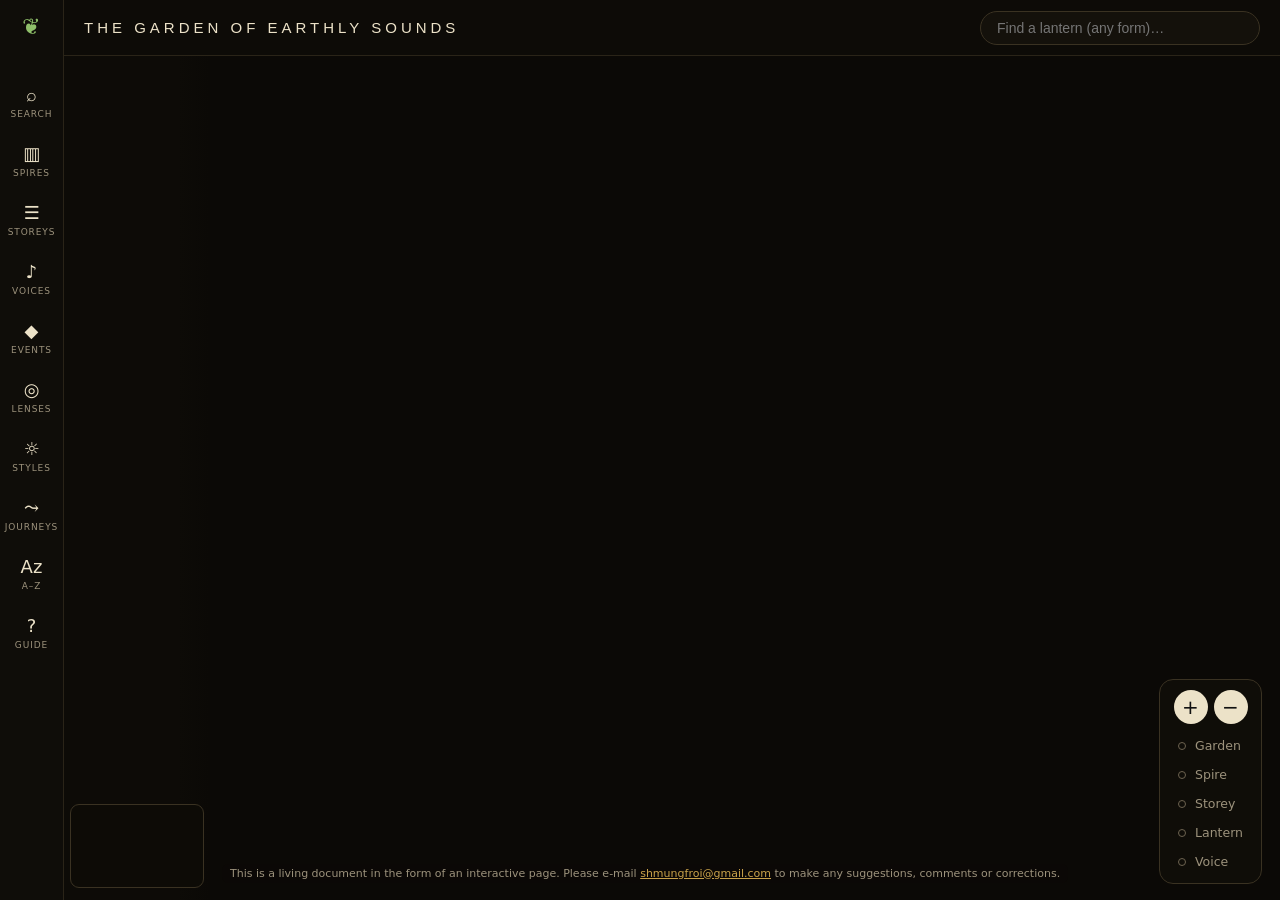
==== src/template.html @ 0bce6219 "Repo renamed to thegardenofearthlysounds: share links, README and LOCK point to the new names Share " ====
<!DOCTYPE html>
<html lang="en"><head><meta charset="utf-8"><link rel="icon" href="data:,"><meta name="viewport" content="width=device-width,initial-scale=1">
<title>The Garden of Earthly Sounds · 2D map</title>
<style>
@font-face{font-family:Outfit;src:url(fonts/Outfit-Regular.ttf)}
@font-face{font-family:Outfit;font-weight:700;src:url(fonts/Outfit-Bold.ttf)}
@font-face{font-family:"Poiret One";src:url(fonts/PoiretOne-Regular.ttf)}
:root{--ink:#0b0906;--panel:#12100b;--line:#2a2418;--gold:#c9a24a;--goldhi:#f0d48a;--ivory:#ece2c8;--muted:#9c927c;--red:#c8473b;--green:#8fbf6a;--rail:64px;--gut:146px;--top:56px}
*{box-sizing:border-box}
html,body{margin:0;height:100%;overflow:hidden;background:var(--ink);color:var(--ivory);font-family:Outfit,system-ui,sans-serif}
button{font:inherit;color:inherit}
.disp{font-family:"Poiret One",Outfit,sans-serif}

/* the map */
#map{position:absolute;left:calc(var(--rail) + var(--gut));top:var(--top);width:calc(100vw - var(--rail) - var(--gut));height:calc(100vh - var(--top));touch-action:none;cursor:grab;display:block}
body.pan #map{width:calc(100vw - var(--rail) - var(--gut) - 420px)}
#map.drag{cursor:grabbing}
#map #chrome,#map #gut text{display:none}
#map .fm{cursor:pointer} #map .crown{transition:opacity .25s} #map .lk,#map #evlayer path,#map #lens path{pointer-events:none}
#map .fm text{transition:opacity .25s}
#map.far .fm:not(.soil) text{opacity:0}
#map.far .fm.on:not(.soil) text,#map.far .fm.me:not(.soil) text,#map.far .fm.rtn:not(.soil) text{opacity:1}
#map.far .fm.on.fade:not(.soil) text{opacity:var(--fo,1)}      /* in a big web seen from afar, names fade with distance from the source */
#map .fm.rtn text{fill:var(--ivory);fill-opacity:1}
#map.near .famname{opacity:0;transition:opacity .3s}
#map.near .fm .moundname,#map.near .fm.on .moundname{opacity:0}
#map .famname{transition:opacity .3s}
/* focus: everything falls quiet, the chosen web lights in gold */
#map.focus .fm:not(.on):not(.me){opacity:.2}
#map.focus .lk{stroke-opacity:.035}
#map .lk.on{stroke:var(--goldhi);stroke-opacity:.95;stroke-width:.75}
#map .lk.on.i{stroke-width:.55;stroke-dasharray:.6 2.4}
#map .lk.on.r{stroke:var(--red)}
#map .lk.on.c{stroke:var(--green)}
#map .fm.on text{fill:var(--ivory);fill-opacity:1;opacity:1}
#map .fm.on circle{fill:var(--goldhi);fill-opacity:1}
#map .fm.me text{fill:var(--goldhi);fill-opacity:1;font-weight:700;opacity:1}
#map .fm.me circle{fill:var(--goldhi);fill-opacity:1;r:1.4px}
#map .fm:not(.soil):hover text{fill:var(--goldhi)}
#map .fm.hid text{opacity:0!important}

/* the frame: fixed on every side */
.rail{position:absolute;left:0;top:0;bottom:0;width:var(--rail);background:#0f0d09;border-right:1px solid var(--line);padding-top:72px;z-index:5}
.rail .logo{position:absolute;top:14px;left:0;width:100%;text-align:center;font-size:22px;color:var(--green)}
.rail button{all:unset;display:flex;flex-direction:column;align-items:center;gap:4px;width:100%;padding:12px 0;cursor:pointer;color:var(--ivory);font-size:18px}
.rail button small{font-size:9px;letter-spacing:.9px;color:var(--muted);text-transform:uppercase}
.rail button:hover,.rail button.on{color:var(--goldhi)} .rail button:focus-visible{outline:1px solid var(--gold)}
.top{position:absolute;left:var(--rail);right:0;top:0;height:var(--top);display:flex;align-items:center;gap:24px;padding:0 20px;background:#0d0b07;border-bottom:1px solid var(--line);z-index:8}
.top .t{letter-spacing:4px;font-size:15px;white-space:nowrap;color:var(--ivory)}
.crumbs{display:flex;align-items:center;gap:2px;font-size:13px;color:var(--muted);white-space:nowrap;overflow:hidden}
.crumbs button{all:unset;cursor:pointer;padding:3px 5px;border-radius:5px} .crumbs button:hover{color:var(--ivory);background:#1d1910}
.crumbs button.last{color:var(--goldhi)} .crumbs em{font-style:normal;color:#5d5546}
.search{margin-left:auto;position:relative}
.search input{width:280px;height:34px;border-radius:17px;border:1px solid #3a3222;background:#14110b;color:var(--ivory);padding:0 16px;font:14px Outfit,sans-serif;outline:none}
.search input:focus{border-color:var(--gold)}
#res{display:none;flex-direction:column;position:absolute;right:0;top:40px;width:340px;max-height:60vh;overflow:auto;background:var(--panel);border:1px solid #3a3222;border-radius:12px;display:none;z-index:9;padding:6px}
#res button{all:unset;display:block;width:100%;padding:7px 10px;border-radius:7px;cursor:pointer;font-size:14px}
#res button small{display:block;color:var(--muted);font-size:11.5px}
#res button:hover,#res button:focus{background:#221d13;outline:none}
.gut{position:absolute;left:var(--rail);top:var(--top);bottom:0;width:var(--gut);background:linear-gradient(90deg,#0d0b07 78%,#0d0b0700);z-index:3;pointer-events:none}
.era{position:absolute;left:var(--rail);width:calc(var(--gut) - 44px);text-align:right;z-index:4;cursor:pointer;line-height:1.15;padding:2px 0}
.era b{display:block;font-weight:400;font-size:12px;letter-spacing:1.8px;color:var(--gold)}
.era span{font-size:10px;color:var(--muted)}
.era:hover b,.era.cur b{color:var(--goldhi)} .era.cur b{text-decoration:underline;text-underline-offset:4px;text-decoration-color:#5d5546}
.tick{position:absolute;left:calc(var(--rail) + var(--gut) - 10px);width:10px;border-top:1px solid #4a4030;z-index:4}
.fam{position:absolute;top:var(--top);height:26px;display:flex;align-items:center;justify-content:center;font-size:11px;letter-spacing:2.4px;border-bottom:2px solid;background:#0d0b07e8;z-index:4;white-space:nowrap;cursor:pointer;overflow:visible}
.fam.n{font-size:9.5px;letter-spacing:.8px} .fam:hover,.fam.cur{background:#1a160e}
.mm{position:absolute;left:calc(var(--rail) + 6px);bottom:12px;width:calc(var(--gut) - 12px);height:84px;border:1px solid #3a3222;border-radius:9px;background:#0d0b07ee;z-index:5;overflow:hidden;cursor:pointer}
.mm svg{width:100%;height:100%;display:block}
.ladder{position:absolute;right:18px;bottom:16px;display:flex;flex-direction:column;gap:2px;background:#0f0d09ee;border:1px solid #3a3222;border-radius:14px;padding:8px;z-index:5}
body.pan .ladder{right:438px}
.ladder .pm{display:flex;gap:6px;justify-content:center;margin:2px 0 6px}
.ladder .pm button{all:unset;width:34px;height:34px;border-radius:50%;background:var(--ivory);color:#111;display:flex;align-items:center;justify-content:center;font-size:20px;cursor:pointer}
.ladder .pm button:hover{background:var(--goldhi)}
.ladder .rung{all:unset;display:flex;align-items:center;gap:9px;font-size:12.5px;color:var(--muted);padding:6px 10px;border-radius:8px;cursor:pointer}
.ladder .rung i{width:8px;height:8px;border-radius:50%;border:1.5px solid #6d6350}
.ladder .rung:hover{color:var(--ivory)} .ladder .rung.cur{color:#111;background:var(--goldhi)} .ladder .rung.cur i{border-color:#111;background:#111}
#hint{position:absolute;left:50%;bottom:30px;transform:translateX(-50%);background:#15120b;border:1px solid var(--gold);border-radius:18px;padding:7px 16px;font-size:14px;display:none;z-index:6;cursor:pointer;white-space:nowrap}
#hint .open{color:var(--goldhi);margin-left:4px} #hint .esc{color:var(--muted);font-size:11.5px;margin-left:12px;padding-left:12px;border-left:1px solid #3a3222} #hint:hover .open{text-decoration:underline}
#hint b{color:var(--goldhi);font-weight:500} #hint:hover{background:#221d13}
aside{position:absolute;right:0;top:var(--top);bottom:0;width:420px;background:var(--panel);border-left:1px solid var(--line);padding:22px 26px 40px;overflow:auto;z-index:6;display:none;font-size:14.5px;line-height:1.58}
body.pan aside{display:block}
aside .x{position:absolute;right:14px;top:14px;all:unset;position:absolute;right:16px;top:14px;width:30px;height:30px;border-radius:50%;border:1px solid #3a3222;display:flex;align-items:center;justify-content:center;cursor:pointer}
aside .k{padding-right:40px;font-size:10.5px;letter-spacing:2px;color:var(--muted);text-transform:uppercase}
aside h1{font:400 30px "Poiret One",Outfit,sans-serif;letter-spacing:1px;margin:8px 0 2px;color:var(--goldhi);line-height:1.15}
aside .d{color:var(--muted);margin:0 0 10px}
aside .tags span{font-size:11px;color:#111;border-radius:10px;padding:2px 9px;margin:0 6px 6px 0;display:inline-block}
aside h4{font-size:10.5px;letter-spacing:2px;color:var(--gold);font-weight:500;margin:18px 0 7px;text-transform:uppercase}
aside .chips button{all:unset;display:inline-block;border:1px solid #3a3222;border-radius:13px;padding:2px 11px;margin:0 6px 7px 0;font-size:13px;cursor:pointer}
aside .chips button:hover{border-color:var(--gold);color:var(--goldhi)}
aside ol{padding-left:18px;margin:0} aside li{margin-bottom:6px} aside li small{color:var(--muted)}
aside b{color:var(--goldhi);font-weight:500}
.sheet{position:absolute;left:var(--rail);top:var(--top);width:300px;max-height:calc(100% - var(--top) - 20px);overflow:auto;background:var(--panel);border:1px solid #3a3222;border-left:0;border-radius:0 12px 12px 0;z-index:7;display:none;padding:12px}
.sheet.open{display:block}
.sheet h3{font:400 15px "Poiret One",sans-serif;letter-spacing:2px;color:var(--gold);margin:4px 6px 10px}
.sheet button{all:unset;display:block;width:100%;padding:6px 8px;border-radius:7px;cursor:pointer;font-size:14px}
.sheet button:hover{background:#221d13;color:var(--goldhi)} .sheet button small{color:var(--muted);margin-left:6px}
.sheet p{font-size:13.5px;line-height:1.55;margin:6px}
.sheet .sw{display:inline-block;width:22px;border-top:2px solid var(--gold);vertical-align:middle;margin-right:8px}
aside .x{z-index:2}
aside a{color:var(--goldhi)} aside a:hover{color:var(--ivory)}
aside .lin{font-size:12px;color:var(--muted);margin:4px 0 12px}
aside .alias{font-style:italic;color:var(--muted);margin:-6px 0 8px}
aside .tags{display:flex;flex-wrap:wrap;align-items:center;gap:6px;margin:4px 0 6px}
aside .tags span{color:#fff;margin:0}
aside .tags .mn{background:none;color:var(--ivory);border:1px solid #3a3222;border-radius:10px}
aside .kind-b{all:unset;cursor:pointer;font-size:11px;border:1px solid var(--gold);color:var(--gold);border-radius:10px;padding:1px 9px}
aside .kdef{font-size:13px;background:#1a160e;border-left:2px solid var(--gold);padding:8px 10px;margin:6px 0}
aside .kdef cite{display:block;font-size:11px;color:var(--muted);margin-top:4px}
aside .cnotice,aside .pnotice{font-size:13px;background:#24120f;border:1px solid #6b2a22;border-radius:8px;padding:9px 11px;margin:10px 0}
aside .voice{margin:12px 0;padding:6px 14px;border-left:2px solid var(--green);font-style:italic}
aside .voice cite{display:block;font-style:normal;font-size:12px;color:var(--muted)}
aside .brief{margin-top:10px}
aside h3{font:400 17px "Poiret One",Outfit,sans-serif;letter-spacing:2.4px;color:var(--gold);text-transform:uppercase;margin:24px 0 10px;padding-top:12px;border-top:1px solid var(--line)}
aside .plist{padding-left:20px} aside .plist li{margin-bottom:12px}
aside .plist b{font-weight:500;color:var(--ivory)} aside .plist .core{color:var(--goldhi);font-style:normal}
aside .plist .by{display:block;font-size:12.5px;color:var(--muted)} aside .plist .wn{font-size:12.5px;margin:2px 0}
aside .acts{display:flex;flex-wrap:wrap;gap:6px;margin-top:4px}
aside .acts a,aside .acts .pending{font-size:12px;border:1px solid #3a3222;border-radius:12px;padding:1px 10px;color:var(--goldhi);text-decoration:none}
aside .acts a:hover{border-color:var(--gold)} aside .acts .pending{color:var(--muted)} aside .acts .sp{color:var(--green)}
aside .pnote,aside .status,aside .nsw-note{font-size:12px;color:var(--muted)}
aside .hear{padding-left:18px} aside .hear li{margin-bottom:4px}
aside .els{display:flex;flex-wrap:wrap;gap:6px;margin:10px 0}
aside .els>button{all:unset;cursor:pointer;font-size:12.5px;border:1px solid var(--gold);color:var(--goldhi);border-radius:13px;padding:2px 11px}
aside .els>button.more{border-style:dashed;color:var(--ivory)} aside .els>button[aria-expanded=true]{background:var(--gold);color:#111}
aside .ecard-slot{flex:1 1 100%}
aside .ecard,aside .gdef{position:relative;background:#1a160e;border:1px solid #3a3222;border-radius:10px;padding:10px 32px 10px 12px;margin:6px 0;font-size:13.5px}
aside .edef{color:var(--muted);font-size:13px} aside .gex{font-style:italic;color:var(--muted)}
aside .gx{all:unset;cursor:pointer;position:absolute;right:10px;top:6px;color:var(--muted)}
aside .ecard .tags span,aside .ecard .tags .kw{font-size:12px;border:1px solid #3a3222;border-radius:10px;padding:1px 8px;color:var(--ivory);background:none}
aside button.kw{all:unset;cursor:pointer;color:var(--goldhi);border-bottom:1px dotted var(--gold)}
aside .gel{display:inline-flex;gap:4px;margin-left:6px} aside .gel i{font-style:normal;font-size:10.5px;color:var(--green);border:1px solid #3d5a2c;border-radius:8px;padding:0 6px}
aside .box{background:#15120b;border:1px solid #3a3222;border-radius:10px;padding:10px 12px;margin:10px 0}
aside .box small{display:block;font-size:10.5px;letter-spacing:1.6px;text-transform:uppercase;color:var(--gold);margin-bottom:4px}
aside .box.q{border-color:#6b2a22} aside .box.q small{color:#e3796d}
aside .qs{padding-left:20px} aside .qs li{margin-bottom:16px}
aside .qm{display:flex;flex-wrap:wrap;align-items:center;gap:6px;font-size:11px}
aside .qm .st{background:var(--gold);color:#111;border-radius:8px;padding:0 7px}
aside .qm .crs{border:1px solid #6b2a22;color:#e3796d;border-radius:8px;padding:0 7px}
aside .qm .verb{color:var(--goldhi);text-transform:uppercase;letter-spacing:1.2px}
aside .qt{margin:4px 0} aside .m1y11{font-size:13px;color:var(--muted)} aside .lw{font-size:12.5px;color:var(--muted)}
aside .lw a{color:var(--goldhi)}
aside details summary{cursor:pointer;color:var(--goldhi);font-size:13px;margin:6px 0}
aside .research{margin:8px 0 2px;padding:6px 12px;border-left:2px solid var(--green);background:#11140c;border-radius:0 8px 8px 0} aside .research small{display:block;font-size:10.5px;letter-spacing:1.6px;text-transform:uppercase;color:var(--green)} aside .research p{margin:3px 0 0;font-size:13.5px;line-height:1.5}
aside details.sec{border-top:1px solid var(--line);margin-top:20px;padding-top:10px}
aside details.sec>summary{font:400 17px "Poiret One",Outfit,sans-serif;letter-spacing:2.4px;color:var(--gold);text-transform:uppercase}
aside details.nsw{background:#14120c;border:1px solid #3a3222;border-radius:10px;padding:6px 12px;margin:20px 0 6px}
aside .nsw-in{font-size:13px} aside .nsw-in ul{padding-left:18px;margin:2px 0 8px} aside .nsw-in code{font-size:11px;color:var(--green)}
aside .nsw-x table{border-collapse:collapse;font-size:12px;width:100%} aside .nsw-x th,aside .nsw-x td{border:1px solid #2a2418;padding:3px 5px;text-align:left;vertical-align:top} aside .nsw-x th{color:var(--gold);font-weight:500}
aside .tnote{font-size:13.5px;background:#14120c;border-left:2px solid var(--gold);padding:8px 10px}
aside .people,aside .about{margin:10px 0} aside .people small,aside .about small,aside .conn-g small,aside .thread small{display:block;font-size:10.5px;letter-spacing:1.6px;text-transform:uppercase;color:var(--gold);margin-bottom:2px}
aside .conn-g{margin:10px 0} aside .conn-g ul{list-style:none;padding:0;margin:0}
aside .conn-g li{margin:0 0 8px} aside .conn-g .why{display:block;font-size:12.5px;color:var(--muted);margin-top:2px}
aside .lk-b{all:unset;cursor:pointer;color:var(--goldhi);border-bottom:1px solid #5d5546} aside .lk-b:hover{border-color:var(--gold)}
aside .conn-g .ev{font-weight:500;color:var(--ivory)}
aside .thread{background:#14120c;border:1px solid #3a3222;border-radius:10px;padding:8px 12px;margin:10px 0;font-size:13.5px}
aside .thread-nav{display:flex;justify-content:space-between;gap:10px;font-size:13px}
aside .adapt{font-size:13.5px} aside .adapt em{display:block;color:var(--muted)}
aside .src{font-size:12px;color:var(--muted);padding-left:18px}
aside .respect{font-size:12px;color:var(--muted);border-top:1px solid var(--line);margin-top:24px;padding-top:12px}
#map #thread .thr-glow{fill:none;stroke:var(--goldhi);stroke-opacity:.18;stroke-width:3.2;stroke-linecap:round}
#map #thread .thr-line{fill:none;stroke:var(--goldhi);stroke-opacity:.95;stroke-width:.9;stroke-linecap:round}
#map #thread .thr-ring{fill:none;stroke:var(--goldhi);stroke-width:.6} #map #thread .thr-ring.first{stroke-width:1.1}
aside .voice-b{all:unset;cursor:pointer;color:var(--ivory);border-bottom:1px dotted var(--gold)} aside .voice-b:hover{color:var(--goldhi)}
aside .wins{display:flex;flex-wrap:wrap;gap:6px}
aside .win-b{all:unset;cursor:pointer;font-size:12.5px;border:1px solid #3a3222;border-radius:13px;padding:2px 10px} aside .win-b small{color:var(--muted)}
aside .win-b.core{border-color:var(--gold);color:var(--goldhi)} aside .win-b.wm{box-shadow:inset 3px 0 0 #e46d9c} aside .win-b:hover{background:#221d13}
aside .vt{font-size:11px;border-radius:10px;padding:1px 9px;border:1px solid} aside .vt.w{border-color:#e46d9c;color:#f2a3c2} aside .vt.r{border-color:var(--green);color:var(--green)}
aside .thr{padding-left:20px} aside .thr>li{margin-bottom:14px} aside .thr-h small{color:var(--muted);font-size:12px}
aside .thr-w{margin:6px 0 0 2px;font-size:13.5px} aside .thr-w b{font-weight:500} aside .thr-w .by{display:inline;color:var(--muted);margin-left:6px;font-size:12.5px}
.sheet .vf{width:100%;height:32px;border-radius:16px;border:1px solid #3a3222;background:#14110b;color:var(--ivory);padding:0 12px;font:13.5px Outfit,sans-serif;margin-bottom:8px;outline:none}
.sheet .vopts{display:flex;flex-wrap:wrap;gap:10px;font-size:12.5px;color:var(--muted);margin:0 4px 8px} .sheet .vopts input{accent-color:#c9a24a}
#res .vres{color:var(--goldhi);order:2} #res .eres{order:3} #res .eres{color:#e8c46a}
#evs .evd{all:unset;position:absolute;width:7px;height:7px;transform:rotate(45deg);background:var(--gold);border:1px solid #0b0906;cursor:pointer;z-index:4;opacity:.8}
#evs .evd:hover,#evs .evd.on{background:var(--goldhi);opacity:1;box-shadow:0 0 0 2px #f0d48a55}
#tmark{position:absolute;left:calc(var(--rail) + var(--gut) + 6px);max-width:300px;text-align:left;font-size:11px;color:var(--goldhi);background:#0d0b07;padding:1px 4px;border-radius:4px;display:none;z-index:5;pointer-events:none;white-space:nowrap;overflow:hidden;text-overflow:ellipsis}
#map #timeline{stroke:var(--goldhi);stroke-opacity:.35;stroke-width:.35;stroke-dasharray:2 2;display:none;pointer-events:none}
#map #evlayer .ev-line{stroke:var(--goldhi);stroke-opacity:.55;stroke-width:.5;stroke-dasharray:3 2}
#map #evlayer .ev-link{fill:none;stroke:var(--goldhi);stroke-opacity:.5;stroke-width:.45;stroke-dasharray:1 1.6}
#map #evlayer .ev-ring{fill:none;stroke:var(--goldhi);stroke-width:.6}
aside .ev-b{color:#e8c46a} aside .evto{list-style:none;padding:0} aside .evto li{margin-bottom:8px} aside .evto small{color:var(--muted)}
/* F5 lenses: matching lanterns keep their light and wear a ring; the rest fall quiet */
#map.lensed:not(.focus) .fm:not(.ln):not(.soil){opacity:.22}
#map #lens circle{fill:none;stroke-width:.55;pointer-events:none} #map.focus #lens{opacity:.4}
#map #lens .rt-line{fill:none;stroke:var(--goldhi);stroke-width:.6;stroke-dasharray:2.2 1.6;stroke-opacity:.85}
#map #lens .rt-dot{fill:#0b0906;stroke:var(--goldhi);stroke-width:.5} #map #lens .rt-n{font:700 2.1px Outfit,sans-serif;fill:var(--goldhi);text-anchor:middle;dominant-baseline:central;pointer-events:none}
#lensbar{position:absolute;right:18px;top:calc(var(--top) + 34px);display:none;flex-wrap:wrap;justify-content:flex-end;gap:6px;max-width:calc(100vw - var(--rail) - var(--gut) - 360px);z-index:5}
body.pan #lensbar{right:438px;max-width:calc(100vw - var(--rail) - var(--gut) - 780px)}
#lensbar span{display:inline-flex;align-items:center;gap:6px;font-size:12px;background:#0f0d09ee;border:1px solid #3a3222;border-radius:13px;padding:2px 4px 2px 10px}
#lensbar span i{width:9px;height:9px;border-radius:50%;border:1.6px solid var(--lc)} #lensbar small{color:var(--muted)}
#lensbar button{all:unset;cursor:pointer;width:18px;height:18px;border-radius:50%;text-align:center;line-height:17px;color:var(--muted)} #lensbar button:hover{color:var(--goldhi);background:#221d13}
.sheet .lz{display:flex;align-items:center;gap:10px;padding:7px 8px;border-radius:7px;cursor:pointer;font-size:14px}
.sheet .lz:hover{background:#221d13} .sheet .lz input{accent-color:#c9a24a;margin:0} .sheet .lz i{width:11px;height:11px;border-radius:50%;border:2px solid var(--lc);flex:none}
.sheet .lz small{margin-left:auto;color:var(--muted);font-size:12px;white-space:nowrap}
.sheet h4{font-size:10.5px;letter-spacing:2px;color:var(--gold);font-weight:500;margin:16px 6px 6px;text-transform:uppercase}
.sheet select{width:100%;height:34px;border-radius:8px;border:1px solid #3a3222;background:#14110b;color:var(--ivory);font:13px Outfit,sans-serif;padding:0 8px;outline:none} .sheet select:focus{border-color:var(--gold)}
.sheet select option,.sheet select optgroup{background:#14110b;color:var(--ivory)}
.sheet .nres{font-size:12.5px;color:var(--muted);margin:8px 6px} .sheet .nres b{color:var(--goldhi);font-weight:500}
.sheet .stops button{font-size:13px;padding:5px 8px} .sheet .stops button em{font-style:normal;color:var(--gold);margin-right:8px;font-size:11.5px}
.sheet .lnote{font-size:12px;color:var(--muted);margin:12px 6px 0;line-height:1.5}
#map #hit path{fill:none;stroke:#000;stroke-opacity:0;stroke-width:14px;vector-effect:non-scaling-stroke;pointer-events:stroke;cursor:pointer}
#map .lk.hov{stroke-width:1.5!important;stroke-opacity:1!important} #map #lens .rt-line.hov{stroke-width:1.3;stroke-opacity:1;stroke-dasharray:none}
#tip{position:fixed;display:none;z-index:20;pointer-events:none;background:#15120b;border:1px solid var(--gold);border-radius:9px;padding:5px 10px;font-size:12.5px;max-width:300px;line-height:1.35}
#tip b{color:var(--goldhi);font-weight:500} #tip small{display:block;color:var(--muted);font-size:11px}
aside .routes{margin:10px 0 4px} aside .routes small{display:block;font-size:10.5px;letter-spacing:1.6px;text-transform:uppercase;color:var(--gold);margin-bottom:4px}
aside .rt-b{all:unset;cursor:pointer;display:block;border:1px solid #3a3222;border-radius:9px;padding:5px 10px;margin:0 0 6px;font-size:13px} aside .rt-b:hover{border-color:var(--gold)}
aside .rt-b em{display:block;font-style:normal;font-size:11.5px;color:var(--goldhi)}
aside .rt-leave{all:unset;cursor:pointer;font-size:11.5px;color:var(--muted);margin-top:4px} aside .rt-leave:hover{color:var(--ivory)}
#res .rres{order:4;color:var(--ivory)} #res .rres small{color:var(--gold)} #res .wres{order:5;color:var(--ivory)} #res .none{padding:8px 10px;font-size:13px;color:var(--muted)}
aside .route{border-color:var(--gold)} aside .route .rname{font-size:12.5px;color:var(--muted);margin:2px 0 6px}
/* F3 styles and form bands */
#map #reach .rl-glow{pointer-events:none} #map #reach .rl-edge{fill:none;stroke:var(--goldhi);stroke-opacity:.35;stroke-width:.3;stroke-dasharray:1.2 1.4;pointer-events:none}
#map #reach .rb-rib{fill:none;stroke:var(--goldhi);stroke-width:.5;stroke-opacity:.85;stroke-dasharray:2 1.4;pointer-events:none} #map #reach .rb-ribu{fill:none;stroke:#0b0906;stroke-width:1.4;stroke-opacity:.5;pointer-events:none}
#map #reachspots .rb-knot{fill:none;stroke:var(--goldhi);stroke-width:.9} #map #reachspots .rb-knotu{fill:none;stroke:#0b0906;stroke-width:1.6;stroke-opacity:.7}
#map #reachspots .spot{cursor:pointer} #map #reachspots .spot:hover .sun,#map #reachspots .spot:hover .rb-knot{stroke:#fff;fill:#fff} #map #reachspots .sun{fill:var(--goldhi);stroke:#0b0906;stroke-width:.25}
#map #reachspots .spot .hitc{fill:#000;fill-opacity:0}
aside .reach-note{font-size:12.5px;color:var(--muted)} aside .reach{list-style:none;padding:0;margin:0} aside .reach li{margin:0 0 10px;font-size:13.5px} aside .reach .rx{color:var(--ivory)} aside .reach .why{display:block;font-size:12.5px;color:var(--muted);margin-top:2px}
.sheet .sg{font-size:10.5px;letter-spacing:2px;color:var(--gold);text-transform:uppercase;margin:12px 6px 4px}
/* makers of the Now storey: a star for every composer of today's music */
#map #stars .st{cursor:pointer} #map #stars .st path{fill:var(--ivory);fill-opacity:.85} #map #stars .st .hitc{fill:#000;fill-opacity:0}
#map #stars .st:hover path,#map #stars .st.me path{fill:var(--goldhi);fill-opacity:1}
#map #stars .stn{font:500 1.55px Outfit,sans-serif;fill:var(--ivory);fill-opacity:.75;display:none;pointer-events:none;dominant-baseline:central}
#map.closer #stars .stn{display:block} #map.closer #stars .stn.hid{display:none} #map #stars .st.me .stn{fill:var(--goldhi);fill-opacity:1;display:block}
#map.focus #stars .st:not(.me){opacity:.35}
#foot{position:absolute;left:calc(var(--rail) + var(--gut) + 12px);bottom:6px;font-size:11px;color:var(--muted);z-index:4;background:#0b0906d9;border-radius:6px;padding:2px 8px;max-width:calc(100vw - var(--rail) - var(--gut) - 220px);line-height:1.4}
#foot a{color:var(--gold)} #foot a:hover{color:var(--goldhi)} body.pan #foot{max-width:calc(100vw - var(--rail) - var(--gut) - 640px)}
aside .living{font-size:12px;color:var(--muted);margin-top:6px} aside .living a{color:var(--goldhi)}
/* the commons: the seed answers the pointer, and a short note explains what lights up */
#map .seedring{stroke:#8fd06a;stroke-width:1.2;stroke-opacity:0;transition:stroke-opacity .25s,r .25s} #map .fm.soil:hover .seedring,#map .fm.soil.me .seedring{stroke-opacity:.9}
#cpop{position:absolute;z-index:9;width:340px;padding:14px 18px 12px;background:#0f0d09f2;border:1px solid #6fbf5a;border-radius:12px;pointer-events:none;opacity:0;transform:translateY(6px);transition:opacity .25s,transform .25s}
#cpop.show{opacity:1;transform:none} #cpop h4{margin:0 0 2px;font:400 19px 'Poiret One',serif;letter-spacing:3px;color:#a9dc8c;text-transform:uppercase}
#cpop .k{font-size:10.5px;letter-spacing:2px;text-transform:uppercase;color:var(--gold);margin-bottom:8px} #cpop p{margin:0 0 7px;font-size:13px;line-height:1.5;color:var(--ivory)}
#cpop .ends{font-size:12px;color:var(--muted)} #cpop .ends b{color:var(--goldhi);font-weight:500} #cpop .go{font-size:11.5px;color:#a9dc8c;margin-top:4px}
/* pin, trace and the trail */
#map .lk.trace{stroke-width:1.6!important;stroke-opacity:1!important;stroke:var(--goldhi)!important}
#map .fm.traced text{opacity:1!important;fill:var(--goldhi)} #map.far .fm.on.fade:hover text{opacity:1}
#map #trailg .tr-line{fill:none;stroke:#ece2c8;stroke-width:.55;stroke-dasharray:.8 1.4;stroke-linecap:round;stroke-opacity:.9;pointer-events:none}
#map #trailg .tr-dot{fill:#0b0906;stroke:#ece2c8;stroke-width:.45} #map #trailg .tr-n{font:700 2px Outfit,sans-serif;fill:#ece2c8;text-anchor:middle;dominant-baseline:central;pointer-events:none}
#trail{position:absolute;left:calc(var(--rail) + var(--gut) + 12px);bottom:6px;display:none;align-items:center;gap:6px;z-index:5;max-width:calc(100vw - var(--rail) - var(--gut) - 220px);overflow-x:auto;scrollbar-width:thin;background:#0b0906d9;border:1px solid #3a3222;border-radius:16px;padding:3px 6px 3px 12px}
body.pan #trail{max-width:calc(100vw - var(--rail) - var(--gut) - 640px)} body.trailing #trail{display:flex} body.trailing #foot{bottom:44px} #foot{transition:opacity .25s} body.pinned #foot{opacity:0;pointer-events:none}
#trail .tl{font-size:10.5px;letter-spacing:2px;text-transform:uppercase;color:var(--gold);white-space:nowrap;margin-right:4px}
#trail .tc{all:unset;cursor:pointer;display:inline-flex;align-items:center;gap:5px;white-space:nowrap;font-size:12.5px;color:var(--ivory);border:1px solid #3a3222;border-radius:12px;padding:2px 4px 2px 8px}
#trail .tc:hover{border-color:var(--gold)} #trail .tc em{font-style:normal;color:var(--gold);font-size:11px} #trail .tc.new{border-color:var(--goldhi);box-shadow:0 0 0 2px #f0d48a44}
#trail .tc i{font-style:normal;color:var(--muted);padding:0 3px;border-radius:50%} #trail .tc i:hover{color:var(--goldhi)} #trail .tsep{color:#5a4f38}
#trail .tclr{all:unset;cursor:pointer;font-size:11.5px;color:var(--muted);white-space:nowrap;padding:2px 6px} #trail .tclr:hover{color:var(--ivory)}
/* journeys */
aside .cact{position:absolute;right:56px;top:14px;display:flex;gap:6px;z-index:2} aside .cact .share{position:static} aside > .k{padding-right:230px}
#trail .ttask{font-size:11px;color:var(--ivory);border:1px dashed var(--gold);border-radius:10px;padding:1px 8px;white-space:nowrap} #trail .ttask.done{background:var(--gold);color:#111;border-style:solid}
#map #trailg .tr-b.cur .tr-dot{fill:var(--goldhi);stroke:var(--goldhi)} #map #trailg .tr-b.cur .tr-n{fill:#111}
body.walking #trail,body.jmode #trail{display:none!important}
aside .jr-title,aside .jr-by,aside .jr-num{width:100%;height:36px;border-radius:8px;border:1px solid #3a3222;background:#14110b;color:var(--ivory);font:15px Outfit,sans-serif;padding:0 10px;margin:4px 0 6px;outline:none} aside .jr-title{font:22px "Poiret One",sans-serif;height:42px}
aside .jr-title:focus,aside .jr-by:focus,aside .jr-note:focus,aside .jr-w:focus,aside .jr-num:focus{border-color:var(--gold)}
aside .jr-task{background:#1a160e;border-left:2px solid var(--gold);padding:8px 12px;margin:10px 0;border-radius:0 8px 8px 0;font-size:13.5px} aside .jr-tk{font-size:10.5px;letter-spacing:2px;text-transform:uppercase;color:var(--gold)} aside .jr-task p{margin:4px 0}
aside .jr-task ul{list-style:none;padding:0;margin:6px 0 0;color:var(--muted)} aside .jr-task li.ok{color:var(--green)}
aside .jr-stops{list-style:none;padding:0;margin:10px 0} aside .jr-stop{border-top:1px solid #2a2418;padding:12px 0}
aside .jr-hd{display:flex;align-items:baseline;gap:8px} aside .jr-hd em{font-style:normal;font-size:11px;font-weight:700;background:var(--gold);color:#111;border-radius:50%;min-width:20px;height:20px;display:inline-flex;align-items:center;justify-content:center;transform:translateY(-1px)}
aside .jr-nm{all:unset;cursor:pointer;font-size:16px;color:var(--ivory)} aside .jr-nm:hover{color:var(--goldhi)} aside .jr-hd small{color:var(--muted);font-size:12px}
aside .jr-ctl{margin-left:auto;display:flex;gap:2px} aside .jr-ctl button{all:unset;cursor:pointer;width:24px;height:24px;text-align:center;border-radius:6px;color:var(--muted)} aside .jr-ctl button:hover:not(:disabled){color:var(--goldhi);background:#221d13} aside .jr-ctl button:disabled{opacity:.25;cursor:default}
aside .jr-line{font-style:italic;color:var(--muted);font-size:13px;margin:3px 0 6px 28px} aside .jr-line.big{font-size:14.5px;margin:12px 0 2px;color:var(--gold)}
aside .jr-w,aside .jr-add{width:calc(100% - 28px);margin-left:28px;height:32px;border-radius:8px;border:1px solid #3a3222;background:#14110b;color:var(--ivory);font:13px Outfit,sans-serif;padding:0 6px;outline:none} aside .jr-add{width:100%;margin:12px 0 0;border-style:dashed}
aside .jr-note{width:calc(100% - 28px);margin:6px 0 0 28px;border-radius:8px;border:1px solid #3a3222;background:#14110b;color:var(--ivory);font:14px/1.45 Outfit,sans-serif;padding:7px 9px;resize:vertical;outline:none}
aside label.jr-f .jr-note,aside label.jr-f .jr-w{width:100%;margin-left:0} aside label.jr-f{display:block;margin:10px 0 4px} aside label.jr-f>span{display:block;font-size:11px;letter-spacing:1.5px;text-transform:uppercase;color:var(--gold)} aside .jr-num{width:90px}
aside .jr-chk{display:flex;gap:8px;align-items:center;font-size:14px;margin:12px 0} aside .jr-chk input{accent-color:#c9a24a}
aside .jr-cnt{font-size:11px;color:var(--muted);text-align:right}
aside .jr-act{display:flex;flex-wrap:wrap;gap:8px;margin:16px 0 8px} aside .jr-b{all:unset;cursor:pointer;font-size:13px;border:1px solid #3a3222;border-radius:16px;padding:6px 14px} aside .jr-b:hover:not(:disabled){border-color:var(--gold);color:var(--goldhi)} aside .jr-b.gold{background:var(--gold);color:#111;border-color:var(--gold)} aside .jr-b.gold:hover:not(:disabled){background:var(--goldhi);color:#111} aside .jr-b:disabled{opacity:.4;cursor:default}
aside .jr-del{all:unset;cursor:pointer;font-size:12.5px;color:#d07a6e;padding:6px 6px;margin-left:auto} aside .jr-del:hover{text-decoration:underline}
aside .jr-small,aside .jr-empty{font-size:12px;color:var(--muted)}
aside .jr-jt{font:400 30px/1.15 "Poiret One",sans-serif;margin:6px 0 2px} aside .jr-stopname{font:400 26px "Poiret One",sans-serif;margin:4px 0 0;color:var(--goldhi)}
aside .jr-dots{display:flex;flex-wrap:wrap;gap:5px;margin:12px 0 4px} aside .jr-dots button{all:unset;cursor:pointer;width:24px;height:24px;border-radius:50%;border:1px solid #3a3222;font-size:11px;display:flex;align-items:center;justify-content:center;color:var(--muted)} aside .jr-dots button:hover{border-color:var(--gold);color:var(--ivory)} aside .jr-dots button.cur{background:var(--goldhi);color:#111;border-color:var(--goldhi)}
aside .jr-work{margin:12px 0 4px;font-size:15px} aside .jr-work .ic{color:var(--gold);margin-right:8px}
aside .jr-q{margin:12px 0;padding:6px 14px;border-left:2px solid var(--green);font-size:16px;line-height:1.5} aside .jr-q cite{display:block;font-style:normal;font-size:12px;color:var(--muted);margin-top:4px}
aside .jr-brief{font-size:13.5px;color:var(--muted)} aside .jr-nav{display:flex;justify-content:space-between;margin:18px 0 4px}
aside .jr-prompt{font-size:16px;line-height:1.55} aside .jr-rules{padding-left:18px;color:var(--ivory);font-size:14px} aside .jr-rules li{margin:5px 0}
#toast .undo{all:unset;cursor:pointer;margin-left:10px;color:#111;background:var(--goldhi);border-radius:10px;padding:1px 10px;font-size:12.5px} #toast .undo:hover{background:var(--ivory)}
.sheet .jreset{border:1px solid var(--gold);background:#1a160e;margin:4px 0 8px;color:var(--goldhi)} .sheet .jreset small{display:block;margin:2px 0 0!important;color:var(--muted)} .sheet .jreset:disabled{opacity:.45;cursor:default}
.sheet .jbig{border:1px dashed var(--gold);margin:8px 0;color:var(--ivory)} .sheet .jbig:disabled{opacity:.45;cursor:default}
.sheet .jrow{display:flex;align-items:center;gap:4px} .sheet .jrow>button:first-child{flex:1;min-width:0} .sheet .jrow small{display:block;margin:0!important;font-size:11.5px}
.sheet .jrow .jx{all:unset;cursor:pointer;flex:none;font-size:11.5px;color:var(--gold);padding:4px 6px;border-radius:6px} .sheet .jrow .jx:hover{background:#221d13;color:var(--goldhi)}
@media (max-width:760px){aside .cact{position:static;justify-content:flex-end;margin:-4px 40px 6px 0} aside > .k{padding-right:0}}
/* F6: sharing, access, touch, phone */
.vh{position:absolute!important;width:1px;height:1px;overflow:hidden;clip:rect(0 0 0 0);white-space:nowrap}
.skip{position:absolute;left:8px;top:-60px;z-index:30;background:var(--goldhi);color:#111;padding:8px 14px;border-radius:8px;text-decoration:none;font-size:14px} .skip:focus{top:8px}
button:focus-visible,a:focus-visible,.sheet .lz:focus-within{outline:2px solid var(--goldhi);outline-offset:2px} #map:focus-visible{outline:2px solid var(--gold);outline-offset:-3px}
aside .share{all:unset;position:absolute;right:56px;top:14px;height:30px;padding:0 12px;border-radius:15px;border:1px solid #3a3222;font-size:12px;color:var(--muted);cursor:pointer;display:flex;align-items:center;gap:6px;z-index:2} aside .share:hover{color:var(--goldhi);border-color:var(--gold)}
#trail .tsh{all:unset;cursor:pointer;font-size:11.5px;color:var(--gold);white-space:nowrap;padding:2px 6px} #trail .tsh:hover{color:var(--goldhi)}
#trail.shared{border-color:var(--gold)} #trail.shared .tl{color:var(--goldhi)}
#toast{position:fixed;left:50%;top:calc(var(--top) + 14px);transform:translateX(-50%);background:#15120b;border:1px solid var(--gold);border-radius:14px;padding:6px 14px;font-size:13px;z-index:30;display:none;max-width:92vw}
#toast input{width:min(520px,80vw);background:#0b0906;border:1px solid #3a3222;border-radius:6px;color:var(--ivory);font:12px Outfit,sans-serif;padding:4px 6px;margin-top:6px;display:block}
.sheet .gfoot{font-size:12px;color:var(--muted);border-top:1px solid #2a2418;padding-top:10px;margin-top:14px} .sheet .gfoot a{color:var(--gold)}
@media (max-width:760px){
  :root{--rail:0px;--gut:0px;--top:50px;--bar:58px}
  .rail{top:auto;bottom:0;right:0;width:auto;height:var(--bar);padding:0 2px;display:flex;overflow-x:auto;border-right:0;border-top:1px solid var(--line);z-index:9;scrollbar-width:none}
  .rail .logo{display:none} .rail button{width:auto;min-width:0;padding:8px 0 6px;font-size:15px;flex:1 1 0} .rail button small{font-size:7px;letter-spacing:.1px}
  body.trailing .ladder{bottom:calc(var(--bar) + 52px)}
  .top{gap:8px;padding:0 8px} .top .t{font-size:10.5px;letter-spacing:1.6px;white-space:normal;width:84px;line-height:1.2} .crumbs{display:none}
  .search{flex:1;min-width:0} .search input{width:100%;font-size:16px}
  #res{position:fixed;left:6px;right:6px;top:calc(var(--top) + 2px);width:auto;max-height:calc(100dvh - var(--top) - var(--bar) - 12px)}
  #map{left:0;width:100vw;height:calc(100dvh - var(--top) - var(--bar))}
  body.pan #map{width:100vw;height:calc(40dvh - var(--top))}
  aside{top:40dvh;bottom:var(--bar);width:100%;border-left:0;border-top:1px solid var(--gold);border-radius:16px 16px 0 0;padding:18px 18px 30px}
  .gut,#eras,#evs,#tmark,.mm,.tick{display:none!important}
  .ladder{right:8px;bottom:calc(var(--bar) + 10px);padding:5px;border-radius:12px} .ladder .rung{display:none} .ladder .pm{margin:0} body.pan .ladder{display:none}
  .sheet{left:0;right:0;top:auto;bottom:var(--bar);width:auto;max-height:72dvh;border-radius:16px 16px 0 0;border:1px solid #3a3222;border-bottom:0}
  #hint{bottom:calc(var(--bar) + 12px);left:calc(50% - 26px);white-space:normal;text-align:center;max-width:calc(100vw - 80px);font-size:13px;padding:7px 12px}
  #hint .esc{display:block;border:0;margin:3px 0 0;padding:0}
  #trail{left:6px;bottom:calc(var(--bar) + 8px);max-width:calc(100vw - 70px)} body.pan #trail{display:none} body.pinned.trailing #hint{bottom:calc(var(--bar) + 50px)}
  #foot{display:none}
  #lensbar{left:8px;right:8px;max-width:none;justify-content:flex-start;top:calc(var(--top) + 30px)}
  #cpop{width:min(340px,calc(100vw - 20px))} #tip{max-width:78vw}
  aside .share{right:52px}
}
/* stars explained: the key under the top storey, hover previews */
.era .starkey{all:unset;display:block;cursor:pointer;margin-top:5px;font-size:10.5px;line-height:1.25;color:var(--ivory);opacity:0;visibility:hidden;white-space:normal;transition:opacity .35s,visibility .35s} body.starnear .era .starkey{opacity:.8;visibility:visible} .era .starkey i{font-style:normal;color:var(--goldhi);margin-right:3px}
.era .starkey:hover{opacity:1;color:var(--goldhi)} .era .starkey:focus-visible{outline:2px solid var(--goldhi);outline-offset:2px}
body.starshow #map #stars .st path{fill:var(--goldhi)!important;fill-opacity:1!important;transform-box:fill-box;transform-origin:center;animation:stpulse 1.2s ease-in-out infinite} @keyframes stpulse{0%,100%{transform:scale(1.6)}50%{transform:scale(1.15)}}
#map .fm.stpre text{opacity:1!important;fill:var(--goldhi)} #map .fm.stpre circle{stroke:var(--goldhi);stroke-width:.6} #tip .kick{color:var(--gold);letter-spacing:1.5px;text-transform:uppercase;font-size:10px;margin:0 0 2px}
@media (prefers-reduced-motion:reduce){*{transition:none!important}}
</style></head>
<body>
<a class="skip" href="#q">Skip to search</a>
<svg id="map" tabindex="0" role="application" aria-roledescription="map" aria-describedby="mapkeys" aria-label="The Garden of Earthly Sounds: eight spires growing from the commons, storeys rising from 800 at the ground to today at the top, lanterns for the forms"><g id="cam">%%MAP%%</g></svg>

<nav class="rail" aria-label="Tools">
  <div class="logo" aria-hidden="true">❦</div>
  <button data-sheet="search" title="Search (/)">⌕<small>Search</small></button>
  <button data-sheet="families">▥<small>Spires</small></button>
  <button data-sheet="eras">☰<small>Storeys</small></button>
  <button data-sheet="voices">♪<small>Voices</small></button>
  <button data-sheet="events">◆<small>Events</small></button>
  <button data-sheet="lenses">◎<small>Lenses</small></button>
  <button data-sheet="styles">☼<small>Styles</small></button>
  <button data-sheet="journeys" title="Journeys and listening tasks">⤳<small>Journeys</small></button>
  <button data-sheet="az">Az<small>A–Z</small></button>
  <button data-sheet="guide">?<small>Guide</small></button>
</nav>
<div class="sheet" id="sheet" role="dialog" aria-label="Tools"></div>
<header class="top">
  <span class="t disp">THE GARDEN OF EARTHLY SOUNDS</span>
  <nav class="crumbs" id="crumbs" aria-label="Where you are"></nav>
  <div class="search"><input id="q" type="search" placeholder="Find a lantern (any form)…" autocomplete="off" aria-label="Find a form"><div id="res" role="listbox"></div></div>
</header>
<div class="gut"></div><div id="eras"></div><div id="evs" aria-label="Events in time"></div><div id="tmark" aria-hidden="true"></div><div id="fams"></div><div id="lensbar" aria-label="Lenses on"></div>
<div class="mm" id="mm" title="The whole garden: click to go there"></div>
<div class="ladder" aria-label="Zoom levels">
  <div class="pm"><button id="zin" aria-label="Zoom in">+</button><button id="zout" aria-label="Zoom out">−</button></div>
  <button class="rung" data-l="0"><i></i>Garden</button><button class="rung" data-l="1"><i></i>Spire</button><button class="rung" data-l="2"><i></i>Storey</button><button class="rung" data-l="3"><i></i>Lantern</button><button class="rung" data-l="4" hidden><i></i>Voice</button>
</div>
<div id="hint" role="status"></div><div id="cpop" role="tooltip" aria-hidden="true"></div><div id="tip" role="tooltip"></div>
<aside id="panel" aria-live="polite"></aside>
<div id="trail" role="region" aria-label="Your trail"></div>
<div id="toast" role="status"></div><div id="say" class="vh" aria-live="polite"></div>
<p id="mapkeys" class="vh">Keyboard: / searches. Arrow keys move to the next spire or storey; plus and minus zoom. When a lantern is pinned or open, the right and left square brackets step through its connections, Enter follows the one chosen, and Escape steps back.</p>
<p id="foot">This is a living document in the form of an interactive page. Please e-mail <a href="mailto:shmungfroi@gmail.com">shmungfroi@gmail.com</a> to make any suggestions, comments or corrections.</p>

<script src="gx_data.js"></script>
<script src="card.js"></script>
<script>
(() => {
const LAY = %%LAYOUT%%;
const G = window.GX, D = G.DATA, N = {}; D.nodes.forEach(n => N[n.id] = n);
const $ = s => document.querySelector(s), svg = $('#map'), cam = $('#cam'), panel = $('#panel');
const el = (t, cls, parent, text) => { const e = document.createElement(t); if (cls) e.className = cls; if (text != null) e.textContent = text; if (parent) parent.appendChild(e); return e; };
const FAMS = Object.keys(LAY.fams), FN = f => LAY.fams[f].name, FC = f => LAY.fams[f].c;
const NODE = {}; document.querySelectorAll('#map .fm').forEach(g => NODE[g.dataset.id] = g);
const BY = {}; document.querySelectorAll('#map .lk').forEach(p => { [p.dataset.a, p.dataset.b].forEach(id => (BY[id] = BY[id] || []).push(p)); });
const famOf = id => (LAY.nodes[id] || {}).f || 'commons';
const eraOf = id => N[id].period;
const ERA = {}; LAY.eras.forEach(e => ERA[e.id] = e);
const B = LAY.bounds;     // the sheet's edges: the view never leaves them
const COARSE = () => matchMedia('(pointer: coarse)').matches;
const say = t => { const s = document.getElementById('say'); s.textContent = ''; setTimeout(() => s.textContent = t, 30); };
function nearFm(cx, cy) { const r0 = svg.getBoundingClientRect(); let best = null, bd = 24; for (const id in LAY.nodes) { const q = LAY.nodes[id], d = Math.hypot(r0.left + view.tx + q.x * view.k - cx, r0.top + view.ty + q.y * view.k - cy); if (d < bd && NODE[id]) { bd = d; best = NODE[id]; } } return best; }

/* ---------- camera: map units to screen ---------- */
const view = {k: 1, tx: 0, ty: 0}; let aw = 0, ah = 0, fitK = 1, anim = null;
function measure() { const r = svg.getBoundingClientRect(); aw = r.width; ah = r.height; fitK = Math.min(aw / (B[2] - B[0]), ah / (B[3] - B[1])); }
const KMAX = 14, KMIN = () => fitK * .9;
function clamp(v) {
  v.k = Math.max(KMIN(), Math.min(KMAX, v.k));
  const mw = (B[2] - B[0]) * v.k, mh = (B[3] - B[1]) * v.k;
  v.tx = mw <= aw ? (aw - mw) / 2 - B[0] * v.k : Math.min(-B[0] * v.k, Math.max(aw - B[2] * v.k, v.tx));
  v.ty = mh <= ah ? (ah - mh) / 2 - B[1] * v.k : Math.min(-B[1] * v.k, Math.max(ah - B[3] * v.k, v.ty));
  return v; }
function apply() {
  cam.setAttribute('transform', `translate(${view.tx},${view.ty}) scale(${view.k})`);
  const fs = 3.4 * view.k; svg.classList.toggle('far', fs < 7.5); svg.classList.toggle('near', view.k > fitK * 2.6);
  // names in a lit web stay readable when the view is wide
  const s = Math.max(1, 2.3 / view.k);
  document.querySelectorAll('#map .fm.on:not(.soil),#map .fm.me:not(.soil),#map .fm.rtn:not(.soil)').forEach(g => { const p = LAY.nodes[g.dataset.id]; g.setAttribute('transform', s > 1 ? `translate(${p.x},${p.y}) scale(${s}) translate(${-p.x},${-p.y})` : ''); });
  const sb = Math.max(1, 3.6 / view.k); document.querySelectorAll('#lens .rt-b,#reachspots .sunspot,#trailg .tr-b').forEach(g => { const x = +g.dataset.x, y = +g.dataset.y; g.setAttribute('transform', sb > 1 ? `translate(${x},${y}) scale(${sb}) translate(${-x},${-y})` : ''); });
  const co = Math.max(.06, Math.min(1, 1 - (view.k / fitK - 1.3) / 2.4));      // the crowns fade as you zoom in, so the lanterns beneath them come forward
  if (co !== apply._co) { apply._co = co; document.querySelectorAll('#map .crown').forEach(g => { g.style.opacity = co; g.style.pointerEvents = co < .5 ? 'none' : ''; }); }
  svg.classList.toggle('closer', view.k > 5); document.body.classList.toggle('starnear', view.k >= 2.4); /* the star key shows only once the stars are big enough to see */ const ss = Math.min(1, 6.5 / view.k);      // stars stay small when the view is very close
  if (ss !== apply._ss) { apply._ss = ss; document.querySelectorAll('#stars .st').forEach(g => { const x = +g.dataset.x, y = +g.dataset.y; g.setAttribute('transform', ss < 1 ? `translate(${x},${y}) scale(${ss}) translate(${-x},${-y})` : ''); }); } clearTimeout(apply._t); apply._t = setTimeout(() => typeof starNames === 'function' && starNames(), 120);
  declutter(); chrome(); }
function declutter() {      // among lit names, any that would touch an earlier one hides its words (its point stays) until zooming makes room
  const gs = [...document.querySelectorAll('#map .fm.me:not(.soil),#map .fm.on:not(.soil),#map .fm.rtn:not(.soil)')]; gs.forEach(g => g.classList.remove('hid')); if (!gs.length || gs.length > 60) return;
  gs.sort((a, b) => b.classList.contains('me') - a.classList.contains('me')); const placed = [];
  gs.forEach(g => { const ts = g.querySelectorAll('text'); if (!ts.length) return; let r = null; ts.forEach(t => { const q = t.getBoundingClientRect(); r = r ? {l: Math.min(r.l, q.left), t: Math.min(r.t, q.top), r: Math.max(r.r, q.right), b: Math.max(r.b, q.bottom)} : {l: q.left, t: q.top, r: q.right, b: q.bottom}; });
    if (placed.some(p => r.l < p.r + 3 && r.r > p.l - 3 && r.t < p.b + 2 && r.b > p.t - 2)) g.classList.add('hid'); else placed.push(r); }); }
const centre = () => [(aw / 2 - view.tx) / view.k, (ah / 2 - view.ty) / view.k];
function flyTo(k, x, y, dur = 650) {           // one eased move that puts map point (x, y) at the centre of the view
  k = Math.max(KMIN(), Math.min(KMAX, k));      // limit the zoom first, so the point still lands in the centre
  const a = {...view}, b = clamp({k, tx: aw / 2 - x * k, ty: ah / 2 - y * k}), t0 = performance.now();
  if (matchMedia('(prefers-reduced-motion: reduce)').matches) dur = 0;
  cancelAnimationFrame(anim);
  const ca = [(aw / 2 - a.tx) / a.k, (ah / 2 - a.ty) / a.k], cb = [(aw / 2 - b.tx) / b.k, (ah / 2 - b.ty) / b.k];
  const step = now => { const u = dur ? Math.min(1, (now - t0) / dur) : 1, e = u < .5 ? 4 * u * u * u : 1 - Math.pow(-2 * u + 2, 3) / 2;
    const k1 = a.k * Math.pow(b.k / a.k, e); view.k = k1;
    view.tx = aw / 2 - (ca[0] + (cb[0] - ca[0]) * e) * k1; view.ty = ah / 2 - (ca[1] + (cb[1] - ca[1]) * e) * k1; apply();
    if (u < 1) anim = requestAnimationFrame(step); };
  anim = requestAnimationFrame(step); }
function fitBox(x0, y0, x1, y1, kmax = KMAX) { const k = Math.min(kmax, aw / (x1 - x0), ah / (y1 - y0)); flyTo(k, (x0 + x1) / 2, (y0 + y1) / 2); }

/* ---------- where you are: garden, family, era, form ---------- */
let sel = null, spot = null, curFam = null, curEra = null, nav = 0;
const K_FAMILY = () => Math.max(fitK * 2.2, 2.4), K_ERA = () => Math.max(fitK * 3.6, 3.8);
function level() { if (tkey) return 4; if (sel || ekey) return 3; if (nav != null) return nav; if (view.k >= K_ERA() * .95) return 2; if (view.k >= K_FAMILY() * .9) return 1; return 0; }
function famAt(x) { let best = null, d = 1e9; FAMS.forEach(f => { const F = LAY.fams[f], c = (F.x0 + F.x1) / 2, dd = x < F.x0 ? F.x0 - x : x > F.x1 ? x - F.x1 : 0; if (dd < d || (dd === d && Math.abs(c - x) < Math.abs((LAY.fams[best]?.x0 + LAY.fams[best]?.x1) / 2 - x))) { d = dd; best = f; } }); return best; }
function eraAt(y) { return (LAY.eras.find(e => y >= e.top && y <= e.bottom) || (y < LAY.eras[LAY.eras.length - 1].top ? LAY.eras[LAY.eras.length - 1] : LAY.eras[0])).id; }
function home() { clearThread(); clearEvent(); closePanel(); clearSpot(); curFam = curEra = null; nav = 0; flyTo(fitK, (B[0] + B[2]) / 2, (B[1] + B[3]) / 2); }
function goFamily(f, keepY) { const F = LAY.fams[f]; curFam = f; curEra = null; nav = 1; const w = F.x1 - F.x0, k = Math.max(K_FAMILY(), Math.min(aw / (w + 220), K_ERA() * .85));
  const y = keepY != null ? keepY : Math.min(F.open, centre()[1]); flyTo(k, (F.x0 + F.x1) / 2, Math.max(LAY.present + ah / k / 2 - 30, y)); }
function goEra(f, e) { f = f || curFam || famAt(centre()[0]); const F = LAY.fams[f], E = ERA[e]; curFam = f; curEra = e; nav = 2;
  const k = Math.max(K_ERA(), Math.min(KMAX, ah / (E.bottom - E.top + 24), aw / (F.x1 - F.x0 + 160))); flyTo(k, (F.x0 + F.x1) / 2, (E.top + E.bottom) / 2); }
function goLevel(l) {
  const [cx, cy] = centre(), f = curFam || famAt(cx), e = curEra || eraAt(cy);
  if (l <= 0) return home();
  if (l === 1) { closePanel(); clearSpot(); return goFamily(f, cy); }
  if (l === 2) { closePanel(); clearSpot(); return goEra(f, e); }
  if (l >= 3) { if (sel) return frameNet(sel, true); flyTo(Math.min(KMAX, view.k * 1.6), cx, cy); } }

/* ---------- light a form's web ---------- */
function light(id) {
  svg.classList.toggle('focus', !!id);
  document.querySelectorAll('#map .on,#map .me').forEach(x => { x.classList.remove('on', 'me', 'fade'); if (x.classList.contains('fm')) x.removeAttribute('transform'); });
  if (id) { NODE[id] && NODE[id].classList.add('me'); (BY[id] || []).forEach(p => { p.classList.add('on'); [p.dataset.a, p.dataset.b].forEach(j => j !== id && NODE[j] && NODE[j].classList.add('on')); p.parentNode.appendChild(p); });
    const lit = [...document.querySelectorAll('#map .fm.on:not(.soil)')], o = LAY.nodes[id];      // a big web reads from its source outward: names nearest the source are brightest
    if (lit.length > 12 && o) { const ds = lit.map(g => { const q = LAY.nodes[g.dataset.id]; return q ? Math.hypot(q.x - o.x, q.y - o.y) : 0; }), D = Math.max(...ds) || 1;
      lit.forEach((g, i) => { g.classList.add('fade'); g.style.setProperty('--fo', Math.max(.18, 1 - .82 * Math.pow(ds[i] / D, 1.2)).toFixed(2)); }); } }
  drawReach(sel || spot || id); hits(); apply(); }
function web(id) { const s = new Set([id]); (BY[id] || []).forEach(p => { s.add(p.dataset.a); s.add(p.dataset.b); }); return [...s].filter(j => LAY.nodes[j]); }
function frameNet(id, withPanel) {           // the form with every form it connects to, as large as fits
  const ids = web(id), pr = reachPts(id), xs = ids.map(j => LAY.nodes[j].x).concat(pr.map(p => p[0])), ys = ids.map(j => LAY.nodes[j].y).concat(pr.map(p => p[1]));
  const x0 = Math.min(...xs) - 45, x1 = Math.max(...xs) + 45, y0 = Math.min(...ys) - 18, y1 = Math.max(...ys) + 14;
  const avail = withPanel ? aw : aw; const k = Math.max(KMIN(), Math.min(6, avail / (x1 - x0), (ah - 60) / (y1 - y0)));
  flyTo(k, (x0 + x1) / 2, (y0 + y1) / 2 + 6); }
function spotlight(id) {      // search: highlight, connect, frame the whole web; a click then opens it
  pin(id); frameNet(id, false); }
function pin(id) { quitWalk();      // a click on the map pins a web quietly: no card, no camera move; click again (or the pill) to open the card
  clearThread(); clearEvent(); closePanel(); sel = null; spot = id; light(id); pinPill(); chrome(); }
function pinPill() {      // the pill names what is pinned, offers the card, and says how to let go
  const h = $('#hint'); h.innerHTML = ''; let name = '', what = '';
  if (spot && N[spot]) { name = N[spot].t; const n = (BY[spot] || []).length; what = `${n} connection${n === 1 ? '' : 's'}`; }
  else if (tkey && VOICES[tkey]) { name = VOICES[tkey].name; const n = VOICES[tkey].forms.length; what = `${n} lantern${n === 1 ? '' : 's'}`; }
  else if (ekey && EVENTS[ekey]) { name = EVENTS[ekey].t; const n = (EVENTS[ekey].to || []).length; what = `${EVENTS[ekey].d} · ${n} lantern${n === 1 ? '' : 's'}`; }
  const show = !!name && !document.body.classList.contains('pan'); document.body.classList.toggle('pinned', show); if (!show) { h.style.display = 'none'; return; }
  el('b', '', h, name); h.append(` · ${what} ·`); el('span', 'open', h, 'Open card ›'); el('span', 'esc', h, COARSE() ? 'Pinned · tap the map to let go' : 'Pinned · Esc to release'); h.style.display = 'block'; }
function hidePill() { $('#hint').style.display = 'none'; document.body.classList.remove('pinned'); }
function openPinned() { if (spot) return choose(spot, view.k < 2.2); if (tkey) return showThread(tkey); if (ekey) return showEvent(ekey); }
function releasePin() { clearTrace(); clearThread(); clearEvent(); spot = null; hidePill(); if (!sel) light(null); }
function stepBack() {      // Esc and the card's close button step back one layer: card, then pinned web, then the clean Garden
  if (walking || jpanel) { endJourneyPanel(); return true; }
  if (document.body.classList.contains('pan')) { const was = sel; sel = null; document.body.classList.remove('pan'); measure(); clamp(view); if (was) { spot = was; light(was); } apply(); pinPill(); return true; }
  if (spot || tkey || ekey) { releasePin(); return true; } return false; }
function clearSpot() { clearTrace(); spot = null; hidePill(); if (!sel) light(null); }
function choose(id, frame) { quitWalk(); $("#cpop") && $("#cpop").classList.remove("show");
  clearThread(); clearEvent(); hidePill(); spot = null; sel = id; curFam = famAt(LAY.nodes[id].x); curEra = eraOf(id);
  light(id); card(id); addShare(); document.body.classList.add('pan'); measure(); clamp(view); if (frame) frameNet(id, true); else apply(); }
function closePanel() { if (!sel && !tkey && !ekey && !document.body.classList.contains('pan')) return; if (tkey || ekey) { clearThread(); clearEvent(); light(null); } sel = null; document.body.classList.remove('pan'); measure(); clamp(view); light(spot); }

/* ---------- the card ---------- */
const MINARET = {}; G.MIN.genres.forEach(g => g.lanterns.forEach(id => MINARET[id] = g.t));
function card(id) {
  const f = famAt(LAY.nodes[id].x), n = N[id];
  const fams = [famOf(id), ...(n.also || [])].filter((x, i, a) => LAY.fams[x] && a.indexOf(x) === i).map(x => ({name: FN(x), c: FC(x)}));
  window.GardenCard.render(panel, id, {go: o => choose(o, true), close: () => stepBack(), thread: k => showThread(k), event: e => showEvent(e), reachGo: (g, yr) => reachGo(g, yr), route: lens.n && lens.n.startsWith('r-') ? lens.n.slice(2) : null, walk: k => setCourse(k ? 'r-' + k : ''), famName: FN(f), eraName: (ERA[n.period] || {}).name || '', fams, minaret: MINARET[id] || ''});
}

/* ---------- F2 voices: a composer's gold thread through every lantern they wrote in ---------- */
const VOICES = window.GardenCard.VOICES, SVGNS = 'http://www.w3.org/2000/svg';
const gThread = document.createElementNS(SVGNS, 'g'); gThread.setAttribute('id', 'thread'); cam.insertBefore(gThread, cam.querySelector(':scope > .fm'));
let tkey = null;
function segs(pts) { const out = []; for (let i = 0; i < pts.length - 1; i++) { const p0 = pts[i - 1] || pts[i], p1 = pts[i], p2 = pts[i + 1], p3 = pts[i + 2] || p2;
  out.push(`M${p1[0]},${p1[1]} C${p1[0] + (p2[0] - p0[0]) / 6},${p1[1] + (p2[1] - p0[1]) / 6} ${p2[0] - (p3[0] - p1[0]) / 6},${p2[1] - (p3[1] - p1[1]) / 6} ${p2[0]},${p2[1]}`); } return out; }
function smooth(pts) { if (pts.length < 2) return ''; let d = `M${pts[0][0]},${pts[0][1]}`;
  for (let i = 0; i < pts.length - 1; i++) { const p0 = pts[i - 1] || pts[i], p1 = pts[i], p2 = pts[i + 1], p3 = pts[i + 2] || p2;
    d += ` C${p1[0] + (p2[0] - p0[0]) / 6},${p1[1] + (p2[1] - p0[1]) / 6} ${p2[0] - (p3[0] - p1[0]) / 6},${p2[1] - (p3[1] - p1[1]) / 6} ${p2[0]},${p2[1]}`; } return d; }
function showThread(key, quiet) { quitWalk();
  const V = VOICES[key]; if (!V) return; closeSheet(); clearEvent(); clearTrace(); drawReach(null); hidePill(); spot = null; sel = null; tkey = key; nav = 4;
  if (quiet && document.body.classList.contains('pan')) { document.body.classList.remove('pan'); measure(); clamp(view); }
  svg.classList.add('focus'); document.querySelectorAll('#map .on,#map .me').forEach(x => { x.classList.remove('on', 'me'); if (x.classList.contains('fm')) x.removeAttribute('transform'); });
  V.forms.forEach(f => NODE[f.id] && NODE[f.id].classList.add('on')); document.querySelectorAll('#stars .st.me').forEach(x => x.classList.remove('me')); STAR[key] && STAR[key].classList.add('me');
  const pts = V.forms.map(f => LAY.nodes[f.id]).filter(Boolean).map(p => [p.x, p.y]);
  gThread.innerHTML = ''; const mk = (t, a) => { const e = document.createElementNS(SVGNS, t); for (const k in a) e.setAttribute(k, a[k]); gThread.appendChild(e); return e; };
  if (pts.length > 1) {      // a constellation: each lantern joins its nearest neighbour (minimum spanning tree), so the thread never zigzags across the garden
    const inT = [0], edges = [], dist = (a, b) => Math.hypot(pts[a][0] - pts[b][0], (pts[a][1] - pts[b][1]) * 1.6);
    while (inT.length < pts.length) { let best = null; inT.forEach(a => pts.forEach((_, b) => { if (inT.includes(b)) return; const d = dist(a, b); if (!best || d < best[2]) best = [a, b, d]; })); edges.push(best); inT.push(best[1]); }
    let d = ''; edges.forEach(([a, b]) => { const [x1, y1] = pts[a], [x2, y2] = pts[b], L = Math.hypot(x2 - x1, y2 - y1) || 1, bow = Math.min(10, L * .12); d += `M${x1},${y1} Q${(x1 + x2) / 2 + (y1 - y2) / L * bow},${(y1 + y2) / 2 - Math.abs(x2 - x1) / L * bow} ${x2},${y2} `; });
    mk('path', {d, class: 'thr-glow'}); mk('path', {d, class: 'thr-line'}); }
  pts.forEach((p, i) => mk('circle', {cx: p[0], cy: p[1], r: 2.4, class: 'thr-ring' + (i === 0 ? ' first' : '')}));
  if (quiet) { apply(); pinPill(); return; }      // pinned from the map: the thread shows, the card waits
  window.GardenCard.renderComposer(panel, key, {go: o => { clearThread(); choose(o, true); }, close: () => stepBack(),
    famOf: id => famAt(LAY.nodes[id].x), famName: id => FN(famAt(LAY.nodes[id].x)), eraName: id => (ERA[N[id].period] || {}).name || ''}); addShare();
  document.body.classList.add('pan'); measure(); clamp(view);
  const xs = pts.map(p => p[0]), ys = pts.map(p => p[1]), x0 = Math.min(...xs) - 50, x1 = Math.max(...xs) + 50, y0 = Math.min(...ys) - 22, y1 = Math.max(...ys) + 16;
  flyTo(Math.max(KMIN(), Math.min(6, aw / (x1 - x0), (ah - 60) / (y1 - y0))), (x0 + x1) / 2, (y0 + y1) / 2 + 6); apply(); }
function clearThread() { if (!tkey) return; STAR[tkey] && STAR[tkey].classList.remove('me'); tkey = null; gThread.innerHTML = ''; if (nav === 4) nav = null; }

/* ---------- F4 time: 91 events on the storey gutter, the event card, and a time marker ---------- */
const EVENTS = window.GardenCard.EVENTS, EVL = Object.values(EVENTS).sort((a, b) => a.y - b.y);
const yOfYear = yr => { const e = LAY.eras.find(z => yr >= z.start && yr < z.end) || (yr < LAY.eras[0].start ? LAY.eras[0] : LAY.eras[LAY.eras.length - 1]); const t = Math.max(0, Math.min(1, (yr - e.start) / (e.end - e.start))); return e.bottom - 8 - t * (e.bottom - e.top - 16); };
const yearOfY = y => { const e = LAY.eras.find(z => y >= z.top && y <= z.bottom); if (!e) return null; const t = Math.max(0, Math.min(1, (e.bottom - 8 - y) / (e.bottom - e.top - 16))); return Math.round(e.start + t * (e.end - e.start)); };
const gEvent = document.createElementNS(SVGNS, 'g'); gEvent.setAttribute('id', 'evlayer'); cam.insertBefore(gEvent, gThread);
const gTime = document.createElementNS(SVGNS, 'line'); gTime.setAttribute('id', 'timeline'); gTime.setAttribute('x1', B[0]); gTime.setAttribute('x2', B[2]); cam.appendChild(gTime);
let ekey = null; const EVEL = {};
EVL.forEach(e => { e.wy = yOfYear(e.y); const b = el('button', 'evd', $('#evs')); b.setAttribute('aria-label', `${e.t}, ${e.d}`); b.title = `${e.t} · ${e.d}`;
  b.onmouseenter = () => { if (!ekey) previewYear(e.wy, e.t + ' · ' + e.d); }; b.onmouseleave = () => { if (!ekey) previewYear(null); }; b.onclick = ev => { if (ev.shiftKey) return; if (ekey === e.id && !document.body.classList.contains('pan')) showEvent(e.id); else showEvent(e.id, true); }; EVEL[e.id] = b; });      // the gutter is part of the map: first click pins, second opens
function previewYear(wy, text) { const lab = $('#tmark'); if (wy == null) { gTime.style.display = 'none'; lab.style.display = 'none'; return; }
  gTime.setAttribute('y1', wy); gTime.setAttribute('y2', wy); gTime.style.display = 'block'; const r = svg.getBoundingClientRect(), sy = r.top + view.ty + wy * view.k;
  lab.textContent = text; lab.style.display = 'block'; lab.style.top = (sy - 9) + 'px'; }
function showEvent(id, quiet) { quitWalk();
  const e = EVENTS[id]; if (!e) return; closeSheet(); clearThread(); clearTrace(); drawReach(null);
  if (quiet && document.body.classList.contains('pan')) { document.body.classList.remove('pan'); measure(); clamp(view); } hidePill(); spot = null; sel = null; ekey = id; nav = 3; previewYear(null);
  svg.classList.add('focus'); document.querySelectorAll('#map .on,#map .me').forEach(x => { x.classList.remove('on', 'me'); if (x.classList.contains('fm')) x.removeAttribute('transform'); });
  const to = (e.to || []).filter(i => LAY.nodes[i]); to.forEach(i => NODE[i] && NODE[i].classList.add('on'));
  gEvent.innerHTML = ''; const mk = (t, a) => { const z = document.createElementNS(SVGNS, t); for (const k in a) z.setAttribute(k, a[k]); gEvent.appendChild(z); return z; };
  mk('line', {x1: B[0], x2: B[2], y1: e.wy, y2: e.wy, class: 'ev-line'});
  to.forEach(i => { const p = LAY.nodes[i], mx = (B[0] + p.x) / 2; mk('path', {d: `M${B[0] + 4},${e.wy} Q${p.x},${e.wy} ${p.x},${p.y}`, class: 'ev-link'}).dataset.to = i; mk('circle', {cx: p.x, cy: p.y, r: 2.4, class: 'ev-ring'}); });
  if (quiet) { hits(); apply(); pinPill(); return; }
  window.GardenCard.renderEvent(panel, id, {go: o => { clearEvent(); choose(o, true); }, close: () => stepBack(), famName: i => FN(famAt(LAY.nodes[i].x))}); addShare();
  document.body.classList.add('pan'); measure(); clamp(view);
  const xs = to.map(i => LAY.nodes[i].x).concat([B[0] + 20]), ys = to.map(i => LAY.nodes[i].y).concat([e.wy]);
  const x0 = Math.min(...xs) - 40, x1 = Math.max(...xs) + 50, y0 = Math.min(...ys) - 22, y1 = Math.max(...ys) + 16;
  flyTo(Math.max(KMIN(), Math.min(6, aw / (x1 - x0), (ah - 60) / (y1 - y0))), (x0 + x1) / 2, (y0 + y1) / 2 + 6); hits(); apply(); }
function clearEvent() { if (!ekey) return; ekey = null; gEvent.innerHTML = ''; if (nav === 3) nav = null; hits(); }
svg.addEventListener('mousemove', e => { if (ekey || drag) return; if (e.target.closest('#hit')) return previewYear(null); const r = svg.getBoundingClientRect(), wy = (e.clientY - r.top - view.ty) / view.k, yr = yearOfY(wy); if (yr == null) return previewYear(null); previewYear(wy, 'c.' + yr); });
svg.addEventListener('mouseleave', () => { if (!ekey) previewYear(null); });

/* ---------- F3 styles and form bands: a style's light falls across the minarets it reached; a form's gold band ties the minarets that use it ---------- */
const gReach = document.createElementNS(SVGNS, 'g'); gReach.setAttribute('id', 'reach'); cam.insertBefore(gReach, cam.querySelector(':scope > .fm'));
const gSpots = document.createElementNS(SVGNS, 'g'); gSpots.setAttribute('id', 'reachspots'); cam.appendChild(gSpots);      // the markers sit above the lanterns so they can always be read and clicked
const LIGHT = new Set(G.MIN.styles_as_light), BAND = new Set(G.MIN.forms_as_bands), GT = {}; G.MIN.genres.forEach(g => GT[g.id] = g);
const yrNum = s => { const m = String(s || '').match(/\d{4}/); return m ? +m[0] : null; };
const MINOF = {}; G.MIN.genres.forEach(g => g.lanterns.forEach(i => MINOF[i] = MINOF[i] || g.id));
function reachOf(id) {
  if (!LIGHT.has(id) && !BAND.has(id)) return null; const isS = LIGHT.has(id), R = (isS ? G.REACH.styles : G.REACH.forms)[id], n = N[id];
  const spots = R ? R.reach.filter(r => LAY.mins[r.minaret]).map(r => ({g: r.minaret, yr: yrNum(r.example[2]) || n.y, ex: r.example, why: r.why}))
    : (n.attached || []).filter(a => LAY.nodes[a.form] && LAY.mins[MINOF[a.form]]).map(a => ({g: MINOF[a.form], at: a.form, yr: N[a.form].y, ex: [a.work + ', ' + a.movement, '', ''], why: 'A documented sonata-form movement in ' + N[a.form].t + '.'}));
  return {isS, years: R ? R.years : [n.y, n.y + 45], spots}; }
const spotXY = s => { const M = LAY.mins[s.g]; return s.at ? [LAY.nodes[s.at].x, LAY.nodes[s.at].y] : [(M.x0 + M.x1) / 2, yOfYear(s.yr)]; };
const reachPts = id => { const R = reachOf(id); return R ? R.spots.map(spotXY) : []; };
let reachId = null;
function drawReach(id) {
  if (id === reachId) return; reachId = id; gReach.innerHTML = ''; gSpots.innerHTML = ''; const R = id && reachOf(id); if (!R || !R.spots.length) return;
  const mk = (t, a, par = gReach) => { const z = document.createElementNS(SVGNS, t); for (const k in a) z.setAttribute(k, a[k]); par.appendChild(z); return z; };
  const defs = mk('defs', {}), rg = mk('radialGradient', {id: 'sunlight'}, defs); mk('stop', {offset: 0, 'stop-color': '#f0d48a', 'stop-opacity': .55}, rg); mk('stop', {offset: .6, 'stop-color': '#f0d48a', 'stop-opacity': .14}, rg); mk('stop', {offset: 1, 'stop-color': '#f0d48a', 'stop-opacity': 0}, rg);
  const per = new Map(); R.spots.forEach(s => { if (!per.has(s.g)) per.set(s.g, s); });
  if (R.isS) { const yb = yOfYear(R.years[0]), yt = yOfYear(R.years[1]), ym = (yb + yt) / 2, ry = Math.max(10, (yb - yt) / 2 + 6);
    per.forEach((s, g) => { const M = LAY.mins[g], cx = (M.x0 + M.x1) / 2, rx = (M.x1 - M.x0) / 2 + 6;
      mk('ellipse', {class: 'rl-glow', cx, cy: ym, rx, ry, fill: 'url(#sunlight)'}); mk('ellipse', {class: 'rl-edge', cx, cy: ym, rx: rx - 3, ry: ry - 3}); }); }
  else { const o = LAY.nodes[id];      // the form's own lantern sends a fine gold thread to every knot
    R.spots.forEach(sp => { const [x, y] = spotXY(sp); if (Math.hypot(x - o.x, y - o.y) < 3) return; const d = `M${o.x},${o.y} Q${(o.x + x) / 2},${Math.min(o.y, y) - 8 - Math.abs(x - o.x) * .06} ${x},${y}`; mk('path', {class: 'rb-ribu', d}); mk('path', {class: 'rb-rib', d}); }); }
  R.spots.forEach(s => { const [x, y] = spotXY(s), M = LAY.mins[s.g], g = mk('g', {class: R.isS ? 'spot sunspot' : 'spot'}, gSpots); g._s = s; g._isS = R.isS; g.dataset.x = x; g.dataset.y = y;
    mk('circle', {class: 'hitc', cx: x, cy: y, r: 3.2}, g);
    if (R.isS) { let d = ''; for (let j = 0; j < 16; j++) { const a = j * Math.PI / 8, rr = j % 2 ? 1.05 : 2.4; d += (j ? 'L' : 'M') + (x + Math.cos(a) * rr).toFixed(2) + ',' + (y + Math.sin(a) * rr).toFixed(2); } mk('path', {class: 'sun', d: d + 'Z'}, g); }
    else { const rx = (M.x1 - M.x0) / 2 - 1.5; mk('ellipse', {class: 'rb-knotu', cx: x, cy: y, rx, ry: 1.9}, g); mk('ellipse', {class: 'rb-knot', cx: x, cy: y, rx, ry: 1.9}, g); } }); apply(); }
function reachGo(gid, yr) { const y = yrNum(yr) || 0, ls = (GT[gid] ? GT[gid].lanterns : []).filter(i => LAY.nodes[i] && N[i]); if (!ls.length) return;
  const best = ls.reduce((a, b) => Math.abs(N[b].y - y) < Math.abs(N[a].y - y) ? b : a); clearThread(); clearEvent(); travel(best); }
gSpots.addEventListener('mousemove', e => { const g = e.target.closest('.spot'); if (!g) return; const s = g._s, nm = N[reachId] ? N[reachId].t : '';
  tip.innerHTML = `<b>${nm}</b> ${g._isS ? 'reached' : 'runs through'} <b>${GT[s.g].t}</b><small>${[s.ex[0], s.ex[1], s.ex[2]].filter(Boolean).join(', ')}</small><small>${s.why}</small><small>click to open the nearest lantern</small>`;
  tip.style.display = 'block'; tip.style.left = Math.min(innerWidth - 310, e.clientX + 14) + 'px'; tip.style.top = (e.clientY + 16) + 'px'; });
gSpots.addEventListener('mouseout', () => { tip.style.display = 'none'; });
gSpots.addEventListener('click', e => { const g = e.target.closest('.spot'); if (!g || moved) return; e.stopPropagation(); tip.style.display = 'none'; const s = g._s; if (s.at) { clearThread(); clearEvent(); travel(s.at); } else reachGo(s.g, s.yr); });

/* ---------- connections you can click: a lit link, a route step or an event's line travels to the lantern at its other end ---------- */
const gHit = document.createElementNS(SVGNS, 'g'); gHit.setAttribute('id', 'hit'); cam.insertBefore(gHit, cam.querySelector(':scope > .fm')); const tip = $('#tip');
const VERB = {p: ['grew into', 'grew from'], i: ['influenced', 'was influenced by'], r: ['provoked a reaction in', 'reacted against'], c: ['fed', 'branches from']};
function hits() { gHit.innerHTML = ''; const here = sel || spot; const add = (src, info) => { const z = document.createElementNS(SVGNS, 'path'); z.setAttribute('d', src.getAttribute('d')); z._src = src; z._info = info; gHit.appendChild(z); };
  if (here) (BY[here] || []).forEach(p => { const a = p.dataset.a, b = p.dataset.b, t = [...p.classList].find(c => VERB[c]) || 'p', fwd = a === here, to = fwd ? b : a;
    add(p, () => ({to, html: `<b>${N[here].t}</b> ${VERB[t][fwd ? 0 : 1]} <b>${N[to].t}</b><small>click to travel there</small>`})); });
  document.querySelectorAll('#lens .rt-line').forEach(p => add(p, ev => { const a = p.dataset.a, b = p.dataset.b, ia = +p.dataset.ia, ib = +p.dataset.ib;
    let to = sel === a ? b : sel === b ? a : null; if (!to && ev) { const r = svg.getBoundingClientRect(), wx = (ev.clientX - r.left - view.tx) / view.k, wy = (ev.clientY - r.top - view.ty) / view.k, A = LAY.nodes[a], B2 = LAY.nodes[b]; to = Math.hypot(A.x - wx, A.y - wy) < Math.hypot(B2.x - wx, B2.y - wy) ? a : b; }
    to = to || b; const n = to === a ? ia : ib; return {to, html: `Route step ${ia + 1} → ${ib + 1}<small>to stop ${n + 1}: ${N[to].t}</small>`}; }));
  document.querySelectorAll('#evlayer .ev-link').forEach(p => add(p, () => ({to: p.dataset.to, html: `<b>${EVENTS[ekey].t}</b> made possible <b>${N[p.dataset.to].t}</b><small>click to travel there</small>`}))); }
// a lantern's own links are read by the trace, not here
gHit.addEventListener('mousemove', e => { const z = e.target; if (!z._info || (z._src && z._src.classList.contains('lk'))) return; const info = z._info(e); document.querySelectorAll('#map .hov').forEach(x => x !== z._src && x.classList.remove('hov')); z._src.classList.add('hov');
  tip.innerHTML = info.html; tip.style.display = 'block'; tip.style.left = Math.min(innerWidth - 310, e.clientX + 14) + 'px'; tip.style.top = (e.clientY + 16) + 'px'; });
gHit.addEventListener('mouseout', e => { if (e.target._src) e.target._src.classList.remove('hov'); tip.style.display = 'none'; });
gHit.addEventListener('click', e => { const z = e.target; if (!z._info || moved) return; e.stopPropagation(); tip.style.display = 'none'; const {to} = z._info(e); if (to && LAY.nodes[to]) travel(to); });

/* ---------- makers of the Now storey: every composer of a Now work is a small star beside their lantern; click to follow their thread ---------- */
const gStars = document.createElementNS(SVGNS, 'g'); gStars.setAttribute('id', 'stars'); cam.appendChild(gStars);
const STAR = {};
(() => {
  const NOWE = LAY.eras.find(e => e.id === 'contemporary'), y0 = NOWE.top + 6, y1 = NOWE.bottom - 1;
  const boxes = [], pts = [];
  document.querySelectorAll('#map .fm:not(.soil)').forEach(g => { const p = LAY.nodes[g.dataset.id]; if (!p || p.y < y0 - 20 || p.y > y1 + 20) return; pts.push([p.x, p.y]);
    g.querySelectorAll('text').forEach(t => { const b = t.getBBox(); boxes.push([b.x - .6, b.y - .5, b.x + b.width + .6, b.y + b.height + .5]); }); });
  const byHome = {}; Object.values(VOICES).forEach(V => { const fs = V.forms.filter(f => N[f.id] && N[f.id].period === 'contemporary' && LAY.nodes[f.id]); if (fs.length) (byHome[fs[0].id] = byHome[fs[0].id] || []).push([V, fs]); });
  const placed = [];
  const ok = (x, y, F) => x > F.x0 + 1.4 && x < F.x1 - 1.4 && y > y0 && y < y1 && !pts.some(([a, b]) => Math.hypot(a - x, b - y) < 2.6) && !boxes.some(b => x > b[0] - 1 && x < b[2] + 1 && y > b[1] - 1 && y < b[3] + 1) && !placed.some(([a, b]) => Math.hypot(a - x, b - y) < 2.3);
  Object.entries(byHome).forEach(([lid, list]) => { const p = LAY.nodes[lid], F = LAY.fams[p.f] || LAY.fams[famAt(p.x)];
    list.sort((a, b) => a[0].first - b[0].first).forEach(([V, fs]) => { let spot = null;
      for (let ring = 0; ring < 9 && !spot; ring++) { const rr = 4 + ring * 1.9, n = Math.max(8, Math.round(2 * Math.PI * rr / 2.4));
        for (let j = 0; j < n; j++) { const a = (j / n) * 2 * Math.PI + ring * .37, x = p.x + Math.cos(a) * rr, y = p.y + Math.sin(a) * rr * .8; if (ok(x, y, F)) { spot = [x, y]; break; } } }
      if (!spot) return; placed.push(spot); const [x, y] = spot, g = document.createElementNS(SVGNS, 'g'); g.setAttribute('class', 'st'); g._V = V; g._fs = fs; g.dataset.x = x; g.dataset.y = y;
      const w = fs[0].works[0][0], d = `M${x},${y - 1.05}L${x + .3},${y - .3}L${x + 1.05},${y}L${x + .3},${y + .3}L${x},${y + 1.05}L${x - .3},${y + .3}L${x - 1.05},${y}L${x - .3},${y - .3}Z`;
      g.innerHTML = `<circle class="hitc" cx="${x}" cy="${y}" r="1.7"/><path d="${d}"/>`; const t = document.createElementNS(SVGNS, 'text'); t.setAttribute('class', 'stn'); t.setAttribute('x', x + 1.5); t.setAttribute('y', y); t.textContent = V.name; g.appendChild(t);
      gStars.appendChild(g); STAR[V.key] = g; }); });
})();
gStars.addEventListener('mousemove', e => { const g = e.target.closest('.st'); if (!g) return; const V = g._V, w = g._fs[0].works[0][0];
  tip.innerHTML = `<small class="kick">✦ Composer · work since 1980</small><b>${V.name}</b><small>${w[0]}${w[2] ? ', ' + w[2] : ''} · ${N[g._fs[0].id].t}</small><small>Writes in ${V.forms.length} lantern${V.forms.length === 1 ? '' : 's'}, lit now · click to follow their thread</small>`;
  if (starPre !== g) { clearStarPre(); starPre = g; V.forms.forEach(f => NODE[f.id] && NODE[f.id].classList.add('stpre')); }
  tip.style.display = 'block'; tip.style.left = Math.min(innerWidth - 310, e.clientX + 14) + 'px'; tip.style.top = (e.clientY + 16) + 'px'; });
let starPre = null; function clearStarPre() { if (!starPre) return; starPre._V.forms.forEach(f => NODE[f.id] && NODE[f.id].classList.remove('stpre')); starPre = null; }
gStars.addEventListener('mouseout', e => { if (e.relatedTarget && e.relatedTarget.closest && e.relatedTarget.closest('.st') === e.target.closest('.st')) return; tip.style.display = 'none'; clearStarPre(); });
gStars.addEventListener('click', e => { const g = e.target.closest('.st'); if (!g || moved) return; e.stopPropagation(); tip.style.display = 'none'; const k = g._V.key; if (tkey === k && !document.body.classList.contains('pan')) showThread(k); else showThread(k, true); });
function starNames() {      // when close enough to read, a star's name shows unless it would sit on a lantern's name or another star's
  if (!svg.classList.contains('closer')) return; const r0 = svg.getBoundingClientRect(), taken = [];
  document.querySelectorAll('#map .fm:not(.soil) text').forEach(t => { const q = t.getBoundingClientRect(); if (q.right > r0.left && q.left < r0.right && q.bottom > r0.top && q.top < r0.bottom && q.width) taken.push(q); });
  gStars.querySelectorAll('.stn').forEach(t => { t.classList.remove('hid'); const q = t.getBoundingClientRect(); if (q.right < r0.left || q.left > r0.right || q.bottom < r0.top || q.top > r0.bottom) return;
    if (taken.some(b => q.left < b.right + 2 && q.right > b.left - 2 && q.top < b.bottom && q.bottom > b.top)) t.classList.add('hid'); else taken.push(q); }); }

/* ---------- F5 lenses: who wrote it, where it came from, and the NSW course it serves ---------- */
const GC = window.GardenCard, gLens = document.createElementNS(SVGNS, 'g'); gLens.setAttribute('id', 'lens'); cam.insertBefore(gLens, gEvent);
const mapIds = ids => new Set([...ids].filter(i => LAY.nodes[i]));
const formsOf = test => { const s = new Set(); Object.values(VOICES).forEach(V => { if (test(V)) V.forms.forEach(f => s.add(f.id)); }); return mapIds(s); };
const LENSES = [
  {k: 'w', t: 'Women composers', c: '#e3796d', set: formsOf(V => V.woman), d: 'lanterns with at least one woman composer'},
  {k: 'a', t: 'The Americas & Australia', c: '#8fbf6a', set: formsOf(V => V.region === 'A' || V.region === 'U'), d: 'lanterns with a composer from the Americas or Australia'},
  {k: 'o', t: 'Oral & folk sources', c: '#ece2c8', set: mapIds(['commons', ...D.links.filter(l => l[0] === 'commons').map(l => l[1])]), d: 'the commons and the lanterns it feeds'},
  {k: 'i', t: 'Aboriginal and Torres Strait Islander music', c: '#d9a441', set: mapIds([...GC.STRAND, 'conopera', 'artjazz']), d: 'lanterns led by Aboriginal and Torres Strait Islander artists',
    dash: mapIds(['newaus', 'pwballet', 'pwopera', 'folksong', 'quartetnow', 'holymin', 'ausorch']), dd: 'drawn from Aboriginal culture by others, now questioned'}];      // option C, approved by Justin 14 Nov 20:49
const lens = {on: new Set(), n: '', nset: new Set()}; const NSWC = '#f0d48a';
const nswName = key => (GC.NSW.A.find(a => a.key === key) || {}).t || '';
function drawLens() {
  const any = lens.on.size || lens.n; svg.classList.toggle('lensed', !!any); gLens.innerHTML = '';
  document.querySelectorAll('#map .fm.ln,#map .fm.rtn').forEach(g => { g.classList.remove('ln', 'rtn'); g.removeAttribute('transform'); });
  const mk = (t, a, parent = gLens) => { const z = document.createElementNS(SVGNS, t); for (const k in a) z.setAttribute(k, a[k]); parent.appendChild(z); return z; };
  const rings = [...LENSES.filter(L => lens.on.has(L.k)).map(L => [L.c, L.set]), ...(lens.n ? [[NSWC, lens.nset]] : [])];
  const count = {}; rings.forEach(([c, set]) => set.forEach(id => { const p = LAY.nodes[id]; if (!p) return; NODE[id] && NODE[id].classList.add('ln'); const i = count[id] = (count[id] || 0) + 1;
    mk('circle', {cx: p.x, cy: p.y, r: 1.9 + i * .75, stroke: c}); }));
  LENSES.filter(L => lens.on.has(L.k) && L.dash).forEach(L => L.dash.forEach(id => { const p = LAY.nodes[id]; if (!p) return; NODE[id] && NODE[id].classList.add('ln'); const i = count[id] = (count[id] || 0) + 1;      // a dashed ring: about this music, made without its people
    mk('circle', {cx: p.x, cy: p.y, r: 1.9 + i * .75, stroke: L.c, 'stroke-dasharray': '.9 .7'}); }));
  if (lens.n.startsWith('r-')) { const c = GC.COURSES[lens.n.slice(2)], pts = c.stops.map(s => LAY.nodes[s.id]).filter(Boolean);      // a route walks its stops in teaching order
    c.stops.forEach(s => NODE[s.id] && NODE[s.id].classList.add('rtn'));
    const sp = c.stops.map((st, i) => [st, i]).filter(([st]) => LAY.nodes[st.id]); segs(sp.map(([st]) => [LAY.nodes[st.id].x, LAY.nodes[st.id].y])).forEach((d, j) => { const z = mk('path', {class: 'rt-line', d}); z.dataset.a = sp[j][0].id; z.dataset.b = sp[j + 1][0].id; z.dataset.ia = sp[j][1]; z.dataset.ib = sp[j + 1][1]; });
    c.stops.forEach((s, i) => { const p = LAY.nodes[s.id]; if (!p) return; const g = mk('g', {class: 'rt-b'}); g.dataset.x = p.x; g.dataset.y = p.y; mk('circle', {class: 'rt-dot', cx: p.x, cy: p.y, r: 1.6}, g); mk('text', {class: 'rt-n', x: p.x, y: p.y + .05}, g).textContent = i + 1; }); }
  hits(); apply();
  const bar = $('#lensbar'); bar.innerHTML = ''; bar.style.display = any ? 'flex' : 'none';
  const chip = (c, t, n, off) => { const sp = el('span', '', bar); sp.style.setProperty('--lc', c); el('i', '', sp); sp.append(t + ' '); el('small', '', sp, n + ''); const x = el('button', '', sp, '×'); x.title = 'Turn this lens off'; x.setAttribute('aria-label', 'Turn off ' + t); x.onclick = off; };
  LENSES.filter(L => lens.on.has(L.k)).forEach(L => chip(L.c, L.t, L.dash ? `${L.set.size} + ${L.dash.size} dashed` : L.set.size, () => setLens(L.k, false)));
  if (lens.n) chip(NSWC, nswName(lens.n).replace(/^Y1[12] /, ''), lens.nset.size, () => setCourse(''));
  if (sel) card(sel); }
function setLens(k, on) { on ? lens.on.add(k) : lens.on.delete(k); drawLens(); if (sheet.dataset.kind === 'lenses' && sheet.classList.contains('open')) { const c = sheet.querySelector(`input[data-k="${k}"]`); if (c) c.checked = on; } }
function setCourse(key) { lens.n = key; lens.nset = key ? mapIds(GC.NSW.set(key)) : new Set(); drawLens();
  if (sheet.dataset.kind === 'lenses' && sheet.classList.contains('open')) lensSheetCourse();
  if (key && lens.nset.size) { const xs = [...lens.nset].map(i => LAY.nodes[i].x), ys = [...lens.nset].map(i => LAY.nodes[i].y); if (!sel && !tkey && !ekey) fitBox(Math.min(...xs) - 70, Math.min(...ys) - 30, Math.max(...xs) + 70, Math.max(...ys) + 20, 6); } }
let lensSheetCourse = () => {};

/* ---------- the frame: breadcrumb, eras, family strip, minimap, ladder ---------- */
const ERAEL = {}, FAMEL = {};
LAY.eras.forEach(e => { const d = el('div', 'era', $('#eras')); el('b', 'disp', d, e.name.toUpperCase()); el('span', '', d, e.id === 'contemporary' ? '1980–today' : `${e.start}–${e.end}`); d.onclick = () => goEra(null, e.id);
  if (e.id === 'contemporary') { const k = el('button', 'starkey', d); k.innerHTML = '<i>✦</i> each star is a composer with work here since 1980'; k.title = 'Every composer with a work in this storey (1980 to today) is a small star beside their lantern. Hover a star to meet them; click to follow their thread. Click here for the list of composers.';
    k.onmouseenter = () => document.body.classList.add('starshow'); k.onmouseleave = () => document.body.classList.remove('starshow');
    k.onclick = ev => { ev.stopPropagation(); document.body.classList.remove('starshow'); openSheet('voices', document.querySelector('.rail button[data-sheet="voices"]')); }; } const t = el('div', 'tick', $('#eras')); ERAEL[e.id] = [d, t]; });
FAMS.forEach(f => { const d = el('div', 'fam disp', $('#fams'), FN(f)); d.style.color = FC(f); d.style.borderColor = FC(f); d.onclick = () => { closePanel(); clearSpot(); goFamily(f); }; FAMEL[f] = d; });
const mmw = 106, mmh = 84, ms = Math.min(mmw / (B[2] - B[0]), mmh / (B[3] - B[1])), mox = (mmw - (B[2] - B[0]) * ms) / 2, moy = (mmh - (B[3] - B[1]) * ms) / 2;
const mx = x => mox + (x - B[0]) * ms, my = y => moy + (y - B[1]) * ms;
{ let s = `<svg viewBox="0 0 ${mmw} ${mmh}" aria-hidden="true">`;
  FAMS.forEach(f => { const F = LAY.fams[f]; if (f === 'commons') s += `<rect x="${mx(F.x0)}" y="${my(LAY.present)}" width="${(F.x1 - F.x0) * ms}" height="${(LAY.ground - LAY.present) * ms}" fill="${F.c}" opacity=".7"/>`;
    else s += `<rect x="${mx(F.x0)}" y="${my(LAY.present)}" width="${(F.x1 - F.x0) * ms}" height="${(F.open - LAY.present) * ms}" fill="${F.c}" opacity=".6"/><line x1="${mx((F.x0 + F.x1) / 2)}" x2="${mx((F.x0 + F.x1) / 2)}" y1="${my(F.open)}" y2="${my(LAY.ground)}" stroke="${F.c}" stroke-width="1"/>`; });
  const c = LAY.fams.commons, cx = mx((c.x0 + c.x1) / 2);
  s += `<line x1="${mx(B[0] + 10)}" x2="${mx(B[2] - 10)}" y1="${my(LAY.ground)}" y2="${my(LAY.ground)}" stroke="#6fbf5a" stroke-width=".8"/><path d="M${cx - 520 * ms},${my(LAY.ground)} L${cx + 520 * ms},${my(LAY.ground)} L${cx},${my(LAY.ground + 168)} Z" fill="#4f7a3a" opacity=".8"/><circle cx="${cx}" cy="${my(LAY.ground + 168)}" r="1.6" fill="#f0d48a"/>`;
  s += `<rect id="mmv" fill="#f0d48a22" stroke="#f0d48a" stroke-width="1.2" rx="1.5"/></svg>`; $('#mm').innerHTML = s; }
const mmv = () => $('#mmv');
$('#mm').addEventListener('click', e => { nav = null; const r = $('#mm').getBoundingClientRect(), x = B[0] + (e.clientX - r.left - mox) / ms, y = B[1] + (e.clientY - r.top - moy) / ms; flyTo(Math.max(view.k, K_FAMILY()), x, y); });
function placeEvents() {
  const oy = svg.getBoundingClientRect().top, lanes = []; const x0 = 64 + 146 - 13;
  EVL.forEach(e => { const b = EVEL[e.id], sy = oy + view.ty + e.wy * view.k, vis = sy > oy + 4 && sy < innerHeight - 110; b.style.display = vis ? '' : 'none'; if (!vis) return;
    let ln = 0; while (lanes[ln] != null && Math.abs(lanes[ln] - sy) < 11) ln++; if (ln > 1 && e.id !== ekey) { b.style.display = 'none'; return; } lanes[ln] = sy; b.style.top = (sy - 4) + 'px'; b.style.left = (x0 - ln * 10) + 'px'; b.classList.toggle('on', e.id === ekey); }); }
function chrome() {
  const sx = x => view.tx + x * view.k, sy = y => view.ty + y * view.k, ox = svg.getBoundingClientRect().left, oy = svg.getBoundingClientRect().top;
  const [cx, cy] = centre(), lv = level(), f = sel ? famAt(LAY.nodes[sel].x) : (lv >= 1 ? (curFam || famAt(cx)) : null), e = sel ? eraOf(sel) : (lv >= 1 ? eraAt(cy) : null);
  LAY.eras.forEach(E => { const [d, t] = ERAEL[E.id], top = oy + sy(E.top), bot = oy + sy(E.bottom), vis = bot > oy + 4 && top < innerHeight - 4;
    d.style.display = t.style.display = vis && top < innerHeight - 110 ? '' : 'none'; if (!vis || top >= innerHeight - 110) return;
    const mid = Math.max(oy + 30, Math.min(innerHeight - 124, (Math.max(top, oy) + Math.min(bot, innerHeight)) / 2)); d.style.top = (mid - 15) + 'px'; t.style.top = top + 'px'; t.style.display = top > oy + 2 ? '' : 'none'; d.classList.toggle('cur', E.id === e); });
  const right = ox + aw;
  FAMS.forEach(F => { const d = FAMEL[F], a = Math.max(ox, ox + sx(LAY.fams[F].x0)), b = Math.min(right, ox + sx(LAY.fams[F].x1)); if (b - a < 24) { d.style.display = 'none'; return; }
    d.style.display = ''; d.style.left = a + 'px'; d.style.width = (b - a) + 'px'; d.classList.toggle('n', b - a < 9.5 * FN(F).length); d.classList.toggle('cur', F === f); });
  const v = mmv(); if (v) { const x0 = Math.max(B[0], -view.tx / view.k), y0 = Math.max(B[1], -view.ty / view.k), x1 = Math.min(B[2], (aw - view.tx) / view.k), y1 = Math.min(B[3], (ah - view.ty) / view.k);
    v.setAttribute('x', mx(x0)); v.setAttribute('y', my(y0)); v.setAttribute('width', Math.max(2, (x1 - x0) * ms)); v.setAttribute('height', Math.max(2, (y1 - y0) * ms)); }
  document.querySelectorAll('.rung').forEach(r => r.classList.toggle('cur', +r.dataset.l === lv));
  const cr = $('#crumbs'); cr.innerHTML = ''; const add = (t, fn, last) => { if (cr.childNodes.length) el('em', '', cr, '›'); const b = el('button', last ? 'last' : '', cr, t); b.onclick = fn; };
  if (ekey) { const steps = [['Garden', home], ['Events', () => openSheet('events', $('.rail button[data-sheet=events]'))], [EVENTS[ekey].t, () => showEvent(ekey)]]; steps.forEach(([t, fn], i) => add(t, fn, i === steps.length - 1)); $('.rung[data-l="4"]').hidden = true; placeEvents(); return; }
  if (tkey) { const steps = [['Garden', home], ['Voices', () => openSheet('voices', $('.rail button[data-sheet=voices]'))], [VOICES[tkey].name, () => showThread(tkey)]]; steps.forEach(([t, fn], i) => add(t, fn, i === steps.length - 1)); $('.rung[data-l="4"]').hidden = false; placeEvents(); return; }
  $('.rung[data-l="4"]').hidden = true; placeEvents();
  const steps = [['Garden', home]]; if (f) steps.push([FN(f).replace(/^THE /, '').toLowerCase().replace(/^./, c => c.toUpperCase()), () => { closePanel(); clearSpot(); goFamily(f); }]);
  if (e && (lv >= 2 || sel)) steps.push([ERA[e].name, () => { closePanel(); clearSpot(); goEra(f, e); }]);
  if (sel) steps.push([N[sel].t, () => frameNet(sel, true)]);
  steps.forEach(([t, fn], i) => add(t, fn, i === steps.length - 1)); }

/* ---------- pointer, wheel, keys ---------- */
let drag = null, moved = false;
svg.addEventListener('pointerdown', e => { drag = {x: e.clientX, y: e.clientY, tx: view.tx, ty: view.ty, t: performance.now()}; moved = false; });
addEventListener('pointermove', e => { if (!drag) return; const dx = e.clientX - drag.x, dy = e.clientY - drag.y;
  if (!moved && Math.hypot(dx, dy) > 4) { moved = true; svg.classList.add('drag'); cancelAnimationFrame(anim); }
  if (moved) { view.tx = drag.tx + dx; view.ty = drag.ty + dy; nav = null; clamp(view); apply(); } });
addEventListener('pointerup', () => { drag = null; svg.classList.remove('drag'); });
svg.addEventListener('wheel', e => { e.preventDefault(); cancelAnimationFrame(anim); const r = svg.getBoundingClientRect(), px = e.clientX - r.left, py = e.clientY - r.top;
  const k = Math.max(KMIN(), Math.min(KMAX, view.k * Math.exp(-e.deltaY * (e.ctrlKey ? .01 : .0016)))), q = k / view.k;
  view.tx = px - (px - view.tx) * q; view.ty = py - (py - view.ty) * q; view.k = k; nav = null; curEra = null; clamp(view); apply(); }, {passive: false});
svg.addEventListener('click', e => { if (moved) return; const g = e.target.closest('.fm') || (COARSE() ? nearFm(e.clientX, e.clientY) : null); commonsNote(false);
  if (g) { e.stopPropagation(); const id = g.dataset.id;
    if (e.shiftKey) { collect(id, {k: 'pick'}); if (!spot && !sel && !tkey && !ekey) pin(id); return; }      // Shift-click drops a lantern straight into the trail
    if (sel === id) return; if (spot === id && !tkey && !ekey) return choose(id, view.k < 2.2); return pin(id); }
  if (!trace && (spot || sel) && !tkey && !ekey) traceAt(e, COARSE() ? 22 : 14);      // a tap on a line (no hover on touch) finds it here
  if (trace && (spot || sel)) return travel(trace.to);      // a click on a traced line travels to its far lantern
  if (sel || tkey || ekey) closePanel(); light(null); clearSpot(); });
svg.addEventListener('dblclick', e => { const g = e.target.closest('.fm'); if (!g) return; e.preventDefault(); choose(g.dataset.id, view.k < 2.2); });
let hoverId = null;
svg.addEventListener('mouseover', e => { const g = e.target.closest('.fm'); hoverId = g ? g.dataset.id : hoverId; if (g && !sel && !spot && !tkey && !ekey) { light(g.dataset.id); if (g.dataset.id === 'commons') commonsNote(true); } });
const cpop = $('#cpop');
function commonsNote(on) {      // a short note on what lights up when the seed of the Garden is touched
  if (!on) { cpop.classList.remove('show'); return; }
  const lit = [...document.querySelectorAll('#map .fm.on:not(.soil)')].map(g => g.dataset.id).filter(i => N[i]).sort((a, b) => N[a].y - N[b].y);
  if (!lit.length) return; const first = N[lit[0]], last = N[lit[lit.length - 1]];
  cpop.innerHTML = `<h4>The commons</h4><div class="k">Folk song · dance · work song</div><p>The unwritten music of ordinary people, made and passed on by ear in fields, kitchens, ships and village squares. Every spire grows from this ground.</p><p class="ends">The green lines run to the <b>${lit.length} lanterns</b> that grew from it, from <b>${first.t}</b> to <b>${last.t}</b>. Names nearest the ground shine brightest.</p><div class="go">Click the seed to pin its web, again to open its card. Hold Shift to keep the web while you trace its lines.</div>`;
  const r0 = $('#map').getBoundingClientRect(), p = LAY.nodes.commons, sx = r0.left + view.tx + p.x * view.k, sy = r0.top + view.ty + p.y * view.k;
  cpop.style.left = Math.max(r0.left + 10, Math.min(r0.right - 350, sx + 170)) + 'px'; cpop.style.top = Math.max(r0.top + 40, sy - 680) + 'px'; cpop.classList.add('show'); }      // set beside the seed, clear of the oldest (brightest) names
svg.addEventListener('mouseout', e => { const g0 = e.target.closest('.fm.soil'); if (g0) commonsNote(false); const g = e.target.closest('.fm'); if (g && !(e.relatedTarget && e.relatedTarget.closest && e.relatedTarget.closest('.fm') === g)) hoverId = null; if (g && !sel && !spot && !tkey && !ekey && !(e.relatedTarget && e.relatedTarget.closest && e.relatedTarget.closest('.fm') === g)) light(null); });
$('#zin').onclick = () => goLevel(level() + 1); $('#zout').onclick = () => { if (tkey) { closePanel(); return goLevel(1); } if (sel) { closePanel(); light(null); return goLevel(2); } goLevel(level() - 1); };
document.querySelectorAll('.rung').forEach(r => r.onclick = () => { if (+r.dataset.l === 4) return tkey && showThread(tkey); if (tkey) closePanel(); goLevel(+r.dataset.l); });
$('#hint').onclick = () => openPinned();
addEventListener('keydown', e => {
  if (e.target.closest('input')) return;
  if (e.key === '/') { e.preventDefault(); $('#q').focus(); return; }
  if (e.key === '+' || e.key === '=') return goLevel(level() + 1);
  if (e.key === '-' || e.key === '_') return $('#zout').click();
  if (e.key === 'Escape') { if ($('#sheet').classList.contains('open')) return closeSheet(); if (stepBack()) return; return goLevel(level() - 1); }
  if ((e.key === ']' || e.key === '[') && (spot || sel) && !tkey && !ekey) { e.preventDefault(); return keyTrace(e.key === ']' ? 1 : -1); }
  if (e.key === 'Enter' && trace && (spot || sel) && !e.target.closest('button,a')) { e.preventDefault(); return travel(trace.to); }
  if (e.key === 'Enter' && (spot || tkey || ekey) && !document.body.classList.contains('pan') && !e.target.closest('button,a')) { openPinned(); return setTimeout(() => { const h = panel.querySelector('h1,h2'); if (h) { h.tabIndex = -1; h.focus(); } }, 60); }
  if (e.key === 'ArrowLeft' || e.key === 'ArrowRight') { e.preventDefault(); const f = curFam || famAt(centre()[0]), i = FAMS.indexOf(f) + (e.key === 'ArrowRight' ? 1 : -1); if (i < 0 || i >= FAMS.length) return; closePanel(); clearSpot();
    return level() >= 2 ? goEra(FAMS[i], curEra || eraAt(centre()[1])) : goFamily(FAMS[i], centre()[1]); }
  if (e.key === 'ArrowUp' || e.key === 'ArrowDown') { e.preventDefault(); const ids = LAY.eras.map(x => x.id), cur = curEra || eraAt(centre()[1]), i = ids.indexOf(cur) + (e.key === 'ArrowUp' ? 1 : -1); if (i < 0 || i >= ids.length) return; closePanel(); clearSpot(); return goEra(curFam || famAt(centre()[0]), ids[i]); } });

/* ---------- trace and trail: follow a pinned web's lines with the pointer; lanterns you reach are picked up into your own trail ---------- */
let trace = null; const SAMP = new Map();
function samples(p) { if (!SAMP.has(p)) { const L = p.getTotalLength(), a = []; for (let i = 0; i <= 48; i++) { const q = p.getPointAtLength(L * i / 48); a.push([q.x, q.y]); } SAMP.set(p, a); } return SAMP.get(p); }
function nearOn(p, wx, wy) { let d = 1e9, t = 0; samples(p).forEach((q, i) => { const dd = Math.hypot(q[0] - wx, q[1] - wy); if (dd < d) { d = dd; t = i / 48; } }); return {d, t}; }
function clearTrace() { if (!trace) return; trace.p.classList.remove('trace'); NODE[trace.to] && NODE[trace.to].classList.remove('traced'); trace = null; tip.style.display = 'none'; }
function traceAt(e, px = 14) {
  const here = sel || spot; if (!here || tkey || ekey || e.target.closest('.fm') || e.target.closest('#stars') || e.target.closest('#reachspots')) return clearTrace();
  const r0 = svg.getBoundingClientRect(), wx = (e.clientX - r0.left - view.tx) / view.k, wy = (e.clientY - r0.top - view.ty) / view.k, tol = px / view.k;
  let best = null; (BY[here] || []).forEach(p => { const m = nearOn(p, wx, wy); if (!best || m.d < best.d) best = {p, ...m}; });
  if (trace && best && best.p !== trace.p) { const cur = nearOn(trace.p, wx, wy); if (cur.d < tol && best.d > cur.d * .55) best = {p: trace.p, ...cur}; }      // stay on the line being followed until the pointer clearly leaves it
  if (!best || best.d > tol) return clearTrace();
  const p = best.p, a = p.dataset.a, b = p.dataset.b, fwd = a === here, to = fwd ? b : a; if (!N[to]) return clearTrace();
  if (!trace || trace.p !== p) { clearTrace(); trace = {p, to}; p.classList.add('trace'); NODE[to] && NODE[to].classList.add('traced'); }
  const sa = samples(p), startsAtA = Math.hypot(sa[0][0] - LAY.nodes[a].x, sa[0][1] - LAY.nodes[a].y) < Math.hypot(sa[0][0] - LAY.nodes[b].x, sa[0][1] - LAY.nodes[b].y);
  const toward = (to === b) === startsAtA ? best.t : 1 - best.t, got = trail.includes(to);
  if (toward > .82 && !got) collect(to, {k: 'trace', from: here});
  const t = [...p.classList].find(c => VERB[c]) || 'p';
  tip.innerHTML = `<b>${N[here].t}</b> ${VERB[t][fwd ? 0 : 1]} <b>${N[to].t}</b><small>${N[to].d || ''}</small><small>${trail.includes(to) ? 'in your trail' : 'trace to the end to pick it up'} · ${COARSE() ? 'tap' : 'click'} to travel there</small>`;
  tip.style.display = 'block'; tip.style.left = Math.min(innerWidth - 310, e.clientX + 14) + 'px'; tip.style.top = (e.clientY + 16) + 'px'; }
svg.addEventListener('mousemove', e => { if (!drag) traceAt(e); });
svg.addEventListener('mouseleave', () => clearTrace());
function travel(to) {      // follow a connection: with a card open, open the next card; otherwise pin the next web and keep it in view
  if (!N[to] || !LAY.nodes[to]) return; const from = sel || spot; clearTrace(); collect(to, {k: 'travel', from});
  if (document.body.classList.contains('pan')) return choose(to, true);
  clearThread(); clearEvent(); pin(to); const p = LAY.nodes[to], sx = view.tx + p.x * view.k, sy = view.ty + p.y * view.k;
  if (sx < 40 || sx > aw - 40 || sy < 70 || sy > ah - 60) flyTo(view.k, p.x, p.y); }

// Shift: hold to keep a web while you trace it, release to let go; tap to toggle the pin on or off
let shiftAt = 0, shiftMade = false;
addEventListener('keydown', e => { if (e.key !== 'Shift' || e.repeat || (e.target.closest && e.target.closest('input'))) return; shiftAt = performance.now(); shiftMade = false;
  if (!spot && !sel && !tkey && !ekey && hoverId) { pin(hoverId); shiftMade = true; } });
addEventListener('keyup', e => { if (e.key !== 'Shift' || !shiftAt || (e.target.closest && e.target.closest('input'))) return; const held = performance.now() - shiftAt > 280; shiftAt = 0;
  if (document.body.classList.contains('pan')) return;
  if (held) { if (shiftMade) releasePin(); }      // held: the pin lasts only as long as the key
  else if (!shiftMade && (spot || tkey || ekey)) releasePin(); });      // tapped: a quick press turns the pin on, the next quick press turns it off

// the trail: lanterns picked up by tracing or Shift-click, in the order you reached them; kept in this browser
const gTrail = document.createElementNS(SVGNS, 'g'); gTrail.setAttribute('id', 'trailg'); cam.insertBefore(gTrail, gThread);
let trail = [], shared = null, trailHow = {};      // shared: a trail opened from someone's link, shown until kept or closed; trailHow: how each lantern was reached
try { trailHow = JSON.parse(localStorage.getItem('garden.trailhow') || '{}') || {}; } catch (err) { trailHow = {}; }
try { trail = (JSON.parse(localStorage.getItem('garden.trail') || '[]') || []).filter(i => N[i] && LAY.nodes[i]); } catch (err) { trail = []; }
function saveTrail() { Object.keys(trailHow).forEach(k => { if (!trail.includes(k)) delete trailHow[k]; }); try { localStorage.setItem('garden.trail', JSON.stringify(trail)); localStorage.setItem('garden.trailhow', JSON.stringify(trailHow)); } catch (err) {} drawTrail(); }
function collect(id, how) { if (!N[id] || !LAY.nodes[id] || id === 'commons') return; if (shared) shared = null; if (!trail.includes(id)) { trail.push(id); trailHow[id] = how || {k: 'pick'}; saveTrail(); } drawTrail(id); }
function drawTrail(fresh) {
  const box = $('#trail'), T = walking ? walking.j.stops.map(x => x.id) : (shared || trail); box.innerHTML = ''; gTrail.innerHTML = ''; box.classList.toggle('shared', !!shared); document.body.classList.toggle('trailing', T.length > 0); if (!T.length) return;
  el('span', 'tl', box, shared ? 'A shared trail' : 'Your trail'); if (!shared && task) { const tp = el('span', 'ttask', box, `Task · ${trail.length} of ${task.n}`); tp.title = task.t || 'Listening task'; if (trail.length >= task.n) tp.classList.add('done'); }
  T.forEach((id, i) => { if (i) el('span', 'tsep', box, '›'); const c = el('button', 'tc' + (id === fresh ? ' new' : ''), box); el('em', '', c, String(i + 1)); c.append(N[id].t); c.title = 'Pin this lantern';
    if (!shared) { const x = el('i', '', c, '×'); x.title = 'Take it out of the trail'; x.setAttribute('role', 'button'); x.setAttribute('aria-label', 'Take ' + N[id].t + ' out of the trail'); x.onclick = ev => { ev.stopPropagation(); trail = trail.filter(j => j !== id); saveTrail(); }; } c.onclick = () => { clearThread(); clearEvent(); pin(id); const p = LAY.nodes[id]; flyTo(Math.max(view.k, fitK * 2.2), p.x, p.y); };
    if (id === fresh) setTimeout(() => c.scrollIntoView({block: 'nearest', inline: 'nearest'}), 0); });
  if (shared) { const keep = el('button', 'tsh', box, 'Keep as my trail'); keep.onclick = () => { trail = shared.slice(); shared = null; saveTrail(); toast('This trail is now yours, kept in this browser'); };
    const cl = el('button', 'tclr', box, 'Close'); cl.onclick = () => { shared = null; drawTrail(); }; }
  else { const sj = el('button', 'tsh', box, '✎ Save as journey'); sj.title = 'Keep this trail as a journey, with a work and a note at each stop'; sj.onclick = () => newJourneyFromTrail();
    const sh = el('button', 'tsh', box, '⧉ Share'); sh.title = 'Copy a link that shows this trail'; sh.onclick = () => shareLink(HOME + '#trail=' + trail.join(','), `a trail of ${trail.length} lantern${trail.length === 1 ? '' : 's'}`);
    const clr = el('button', 'tclr', box, '↺ Clear'); clr.title = 'Clear the trail and start a new journey (Undo available)'; clr.onclick = () => resetJourney(); }
  const pts = T.map(i => LAY.nodes[i]).map(p => [p.x, p.y]), mk = (t, a, par = gTrail) => { const z = document.createElementNS(SVGNS, t); for (const k in a) z.setAttribute(k, a[k]); par.appendChild(z); return z; };
  if (pts.length > 1) mk('path', {class: 'tr-line', d: smooth(pts)});
  pts.forEach(([x, y], i) => { const g = mk('g', {class: 'tr-b' + (walking && i === walking.i ? ' cur' : '')}); g.dataset.x = x + 3.4; g.dataset.y = y + 3.4; mk('circle', {class: 'tr-dot', cx: x + 3.4, cy: y + 3.4, r: 1.5}, g); mk('text', {class: 'tr-n', x: x + 3.4, y: y + 3.45}, g).textContent = i + 1; });
  apply(); }

/* ---------- search: find, highlight, connect, then choose ---------- */
const q = $('#q'), res = $('#res');
const fold = x => String(x || '').normalize('NFD').replace(/[\u0300-\u036f]/g, '').replace(/[‘’']/g, "'").toLowerCase();      // accents and curly quotes never stop a match: lizee finds Lizée
function results(s) { s = fold(s.trim()); if (!s) return [];
  return D.nodes.filter(n => LAY.nodes[n.id] && fold(n.t).includes(s)).map(n => { const t = fold(n.t); return [t === s ? 0 : t.startsWith(s) ? 1 : t.split(/[\s&,():-]+/).some(w => w.startsWith(s)) ? 2 : 3, n]; })
    .sort((a, b) => a[0] - b[0] || a[1].t.localeCompare(b[1].t)).map(x => x[1]).slice(0, 12); }
q.addEventListener('input', () => { res.innerHTML = ''; const r = results(q.value), sv = fold(q.value.trim());
  const vs = sv.length < 3 ? [] : Object.values(VOICES).filter(V => fold(V.name).includes(sv)).sort((a, b) => b.forms.length - a.forms.length).slice(0, 5);
  res.style.display = r.length || vs.length ? 'flex' : 'none';
  const es = sv.length < 3 ? [] : EVL.filter(e => fold(e.t).includes(sv)).slice(0, 4); if (es.length) res.style.display = 'flex';
  const rs = sv.length < 3 ? [] : Object.entries(window.GardenCard.COURSES).filter(([k, c]) => fold(c.name).includes(sv)).slice(0, 4); if (rs.length) res.style.display = 'flex';
  rs.forEach(([k, c]) => { const b = el('button', 'rres', res, '⟿ ' + c.name.replace('HSC Preliminary year · ', '').replace('Thread: the ', 'The ').replace('Thread: ', '')); b.setAttribute('role', 'option'); el('small', '', b, `${c.group === 'Threads' ? 'thread' : 'course route'} · ${c.stops.length} stops`); b.onclick = () => { res.style.display = 'none'; q.value = ''; q.blur(); closePanel(); clearSpot(); setCourse('r-' + k); }; });
  es.forEach(e => { const b = el('button', 'eres', res, '◆ ' + e.t); b.setAttribute('role', 'option'); el('small', '', b, `event · ${e.d}`); b.onclick = () => { res.style.display = 'none'; q.value = ''; q.blur(); showEvent(e.id); }; });
  vs.forEach(V => { const b = el('button', 'vres', res, '♪ ' + V.name); b.setAttribute('role', 'option'); el('small', '', b, `composer · ${V.forms.length} lantern${V.forms.length === 1 ? '' : 's'}`); b.onclick = () => { res.style.display = 'none'; q.value = ''; q.blur(); showThread(V.key); }; });
  const ws = []; if (sv.length >= 4) D.nodes.forEach(n => LAY.nodes[n.id] && (n.works || []).forEach(w => { if (ws.length < 4 && fold(w[0]).includes(sv)) ws.push([n, w]); }));      // works by title: "hitchcock" finds the Hitchcock Études
  if (ws.length) res.style.display = 'flex';
  ws.forEach(([n, w]) => { const b = el('button', 'wres', res, '♫ ' + w[0]); b.setAttribute('role', 'option'); el('small', '', b, `work · ${w[1]}${w[2] ? ', ' + w[2] : ''} · in ${n.t}`); b.onclick = () => { res.style.display = 'none'; q.value = ''; q.blur(); choose(n.id, true); }; });
  if (!r.length && !vs.length && !es.length && !rs.length && !ws.length && sv.length >= 3) { res.style.display = 'flex'; const nb = el('div', 'none', res); nb.textContent = `Nothing called “${q.value.trim()}” in the Garden yet.`; }
  r.forEach(n => { const b = el('button', '', res, n.t); b.setAttribute('role', 'option'); el('small', '', b, `${n.d || ''} · ${FN(famOf(n.id)).toLowerCase()} · ${(ERA[n.period] || {}).name || ''}`);
    b.onmouseenter = b.onfocus = () => { if (!sel) light(n.id); }; b.onclick = () => { res.style.display = 'none'; q.value = ''; q.blur(); choose(n.id, true); }; }); });
q.addEventListener('keydown', e => { if (e.key === 'Enter' && res.firstChild) (res.querySelector('button:not(.vres):not(.eres):not(.rres):not(.wres)') || res.querySelector('button') || {click() {}}).click(); if (e.key === 'ArrowDown' && res.firstChild) { e.preventDefault(); res.firstChild.focus(); } if (e.key === 'Escape') { q.value = ''; res.style.display = 'none'; q.blur(); if (!sel && !spot && !tkey) light(null); } });
res.addEventListener('keydown', e => { const b = document.activeElement; if (e.key === 'ArrowDown' && b.nextSibling) { e.preventDefault(); b.nextSibling.focus(); } if (e.key === 'ArrowUp') { e.preventDefault(); (b.previousSibling || q).focus(); } if (e.key === 'Escape') { res.style.display = 'none'; q.focus(); } });
q.addEventListener('blur', () => setTimeout(() => { if (!res.contains(document.activeElement)) { res.style.display = 'none'; if (!sel && !spot && !tkey && !ekey) light(null); } }, 150));

/* ---------- the rail's sheets ---------- */
const sheet = $('#sheet');
function closeSheet() { sheet.classList.remove('open'); document.querySelectorAll('.rail button').forEach(b => b.classList.remove('on')); }
function openSheet(kind, btn) {
  if (sheet.classList.contains('open') && sheet.dataset.kind === kind) return closeSheet();
  closeSheet(); if (kind === 'search') { q.focus(); return; }
  sheet.innerHTML = ''; sheet.dataset.kind = kind; sheet.classList.add('open'); btn.classList.add('on');
  if (kind === 'journeys') return journeySheet();
  if (kind === 'families') { el('h3', '', sheet, 'THE SPIRES'); FAMS.forEach(f => { const b = el('button', '', sheet, FN(f)); b.style.color = FC(f); b.onclick = () => { closeSheet(); closePanel(); clearSpot(); goFamily(f); }; }); }
  if (kind === 'eras') { el('h3', '', sheet, 'THE STOREYS'); LAY.eras.slice().reverse().forEach(E => { const b = el('button', '', sheet, E.name); el('small', '', b, E.id === 'contemporary' ? '1980–today' : `${E.start}–${E.end}`); b.onclick = () => { closeSheet(); closePanel(); clearSpot(); goEra(null, E.id); }; }); }
  if (kind === 'voices') { el('h3', '', sheet, 'VOICES · ' + Object.keys(VOICES).length + ' COMPOSERS');
    const f = el('input', 'vf', sheet); f.placeholder = 'Filter composers…'; f.type = 'search'; const opts = el('div', 'vopts', sheet);
    const tW = el('label', '', opts); const cW = el('input', '', tW); cW.type = 'checkbox'; tW.append(' women'); const tR = el('label', '', opts); const cR = el('input', '', tR); cR.type = 'checkbox'; tR.append(' Americas & Australia');
    const tM = el('label', '', opts); const cM = el('input', '', tM); cM.type = 'checkbox'; cM.checked = true; tM.append(' 2+ lanterns');
    const list = el('div', 'vlist', sheet), all = Object.values(VOICES).sort((a, b) => a.name.localeCompare(b.name));
    const draw = () => { list.innerHTML = ''; const s = fold(f.value.trim()); let n = 0;
      all.filter(V => (!s || fold(V.name).includes(s)) && (!cW.checked || V.woman) && (!cR.checked || V.region === 'A' || V.region === 'U') && (!cM.checked || V.forms.length > 1)).forEach(V => { if (n++ > 400) return; const b = el('button', '', list, V.name); el('small', '', b, `${V.forms.length} lantern${V.forms.length === 1 ? '' : 's'}`); b.onclick = () => { closeSheet(); showThread(V.key); }; });
      if (!list.childNodes.length) el('p', '', list, 'No composer matches.'); };
    [f, cW, cR, cM].forEach(x => x.addEventListener('input', draw)); draw(); setTimeout(() => f.focus(), 30); }
  if (kind === 'events') { el('h3', '', sheet, 'EVENTS IN TIME · ' + EVL.length); EVL.forEach(e => { const b = el('button', '', sheet, e.t); el('small', '', b, e.d + (e.place ? ' · ' + e.place : '')); b.onclick = () => { closeSheet(); showEvent(e.id); }; }); }
  if (kind === 'lenses') { el('h3', '', sheet, 'LENSES');
    el('p', 'lnote', sheet, 'A lens lights every lantern that answers a question and quiets the rest. Turn on as many as you like; each wears its own ring.');
    LENSES.forEach(L => { const lb = el('label', 'lz', sheet); lb.style.setProperty('--lc', L.c); const c = el('input', '', lb); c.type = 'checkbox'; c.dataset.k = L.k; c.checked = lens.on.has(L.k); el('i', '', lb); lb.append(L.t); el('small', '', lb, L.dash ? `${L.set.size} + ${L.dash.size}` : L.set.size + ''); lb.title = L.set.size + ' ' + L.d + (L.dash ? `; dashed ring: ${L.dash.size} ${L.dd}` : ''); c.onchange = () => setLens(L.k, c.checked); });
    el('p', 'lnote', sheet, 'Aboriginal and Torres Strait Islander music: a solid ring marks music led by Aboriginal and Torres Strait Islander artists. A dashed ring marks music others made from Aboriginal culture, which its card now questions.');
    el('h4', '', sheet, 'NSW course · for teachers'); const s = el('select', '', sheet); s.setAttribute('aria-label', 'NSW course focus area, topic or route'); el('option', '', s, 'Choose a focus area, topic or route…').value = '';
    let og = null, last = ''; GC.NSW.A.forEach(a => { if (a.grp !== last) { og = el('optgroup', '', s); og.label = a.grp; last = a.grp; } const o = el('option', '', og, a.t); o.value = a.key; });
    s.value = lens.n; s.onchange = () => setCourse(s.value); const out = el('div', '', sheet);
    lensSheetCourse = () => { s.value = lens.n; out.innerHTML = ''; if (!lens.n) return; const r = el('p', 'nres', out); el('b', '', r, lens.nset.size + ' lantern' + (lens.nset.size === 1 ? '' : 's')); r.append(' light for this ' + (lens.n.startsWith('r-') ? 'route.' : 'course.'));
      if (lens.n.startsWith('r-')) { const c = GC.COURSES[lens.n.slice(2)], box = el('div', 'stops', out);
        c.stops.forEach((st, i) => { if (!LAY.nodes[st.id]) return; const b = el('button', '', box); el('em', '', b, (i + 1) + ' · ' + st.week); b.append(N[st.id].t); b.title = st.works.join('; '); b.onclick = () => choose(st.id, true); });
        (c.extra || []).forEach(x => { const p = el('p', 'lnote', out); el('b', '', p, x.week + '. '); p.append(x.note); }); }
      else { const box = el('div', 'stops', out); [...lens.nset].sort((a, b) => N[a].y - N[b].y || N[a].t.localeCompare(N[b].t)).slice(0, 60).forEach(i => { const b = el('button', '', box, N[i].t); el('small', '', b, N[i].d || ''); b.onclick = () => choose(i, true); }); }
      el('p', 'lnote', out, 'Matches are the Garden’s suggestions from each form’s period, family, kind and dates: check them against the syllabus.'); };
    lensSheetCourse();
    const cl = el('button', '', sheet, 'Turn every lens off'); cl.style.marginTop = '12px'; cl.style.color = 'var(--muted)'; cl.onclick = () => { lens.on.clear(); sheet.querySelectorAll('input').forEach(c => c.checked = false); setCourse(''); }; }
  if (kind === 'styles') { el('h3', '', sheet, 'STYLES AND FORM BANDS');
    el('p', 'lnote', sheet, 'A style is light: choose one to see it fall across every minaret it reached. A form is a gold band tying together the minarets that use it.');
    [['Styles · light', [...LIGHT]], ['Forms · bands', [...BAND]]].forEach(([t, ids]) => { el('div', 'sg', sheet, t);
      ids.filter(i => N[i] && LAY.nodes[i]).sort((a, b) => N[a].y - N[b].y).forEach(i => { const R = reachOf(i), b = el('button', '', sheet, (R.isS ? '☼ ' : '◌ ') + N[i].t); el('small', '', b, `${N[i].d || ''} · ${R.spots.length} place${R.spots.length === 1 ? '' : 's'}`);
        b.onmouseenter = () => { if (!sel) { drawReach(i); } }; b.onmouseleave = () => { if (!sel) drawReach(spot); }; b.onclick = () => { closeSheet(); clearThread(); clearEvent(); choose(i, true); }; }); }); }
  if (kind === 'az') { el('h3', '', sheet, 'EVERY LANTERN, A–Z'); D.nodes.filter(n => LAY.nodes[n.id]).sort((a, b) => a.t.localeCompare(b.t)).forEach(n => { const b = el('button', '', sheet, n.t); el('small', '', b, n.d || ''); b.onclick = () => { closeSheet(); choose(n.id, true); }; }); }
  if (kind === 'guide') { el('h3', '', sheet, 'HOW TO READ THE GARDEN');
    [['Storeys rise.', ' The ground is the year 800; the top is today. Each storey (period) is named on the left.'], ['The commons is the central spire.', ' Folk song, dance and work song rises from one seed at the bottom: the origin. From it, roots fan out to every spire, and its green branches reach the lanterns it fed.'],
     ['Spires are the families.', ' Each grows from a root in the ground and blooms where its oldest form begins. Inside, its minarets (genres) stand side by side.'], ['Lanterns are the forms.', ' A small gold point with its name. Click one to light its links and open its card.'],
     ['Links:', ' solid gold = grew from, dotted gold = influenced, red = reacted against, green = from the commons.'],
     ['Pin, then open:', ' a click on the map pins a lantern’s web without moving the view; click it again, double-click, press Enter or use the pill to open its card. Choices from search and the sheets open the card straight away. Esc steps back: card, then pin, then the Garden.'],
     ['Trace:', ' hold Shift to keep a web while you move (tap Shift to pin or release). Run the pointer along any line to read the connection and light its far lantern; follow it to the end and that lantern joins your trail at the foot of the map. Shift-click a lantern to add it directly. Your trail stays in this browser.'],
     ['Journeys ⤳:', ' save your trail as a journey: name it, choose the work you listened to at each stop and add a short note. The journey shows how each stop connects to the last (or where you leapt). Walk it stop by stop, share it as a link, copy it as text, or open its sheet to print or save as PDF. Teachers and guides can set a listening task (a prompt, a number of stops, where to begin and end) and share its link; listeners begin it, collect their stops and send back their journey.'],
     ['Every line is a path:', ' click a traced line, a route step or an event line to travel to the lantern at its other end.'],
     ['Styles ☼:', ' a style is light that falls across every minaret it reached, over its years; a form such as the fugue is a gold band tying together the minarets that use it. Hover a ☼ or a knot to read the example; click to open the nearest lantern.'],
     ['Stars in the Now storey:', ' every maker of music since 1980 in the Garden is a small star beside their lantern. Hover a star to meet them; click to follow their thread through every lantern they wrote in.'],
     ['Lenses ◎:', ' light the lanterns that answer one question (women composers, the Americas & Australia, oral & folk sources, Aboriginal and Torres Strait Islander music) or serve one NSW course, topic or route. Each wears its own ring; a route also shows its stops in teaching order.'],
     ['Move:', ' drag, scroll or pinch; + and − or the ladder step Garden › Spire › Storey › Lantern; arrow keys move to the next spire or storey; / searches.'],
     ['On a phone or tablet:', ' tap a lantern to pin its web and tap it again for its card. Touch and hold a lantern (or anywhere on a pinned web) to trace: keep your finger down and run it along the lines. Pinch to zoom; tap the map to let go.'],
     ['Keyboard:', ' with a web pinned or a card open, ] and [ step through its connections, Enter follows the one chosen, Esc steps back.'],
     ['Share:', ' the address bar always holds where you are: the open card or pinned web, any lenses and the course or route. Share on a card copies that link; Share on your trail copies a link that shows your trail to whoever opens it.']]
      .forEach(([b, t]) => { const p = el('p', '', sheet); el('b', '', p, b); p.append(t); });
    const gf = el('p', 'gfoot', sheet); gf.innerHTML = 'This is a living document in the form of an interactive page. Please e-mail <a href="mailto:shmungfroi@gmail.com">shmungfroi@gmail.com</a> to make any suggestions, comments or corrections.'; }
}
document.querySelectorAll('.rail button').forEach(b => b.onclick = () => openSheet(b.dataset.sheet, b));

addEventListener('resize', () => { measure(); clamp(view); apply(); });
measure(); view.k = fitK; clamp(view); apply();

/* ---------- F6: deep links and sharing ---------- */
const HOME = /github\.io$|^localhost$|^127\./.test(location.hostname) ? location.origin + location.pathname : 'https://shmungfroi.github.io/thegardenofearthlysounds/';
function hashOf() { const P = [], pan = document.body.classList.contains('pan');
  if (tkey) P.push((pan ? 'v=' : 'vp=') + tkey); else if (ekey) P.push((pan ? 'e=' : 'ep=') + ekey); else if (sel && pan) P.push('l=' + sel); else if (spot) P.push('p=' + spot);
  if (lens.on.size) P.push('lens=' + [...lens.on].join(',')); if (lens.n) P.push('n=' + encodeURIComponent(lens.n)); return P.join('&'); }
let lastHash = null;
function syncHash() { const h = hashOf(); if (h === lastHash) return; lastHash = h; try { history.replaceState(null, '', h ? '#' + h : location.pathname + location.search); } catch (err) {} }
setInterval(syncHash, 400);
function linkFor(extra) { const h = [hashOf(), extra].filter(Boolean).join('&'); return HOME + (h ? '#' + h : ''); }
function toast(html, ms = 2200) { const t = $('#toast'); t.innerHTML = html; t.style.display = 'block'; clearTimeout(toast.t); toast.t = setTimeout(() => t.style.display = 'none', ms); }
async function shareLink(url, what) {
  if (COARSE() && navigator.share) { try { await navigator.share({title: 'The Garden of Earthly Sounds', text: what, url}); return; } catch (err) { if (err && err.name === 'AbortError') return; } }
  try { await navigator.clipboard.writeText(url); toast(`Link copied · ${what}`); say('Link copied'); }
  catch (err) { toast(`Copy this link · ${what}<input readonly value="${url.replace(/"/g, '&quot;')}">`, 9000); const i = $('#toast input'); i.focus(); i.select(); } }
function addShare() { const bar = el('div', 'cact', null); const id = sel;
  if (id && N[id] && id !== 'commons') { const t = el('button', 'share', bar, trail.includes(id) ? '✓ In trail' : '＋ Trail'); t.title = 'Add this lantern to your trail'; t.onclick = () => { collect(id, {k: 'card'}); t.textContent = '✓ In trail'; say(N[id].t + ' added to your trail'); }; }
  const b = el('button', 'share', bar, '⧉ Share'); b.title = 'Copy a link to this card'; b.setAttribute('aria-label', 'Share a link to this card');
  b.onclick = () => shareLink(linkFor(), (panel.querySelector('h1,h2') || {}).textContent || 'this card'); panel.prepend(bar); }
function readHash(h) {
  const Q = {}; (h || '').replace(/^#/, '').split('&').filter(Boolean).forEach(kv => { const i = kv.indexOf('='); Q[kv.slice(0, i)] = decodeURIComponent(kv.slice(i + 1)); });
  if (!Object.keys(Q).length) return false;
  if (Q.j) { unpack(Q.j).then(o => o && openSharedJourney(o)).catch(() => toast('That journey link could not be read')); return true; }
  if (Q.task) { unpack(Q.task).then(o => o && showTask(fromTaskPack(o), true)).catch(() => toast('That task link could not be read')); return true; }
  (Q.lens || '').split(',').filter(k => LENSES.some(L => L.k === k)).forEach(k => setLens(k, true));
  if (Q.n) { let ok = false; try { const S = GC.NSW.set(Q.n); ok = !!S && (S.size || S.length) > 0; } catch (err) {} if (ok) setCourse(Q.n); }
  if (Q.trail) { const t = Q.trail.split(',').filter(i => N[i] && LAY.nodes[i]); if (t.length) { shared = t; drawTrail(); } }
  if (Q.l && N[Q.l] && LAY.nodes[Q.l]) choose(Q.l, true);
  else if (Q.p && N[Q.p] && LAY.nodes[Q.p]) spotlight(Q.p);
  else if (Q.v && VOICES[Q.v]) showThread(Q.v);
  else if (Q.vp && VOICES[Q.vp]) { showThread(Q.vp, true); }
  else if (Q.e && EVENTS[Q.e]) showEvent(Q.e);
  else if (Q.ep && EVENTS[Q.ep]) showEvent(Q.ep, true);
  else if (shared) { const ps = shared.map(i => LAY.nodes[i]); fitBox(Math.min(...ps.map(p => p.x)) - 40, Math.min(...ps.map(p => p.y)) - 30, Math.max(...ps.map(p => p.x)) + 40, Math.max(...ps.map(p => p.y)) + 30, 6); }
  return true; }
addEventListener('hashchange', () => { if (location.hash.replace(/^#/, '') !== lastHash) readHash(location.hash); });

/* ---------- F6: keyboard tracing ---------- */
let kIdx = -1;
function keyTrace(step) {
  const here = sel || spot, ls = (BY[here] || []).filter(p => { const o = p.dataset.a === here ? p.dataset.b : p.dataset.a; return N[o] && LAY.nodes[o]; })
    .sort((a, b) => { const oa = a.dataset.a === here ? a.dataset.b : a.dataset.a, ob = b.dataset.a === here ? b.dataset.b : b.dataset.a; return (N[oa].y - N[ob].y) || N[oa].t.localeCompare(N[ob].t); });
  if (!ls.length) return; kIdx = trace ? ls.indexOf(trace.p) : -1; kIdx = (kIdx + step + ls.length) % ls.length;
  const p = ls[kIdx], fwd = p.dataset.a === here, to = fwd ? p.dataset.b : p.dataset.a;
  clearTrace(); trace = {p, to}; p.classList.add('trace'); NODE[to] && NODE[to].classList.add('traced');
  const t = [...p.classList].find(c => VERB[c]) || 'p', r0 = svg.getBoundingClientRect(), q = LAY.nodes[to], sx = r0.left + view.tx + q.x * view.k, sy = r0.top + view.ty + q.y * view.k;
  tip.innerHTML = `<b>${N[here].t}</b> ${VERB[t][fwd ? 0 : 1]} <b>${N[to].t}</b><small>${N[to].d || ''}</small><small>${kIdx + 1} of ${ls.length} · Enter to go there</small>`;
  tip.style.display = 'block'; tip.style.left = Math.max(8, Math.min(innerWidth - 310, sx + 12)) + 'px'; tip.style.top = Math.max(60, Math.min(innerHeight - 90, sy + 12)) + 'px';
  say(`${kIdx + 1} of ${ls.length}: ${N[here].t} ${VERB[t][fwd ? 0 : 1]} ${N[to].t}, ${N[to].d || ''}. Enter to go there.`); }

/* ---------- F6: touch: pinch to zoom, touch and hold to trace ---------- */
const PT = new Map(); let pinch = null, holdT = 0, fingerTrace = false;
svg.addEventListener('contextmenu', e => { if (COARSE()) e.preventDefault(); });
svg.addEventListener('pointerdown', e => { if (e.pointerType === 'mouse') return; PT.set(e.pointerId, {x: e.clientX, y: e.clientY}); clearTimeout(holdT);
  if (PT.size === 2) { const [a, b] = [...PT.values()], r0 = svg.getBoundingClientRect(); pinch = {d: Math.hypot(a.x - b.x, a.y - b.y) || 1, k: view.k, wx: ((a.x + b.x) / 2 - r0.left - view.tx) / view.k, wy: ((a.y + b.y) / 2 - r0.top - view.ty) / view.k}; drag = null; moved = true; fingerTrace = false; clearTrace(); return; }
  const x = e.clientX, y = e.clientY;
  holdT = setTimeout(() => { if (moved || PT.size !== 1) return; const g = (document.elementFromPoint(x, y) || svg).closest('.fm') || nearFm(x, y);
    if (g && spot !== g.dataset.id && sel !== g.dataset.id) pin(g.dataset.id); if (!(spot || sel)) return;
    fingerTrace = true; drag = null; moved = true; navigator.vibrate && navigator.vibrate(12); say('Tracing. Run your finger along a line.'); }, 460); });
svg.addEventListener('pointermove', e => { if (!PT.has(e.pointerId)) return; PT.set(e.pointerId, {x: e.clientX, y: e.clientY});
  if (pinch && PT.size >= 2) { const [a, b] = [...PT.values()], r0 = svg.getBoundingClientRect(), d = Math.hypot(a.x - b.x, a.y - b.y) || 1;
    const k = Math.max(KMIN(), Math.min(KMAX, pinch.k * d / pinch.d)); view.k = k; view.tx = (a.x + b.x) / 2 - r0.left - pinch.wx * k; view.ty = (a.y + b.y) / 2 - r0.top - pinch.wy * k; nav = null; curEra = null; clamp(view); apply(); return; }
  if (fingerTrace) traceAt({clientX: e.clientX, clientY: e.clientY, target: svg}, 26); });      // a finger covers labels: trace through them, with a wider catch
const lift = e => { if (!PT.has(e.pointerId)) return; PT.delete(e.pointerId); clearTimeout(holdT); if (PT.size < 2) pinch = null;
  if (fingerTrace && !PT.size) { fingerTrace = false; setTimeout(clearTrace, 900); } };
svg.addEventListener('pointerup', lift); svg.addEventListener('pointercancel', lift);


/* ---------- Journeys: a listener's path through the Garden, with a work and a note at each stop; listening tasks set by a teacher ---------- */
let walking = null, jpanel = false, inWalk = false;
const LS = (k, d) => { try { return JSON.parse(localStorage.getItem(k) || 'null') || d; } catch (err) { return d; } };
const LSset = (k, v) => { try { localStorage.setItem(k, JSON.stringify(v)); return true; } catch (err) { toast('This browser is full: share or delete a journey to make room'); return false; } };
let JOURNEYS = LS('garden.journeys', []).filter(j => j && Array.isArray(j.stops)), TASKS = LS('garden.tasks', []), task = LS('garden.task', null);
const saveJ = () => LSset('garden.journeys', JOURNEYS), saveTasks = () => LSset('garden.tasks', TASKS), saveTask = () => LSset('garden.task', task);
const uid = p => p + Date.now().toString(36) + Math.random().toString(36).slice(2, 5);
const today = () => new Date().toLocaleDateString('en-AU', {day: 'numeric', month: 'long', year: 'numeric'});
const HOWS = {trace: 'traced', travel: 'followed a line', pick: 'picked', card: 'added from its card', start: 'the starting lantern', search: 'found by search'};
const ERANAME = id => (ERA[id] || {}).name || id;
const FT = f => { const t = FN(f) || ''; return t.charAt(0).toUpperCase() + t.slice(1).toLowerCase(); };      // 'KEYBOARD' as it reads in a sentence: 'Keyboard'
function linkBetween(a, b) {      // the Garden's own connection between two stops, if there is one
  const p = (BY[a] || []).find(q => (q.dataset.a === a && q.dataset.b === b) || (q.dataset.b === a && q.dataset.a === b)); if (!p) return null;
  const t = [...p.classList].find(c => VERB[c]) || 'p'; return `${N[a].t} ${VERB[t][p.dataset.a === a ? 0 : 1]} ${N[b].t}`; }
function stepLine(j, i) { const s = j.stops[i]; if (!i) { if (s.how && s.how.k === 'start') return 'The starting lantern'; const f = s.how && s.how.from, l = f && N[f] ? linkBetween(f, s.id) : null; return l ? `Set out from ${N[f].t}: ${l}` : 'Where the journey begins'; }
  const prev = j.stops[i - 1].id, l = linkBetween(prev, s.id); if (l) return l;
  const via = s.how && s.how.from && s.how.from !== prev && N[s.how.from] ? linkBetween(s.how.from, s.id) : null;
  return via ? `A leap from ${N[prev].t}, reached because ${via}` : `A leap from ${N[prev].t}`; }
const workOf = s => s.w != null && s.w >= 0 && N[s.id].works && N[s.id].works[s.w] ? N[s.id].works[s.w] : null;
const workText = w => w ? `${w[0]} · ${w[1]}${w[2] ? ', ' + w[2] : ''}` : '';
function checkTask(j) { const T = j.task; if (!T) return null; const st = j.stops, out = [];
  out.push([st.length >= T.n, `At least ${T.n} stops (${st.length} so far)`]);
  if (T.s && N[T.s]) out.push([st[0] && st[0].id === T.s, `Begin at ${N[T.s].t}`]);
  if (T.e) out.push([!!st.length && N[st[st.length - 1].id].period === T.e, `End in the ${ERANAME(T.e)} storey`]);
  if (T.r) out.push([st.length > 0 && st.every(x => x.note.trim() && workOf(x)), 'A work and a note at every stop']);
  return out; }

// ---- packing for links: compact, then compressed where the browser can
const b64u = bytes => btoa(String.fromCharCode(...bytes)).replace(/\+/g, '-').replace(/\//g, '_').replace(/=+$/, '');
const unb64u = s => Uint8Array.from(atob(s.replace(/-/g, '+').replace(/_/g, '/')), c => c.charCodeAt(0));
async function pack(o) { const raw = new TextEncoder().encode(JSON.stringify(o));
  if (window.CompressionStream) { try { const z = new Uint8Array(await new Response(new Blob([raw]).stream().pipeThrough(new CompressionStream('deflate-raw'))).arrayBuffer()); let s = ''; for (let i = 0; i < z.length; i += 8192) s += String.fromCharCode(...z.subarray(i, i + 8192)); return '1' + btoa(s).replace(/\+/g, '-').replace(/\//g, '_').replace(/=+$/, ''); } catch (err) {} }
  return '0' + b64u(raw); }
async function unpack(code) { const v = code[0], bytes = unb64u(code.slice(1));
  const raw = v === '1' ? new Uint8Array(await new Response(new Blob([bytes]).stream().pipeThrough(new DecompressionStream('deflate-raw'))).arrayBuffer()) : bytes;
  return JSON.parse(new TextDecoder().decode(raw)); }
const taskPack = T => ({t: T.t, p: T.p, n: T.n, s: T.s || '', e: T.e || '', r: T.r ? 1 : 0});
const fromTaskPack = o => ({id: uid('t'), t: String(o.t || '').slice(0, 90), p: String(o.p || '').slice(0, 900), n: Math.max(1, Math.min(30, +o.n || 5)), s: N[o.s] ? o.s : '', e: ERA[o.e] ? o.e : '', r: !!o.r});
const jPack = j => ({v: 1, t: j.title, b: j.by, d: j.made, k: j.task ? taskPack(j.task) : 0, s: j.stops.map(x => [x.id, (x.how && x.how.k) || 'pick', (x.how && x.how.from) || '', x.w == null ? -1 : x.w, x.note])});
const jUnpack = o => ({id: uid('j'), title: String(o.t || '').slice(0, 90), by: String(o.b || '').slice(0, 50), made: String(o.d || ''), task: o.k ? fromTaskPack(o.k) : null,
  stops: (o.s || []).filter(x => N[x[0]] && LAY.nodes[x[0]]).map(x => ({id: x[0], how: {k: HOWS[x[1]] ? x[1] : 'pick', from: N[x[2]] ? x[2] : ''}, w: +x[3] >= 0 ? +x[3] : null, note: String(x[4] || '').slice(0, 280)}))});
async function shareJourney(j) { const code = await pack(jPack(j)), url = HOME + '#j=' + code;
  if (url.length > 7000) toast('This journey makes a very long link; some apps may cut it short. The sheet is a safer way to pass it on.', 5000);
  shareLink(url, `“${j.title || 'A journey'}”, ${j.stops.length} stops`); }
async function shareTask(T) { shareLink(HOME + '#task=' + await pack(taskPack(T)), `listening task “${T.t || 'Untitled'}”`); }

// ---- the panel: editor, walk, task, task maker
function openJPanel(build) { closeSheet(); clearThread(); clearEvent(); clearTrace(); hidePill(); sel = null; spot = null; jpanel = true; panel.innerHTML = ''; panel.scrollTop = 0;
  const x = el('button', 'x', panel, '×'); x.setAttribute('aria-label', 'Close'); x.onclick = () => endJourneyPanel(); build(panel);
  document.body.classList.add('pan', 'jmode'); measure(); clamp(view); apply(); }
function endJourneyPanel() { const was = !!walking; walking = null; jpanel = false; document.body.classList.remove('jmode', 'walking'); if (was) light(null); document.body.classList.remove('pan'); measure(); clamp(view); drawTrail(); apply(); }
function quitWalk() { if (inWalk) return; if (walking || jpanel) { walking = null; jpanel = false; document.body.classList.remove('jmode', 'walking'); drawTrail(); } }
const H = (t, cls, par, txt) => el(t, cls, par, txt);

function resetJourney() {      // a fresh start: the trail and any task under way are cleared; saved journeys are never touched; Undo for a few seconds
  if (!trail.length && !task) return toast('Nothing to reset: your trail is already empty');
  const was = {trail: trail.slice(), how: {...trailHow}, task}; trail = []; trailHow = {}; task = null; saveTask(); saveTrail(); releasePin();
  if (sheet.classList.contains('open') && sheet.dataset.kind === 'journeys') journeySheet();
  toast(`Trail cleared${was.task ? ' and task left' : ''} · ready for a new journey <button class="undo">Undo</button>`, 7000); say('Trail cleared. Undo is available.');
  const u = $('#toast .undo'); if (u) u.onclick = () => { trail = was.trail; trailHow = was.how; task = was.task; saveTask(); saveTrail(); $('#toast').style.display = 'none'; if (sheet.classList.contains('open') && sheet.dataset.kind === 'journeys') journeySheet(); say('Trail restored'); }; }
function newJourneyFromTrail() { if (!trail.length) return toast('Collect a few lanterns into your trail first');
  const j = {id: uid('j'), title: task ? task.t : '', by: '', made: today(), task: task ? {...task} : null, stops: trail.map(id => ({id, how: trailHow[id] || {k: 'pick'}, w: null, note: ''}))};
  JOURNEYS.unshift(j); saveJ(); editJourney(j); }
function editJourney(j) { openJPanel(P => {
  H('div', 'k', P, 'Journey · ' + (j.made || ''));
  const ti = H('input', 'jr-title', P); ti.placeholder = 'Name this journey'; ti.value = j.title; ti.maxLength = 90; ti.setAttribute('aria-label', 'Journey title'); ti.oninput = () => { j.title = ti.value; saveJ(); };
  const by = H('input', 'jr-by', P); by.placeholder = 'Your name (optional; a first name is enough)'; by.value = j.by; by.maxLength = 50; by.setAttribute('aria-label', 'Your name'); by.oninput = () => { j.by = by.value; saveJ(); };
  const tk = H('div', 'jr-task', P); const drawTask = () => { tk.innerHTML = ''; if (!j.task) { tk.style.display = 'none'; return; } tk.style.display = '';
    H('div', 'jr-tk', tk, 'Listening task' + (j.task.t ? ' · ' + j.task.t : '')); if (j.task.p) H('p', '', tk, j.task.p);
    const ul = H('ul', '', tk); checkTask(j).forEach(([ok, t]) => { const li = H('li', ok ? 'ok' : '', ul, (ok ? '✓ ' : '○ ') + t); }); };
  drawTask();
  const list = H('ol', 'jr-stops', P);
  const draw = () => { list.innerHTML = ''; j.stops.forEach((s, i) => { const li = H('li', 'jr-stop', list), n = N[s.id];
    const hd = H('div', 'jr-hd', li); H('em', '', hd, String(i + 1)); const nm = H('button', 'jr-nm', hd, n.t); nm.title = 'Show it on the map'; nm.onclick = () => { light(s.id); const q = LAY.nodes[s.id]; flyTo(Math.max(view.k, fitK * 2.4), q.x, q.y); };
    H('small', '', hd, n.d || '');
    const ctl = H('span', 'jr-ctl', hd); [['↑', -1, 'Move up'], ['↓', 1, 'Move down']].forEach(([t, d, lab]) => { const b = H('button', '', ctl, t); b.setAttribute('aria-label', lab + ': ' + n.t); b.disabled = !j.stops[i + d]; b.onclick = () => { [j.stops[i], j.stops[i + d]] = [j.stops[i + d], j.stops[i]]; saveJ(); draw(); drawTask(); }; });
    const rm = H('button', '', ctl, '×'); rm.setAttribute('aria-label', 'Remove ' + n.t); rm.onclick = () => { j.stops.splice(i, 1); saveJ(); draw(); drawTask(); };
    H('div', 'jr-line', li, stepLine(j, i));
    const sw = H('select', 'jr-w', li); sw.setAttribute('aria-label', 'The work you listened to at ' + n.t); H('option', '', sw, '— the work I listened to —').value = -1;
    (n.works || []).forEach((w, k) => { const o = H('option', '', sw, workText(w)); o.value = k; }); sw.value = s.w == null ? -1 : s.w; sw.onchange = () => { s.w = +sw.value < 0 ? null : +sw.value; saveJ(); drawTask(); };
    const ta = H('textarea', 'jr-note', li); ta.maxLength = 280; ta.rows = 2; ta.placeholder = 'What did you hear? Why does it matter on this journey?'; ta.value = s.note; ta.setAttribute('aria-label', 'Your note at ' + n.t);
    const cnt = H('div', 'jr-cnt', li, `${s.note.length} / 280`); ta.oninput = () => { s.note = ta.value; cnt.textContent = `${s.note.length} / 280`; saveJ(); drawTask(); }; });
    const more = trail.filter(id => !j.stops.some(x => x.id === id)); if (more.length) { const add = H('select', 'jr-add', list); H('option', '', add, `＋ Add a stop from your trail (${more.length})`).value = '';
      more.forEach(id => { H('option', '', add, N[id].t).value = id; }); add.onchange = () => { if (!add.value) return; j.stops.push({id: add.value, how: trailHow[add.value] || {k: 'pick'}, w: null, note: ''}); saveJ(); draw(); drawTask(); }; }
    if (!j.stops.length) H('p', 'jr-empty', list, 'No stops yet. Collect lanterns into your trail, then add them here.'); };
  draw();
  const act = H('div', 'jr-act', P);
  [['▸ Walk it', () => j.stops.length && walkJourney(j, 0)], ['⧉ Share link', () => shareJourney(j)], ['▤ Journey sheet', () => journeySheetPage(j)], ['Copy as text', () => copyText(j)]].forEach(([t, f]) => { const b = H('button', 'jr-b', act, t); b.onclick = f; });
  const del = H('button', 'jr-del', act, 'Delete journey'); del.onclick = () => { if (del.dataset.sure) { JOURNEYS = JOURNEYS.filter(x => x !== j); saveJ(); endJourneyPanel(); toast('Journey deleted'); } else { del.dataset.sure = 1; del.textContent = 'Delete it? Click again'; } };
  H('p', 'jr-small', P, 'Saved as you type, in this browser. A shared link carries the whole journey, notes and names included.');
  setTimeout(() => !j.title && ti.focus(), 60); }); }

function walkJourney(j, i, isShared) { i = Math.max(0, Math.min(j.stops.length - 1, i)); const s = j.stops[i], n = N[s.id];
  inWalk = true; walking = {j, i, shared: !!isShared}; document.body.classList.add('walking');
  openJPanel(P => {
    H('div', 'k', P, `Journey · stop ${i + 1} of ${j.stops.length}`);
    H('h1', 'jr-jt', P, j.title || 'A journey'); if (j.by || j.made) H('div', 'lin', P, [j.by && 'by ' + j.by, j.made].filter(Boolean).join(' · '));
    if (j.task && i === 0) { const tk = H('div', 'jr-task', P); H('div', 'jr-tk', tk, 'Listening task' + (j.task.t ? ' · ' + j.task.t : '')); if (j.task.p) H('p', '', tk, j.task.p); }
    const dots = H('div', 'jr-dots', P); j.stops.forEach((x, k) => { const d = H('button', k === i ? 'cur' : '', dots, String(k + 1)); d.setAttribute('aria-label', `Stop ${k + 1}: ${N[x.id].t}`); d.title = N[x.id].t; d.onclick = () => walkJourney(j, k, isShared); });
    H('div', 'jr-line big', P, stepLine(j, i));
    const h2 = H('h2', 'jr-stopname', P, n.t); H('div', 'lin', P, [n.d, FT(famOf(s.id)) + ' spire', ERANAME(n.period) + ' storey'].filter(Boolean).join(' · '));
    const w = workOf(s); if (w) { const wp = H('div', 'jr-work', P); H('span', 'ic', wp, '♫'); wp.append(workText(w)); }
    if (s.note.trim()) { const q = H('blockquote', 'jr-q', P, s.note); if (j.by) H('cite', '', q, j.by); }
    if (n.brief) { const bt = n.brief.replace(/\*\*(.+?)\*\*/g, '$1').replace(/\*(.+?)\*/g, '$1').replace(/\[([^\]]+)\]\([^)]*\)/g, '$1'); H('p', 'jr-brief', P, bt.length > 260 ? bt.slice(0, 257).replace(/\s+\S*$/, '') + '…' : bt); }
    const nav = H('div', 'jr-nav', P); const pv = H('button', 'jr-b', nav, '‹ Previous'); pv.disabled = !i; pv.onclick = () => walkJourney(j, i - 1, isShared);
    const nx = H('button', 'jr-b gold', nav, i < j.stops.length - 1 ? 'Next ›' : 'End of the journey'); nx.disabled = i >= j.stops.length - 1; nx.onclick = () => walkJourney(j, i + 1, isShared);
    const more = H('div', 'jr-act', P); const oc = H('button', 'jr-b', more, 'Open its card'); oc.onclick = () => { inWalk = false; choose(s.id, true); };
    if (isShared) { const kp = H('button', 'jr-b', more, 'Keep a copy'); kp.onclick = () => { const c = {...j, id: uid('j'), stops: j.stops.map(x => ({...x}))}; JOURNEYS.unshift(c); if (saveJ()) { toast('Kept in your journeys'); kp.disabled = true; } }; }
    else { const ed = H('button', 'jr-b', more, 'Edit'); ed.onclick = () => { inWalk = false; walking = null; document.body.classList.remove('walking'); editJourney(j); }; }
    const sh = H('button', 'jr-b', more, '▤ Journey sheet'); sh.onclick = () => journeySheetPage(j);
    setTimeout(() => h2 && (document.activeElement === document.body || !document.activeElement || P.contains(document.activeElement)) && nx.focus({preventScroll: true}), 60); });
  light(s.id); drawTrail(); const q = LAY.nodes[s.id]; flyTo(Math.max(fitK * 2.6, Math.min(view.k, 6)), q.x, q.y); inWalk = false; say(`Stop ${i + 1} of ${j.stops.length}: ${n.t}. ${stepLine(j, i)}.`); }
function openSharedJourney(o) { const j = jUnpack(o); if (!j.stops.length) return toast('That journey has no stops this Garden knows'); walkJourney(j, 0, true); }

// ---- listening tasks
function showTask(T, fromLink) { openJPanel(P => {
  H('div', 'k', P, 'Listening task'); H('h1', 'jr-jt', P, T.t || 'A listening task'); if (T.p) H('p', 'jr-prompt', P, T.p);
  const ul = H('ul', 'jr-rules', P); H('li', '', ul, `Collect at least ${T.n} lanterns into your trail, by tracing lines, following them, or adding them from their cards.`);
  if (T.s && N[T.s]) H('li', '', ul, `Begin at ${N[T.s].t}.`); if (T.e) H('li', '', ul, `End somewhere in the ${ERANAME(T.e)} storey.`);
  H('li', '', ul, T.r ? 'At every stop, choose the work you listened to and write a short note.' : 'At each stop you may choose a work and write a note.');
  H('li', '', ul, 'Then save your trail as a journey, check it against the task, and share its link or sheet.');
  const act = H('div', 'jr-act', P), go = H('button', 'jr-b gold', act, task && task.id === T.id ? 'This task is under way' : 'Begin this task'); go.disabled = !!(task && task.id === T.id);
  go.onclick = () => { if (trail.length) { JOURNEYS.unshift({id: uid('j'), title: 'Trail set aside · ' + today(), by: '', made: today(), task: null, stops: trail.map(id => ({id, how: trailHow[id] || {k: 'pick'}, w: null, note: ''}))}); saveJ(); }
    task = {...T}; saveTask(); trail = []; trailHow = {}; saveTrail(); endJourneyPanel();
    if (T.s && N[T.s]) { collect(T.s, {k: 'start'}); spotlight(T.s); } toast(trail.length ? `Task begun at ${N[T.s].t}. Trace its lines to collect the next stops.` : 'Task begun. Collect lanterns into your trail.', 4500); };
  if (fromLink) { const kp = H('button', 'jr-b', act, 'Keep this task'); kp.onclick = () => { if (!TASKS.some(x => x.t === T.t && x.p === T.p)) { TASKS.unshift({...T}); saveTasks(); } toast('Kept in your tasks'); kp.disabled = true; }; }
  if (trail.length && !(task && task.id === T.id)) H('p', 'jr-small', P, `Your current trail (${trail.length} lanterns) will be kept as a journey before the task begins.`); }); }
function editTask(T) { const isNew = !T; T = T || {id: uid('t'), t: '', p: '', n: 5, s: '', e: '', r: true};
  openJPanel(P => {
  H('div', 'k', P, isNew ? 'Set a listening task' : 'Edit listening task');
  const f = (lab, node) => { const w = H('label', 'jr-f', P); H('span', '', w, lab); w.appendChild(node); return node; };
  const t = f('Title', el('input', 'jr-title')); t.maxLength = 90; t.value = T.t; t.placeholder = 'e.g. From the fugue to now';
  const p = f('What should the listener do?', el('textarea', 'jr-note')); p.rows = 4; p.maxLength = 900; p.value = T.p; p.placeholder = 'e.g. Start at the fugue and travel to music of today. At each stop, listen to one work and note one thing that has changed and one that has stayed.';
  const n = f('Stops required', el('input', 'jr-num')); n.type = 'number'; n.min = 2; n.max = 30; n.value = T.n;
  const sl = f('Begin at (optional)', el('input', 'jr-title')); sl.setAttribute('list', 'jr-names'); sl.placeholder = 'Any lantern'; sl.value = T.s && N[T.s] ? N[T.s].t : '';
  const dl = el('datalist', '', P); dl.id = 'jr-names'; D.nodes.filter(x => LAY.nodes[x.id] && x.id !== 'commons').sort((a, b) => a.t.localeCompare(b.t)).forEach(x => { el('option', '', dl).value = x.t; });
  const se = f('End in the storey (optional)', el('select', 'jr-w')); el('option', '', se, 'Anywhere').value = ''; LAY.eras.forEach(E => { el('option', '', se, E.name).value = E.id; }); se.value = T.e;
  const rq = H('label', 'jr-chk', P); const cb = el('input', '', rq); cb.type = 'checkbox'; cb.checked = T.r; rq.append(' A work and a note required at every stop');
  const read = () => { T.t = t.value.trim(); T.p = p.value.trim(); T.n = Math.max(2, Math.min(30, +n.value || 5)); const hit = D.nodes.find(x => x.t.toLowerCase() === sl.value.trim().toLowerCase()); T.s = hit ? hit.id : ''; T.e = se.value; T.r = cb.checked; };
  const act = H('div', 'jr-act', P);
  const sv = H('button', 'jr-b gold', act, 'Save task'); sv.onclick = () => { read(); if (!T.t) return t.focus(); const i = TASKS.findIndex(x => x.id === T.id); if (i < 0) TASKS.unshift(T); else TASKS[i] = T; saveTasks(); toast('Task saved'); journeySheetOpen(); };
  const sh = H('button', 'jr-b', act, '⧉ Copy task link'); sh.onclick = () => { read(); if (!T.t) return t.focus(); shareTask(T); };
  const pr = H('button', 'jr-b', act, 'Preview as a listener'); pr.onclick = () => { read(); showTask({...T}); };
  if (!isNew) { const del = H('button', 'jr-del', act, 'Delete task'); del.onclick = () => { if (del.dataset.sure) { TASKS = TASKS.filter(x => x.id !== T.id); saveTasks(); endJourneyPanel(); journeySheetOpen(); } else { del.dataset.sure = 1; del.textContent = 'Delete it? Click again'; } }; }
  H('p', 'jr-small', P, 'Students open the task link, collect their stops, then share their journey link or sheet back to you. Nothing is stored on any server.');
  setTimeout(() => t.focus(), 60); }); }

// ---- the Journeys sheet (rail)
function journeySheetOpen() { const b = document.querySelector('.rail button[data-sheet="journeys"]'); if (!sheet.classList.contains('open') || sheet.dataset.kind !== 'journeys') openSheet('journeys', b); else journeySheet(); }
function journeySheet() { sheet.innerHTML = ''; el('h3', '', sheet, 'JOURNEYS');
  el('p', 'lnote', sheet, 'A journey is your trail kept with a work and a note at each stop. Walk it again, share its link, or print its sheet.');
  const rs = el('button', 'jreset', sheet, '↺ Start a new journey'); el('small', '', rs, trail.length || task ? `clears your trail${trail.length ? ' (' + trail.length + ')' : ''}${task ? ' and the task under way' : ''}; saved journeys stay` : 'your trail is empty'); rs.disabled = !trail.length && !task; rs.onclick = () => resetJourney();
  const sv = el('button', 'jbig', sheet, trail.length ? `✎ Save your trail as a journey (${trail.length} lanterns)` : '✎ Save your trail as a journey'); sv.disabled = !trail.length; sv.onclick = () => { closeSheet(); newJourneyFromTrail(); };
  if (!trail.length) el('p', 'lnote', sheet, 'Your trail is empty: trace lines, follow them, Shift-click lanterns or use ＋ Trail on a card.');
  if (task) { el('h4', '', sheet, 'Task under way'); const r = el('div', 'jrow', sheet); const b = el('button', '', r, task.t || 'Listening task'); el('small', '', b, `${trail.length} of ${task.n} stops`); b.onclick = () => { closeSheet(); showTask(task); };
    const lv = el('button', 'jx', r, 'Leave'); lv.title = 'Leave this task (your trail stays)'; lv.onclick = () => { task = null; saveTask(); drawTrail(); journeySheet(); }; }
  el('h4', '', sheet, `Your journeys · ${JOURNEYS.length}`);
  if (!JOURNEYS.length) el('p', 'lnote', sheet, 'None yet.');
  JOURNEYS.forEach(j => { const r = el('div', 'jrow', sheet); const b = el('button', '', r, j.title || 'Untitled journey'); el('small', '', b, `${j.stops.length} stop${j.stops.length === 1 ? '' : 's'}${j.by ? ' · ' + j.by : ''}${j.made ? ' · ' + j.made : ''}${j.task ? ' · task' : ''}`);
    b.title = 'Walk this journey'; b.onclick = () => { closeSheet(); j.stops.length ? walkJourney(j, 0) : editJourney(j); };
    const e = el('button', 'jx', r, 'Edit'); e.onclick = () => { closeSheet(); editJourney(j); }; });
  el('h4', '', sheet, 'Listening tasks · for teachers and guides');
  const nt = el('button', 'jbig', sheet, '＋ Set a listening task'); nt.onclick = () => { closeSheet(); editTask(null); };
  TASKS.forEach(T => { const r = el('div', 'jrow', sheet); const b = el('button', '', r, T.t || 'Untitled task'); el('small', '', b, `${T.n} stops${T.s && N[T.s] ? ' · from ' + N[T.s].t : ''}${T.e ? ' · to ' + ERANAME(T.e) : ''}`);
    b.onclick = () => { closeSheet(); showTask(T); }; const sh = el('button', 'jx', r, 'Link'); sh.title = 'Copy the task link'; sh.onclick = () => shareTask(T); const e = el('button', 'jx', r, 'Edit'); e.onclick = () => { closeSheet(); editTask(T); }; });
  el('p', 'lnote', sheet, 'Kept in this browser: as many as it will hold. A link is the safest copy.'); }

// ---- copy as text, and the journey sheet (a printable page in the Garden's style)
function journeyText(j) { const L = [(j.title || 'A journey') + (j.by ? ' · by ' + j.by : ''), 'The Garden of Earthly Sounds' + (j.made ? ' · ' + j.made : ''), ''];
  if (j.task) { L.push('Listening task: ' + (j.task.t || '') + (j.task.p ? ' · ' + j.task.p : ''), ''); }
  j.stops.forEach((s, i) => { const n = N[s.id], w = workOf(s); L.push(`${i + 1}. ${n.t}${n.d ? ' (' + n.d + ')' : ''}`); L.push('   ' + stepLine(j, i)); if (w) L.push('   ♫ ' + workText(w)); if (s.note.trim()) L.push('   “' + s.note.trim() + '”'); L.push(''); });
  return L.join('\n'); }
async function copyText(j) { const t = journeyText(j); try { await navigator.clipboard.writeText(t); toast('Journey copied as text'); } catch (err) { toast('Copy this text<textarea readonly style="width:min(520px,80vw);height:160px;display:block;margin-top:6px;background:#0b0906;color:#ece2c8;border:1px solid #3a3222;border-radius:6px;font:12px Outfit,sans-serif">' + t.replace(/</g, '&lt;') + '</textarea>', 15000); } }
const esc = t => String(t == null ? '' : t).replace(/&/g, '&amp;').replace(/</g, '&lt;').replace(/>/g, '&gt;').replace(/"/g, '&quot;');
async function journeySheetPage(j) {
  const link = HOME + '#j=' + await pack(jPack(j)), W = 640, ids = j.stops.map(s => s.id);
  // the little Garden: spires in their colours, storey lines, the commons, and the journey's path with numbered stops
  const fx0 = Math.min(...FAMS.map(f => LAY.fams[f].x0)), fx1 = Math.max(...FAMS.map(f => LAY.fams[f].x1)), xs = [fx0 - 14, fx1 + 14], ys = [LAY.present - 40, LAY.ground + 70], sc = W / (xs[1] - xs[0]), Hh = (ys[1] - ys[0]) * sc, X = x => (x - xs[0]) * sc, Y = y => (y - ys[0]) * sc;
  let g = `<svg viewBox="0 0 ${W} ${Hh.toFixed(0)}" width="100%" role="img" aria-label="The journey drawn on the Garden">`;
  LAY.eras.forEach(E => { g += `<line x1="0" x2="${W}" y1="${Y(E.top).toFixed(1)}" y2="${Y(E.top).toFixed(1)}" class="era"/><text x="4" y="${(Y(E.top) + 11).toFixed(1)}" class="eran">${esc(E.name)}</text>`; });
  FAMS.forEach(f => { const F = LAY.fams[f]; if (f === 'commons') return; g += `<rect x="${X(F.x0).toFixed(1)}" y="${Y(LAY.present).toFixed(1)}" width="${((F.x1 - F.x0) * sc).toFixed(1)}" height="${((F.open - LAY.present) * sc).toFixed(1)}" fill="${F.c}" class="sp"/><line x1="${X((F.x0 + F.x1) / 2).toFixed(1)}" x2="${X((F.x0 + F.x1) / 2).toFixed(1)}" y1="${Y(F.open).toFixed(1)}" y2="${Y(LAY.ground).toFixed(1)}" stroke="${F.c}" class="root"/><text x="${X((F.x0 + F.x1) / 2).toFixed(1)}" y="${(Y(LAY.present) - 6).toFixed(1)}" class="fn" fill="${F.c}">${esc(F.name.toUpperCase())}</text>`; });
  const c = LAY.fams.commons, cx = X((c.x0 + c.x1) / 2); g += `<rect x="${X(c.x0).toFixed(1)}" y="${Y(LAY.present).toFixed(1)}" width="${((c.x1 - c.x0) * sc).toFixed(1)}" height="${((LAY.ground - LAY.present) * sc).toFixed(1)}" fill="${c.c}" class="sp"/><path d="M${cx - 520 * sc},${Y(LAY.ground)} L${cx + 520 * sc},${Y(LAY.ground)} L${cx},${Y(LAY.ground + 66)} Z" class="soil"/><text x="${cx.toFixed(1)}" y="${(Y(LAY.ground) + 14).toFixed(1)}" class="fn" fill="#4f7a3a">THE COMMONS</text>`;
  const pts = ids.map(i => [X(LAY.nodes[i].x), Y(LAY.nodes[i].y)]);
  if (pts.length > 1) g += `<path d="M${pts.map(p => p.map(v => v.toFixed(1)).join(',')).join(' L')}" class="path"/>`;
  pts.forEach(([x, y], i) => { g += `<circle cx="${x.toFixed(1)}" cy="${y.toFixed(1)}" r="7.5" class="dot"/><text x="${x.toFixed(1)}" y="${(y + 3.4).toFixed(1)}" class="dn">${i + 1}</text>`; });
  g += '</svg>';
  const stops = j.stops.map((s, i) => { const n = N[s.id], w = workOf(s);
    return `<li><div class="sh"><span class="num">${i + 1}</span><span class="nm">${esc(n.t)}</span><span class="dt">${esc([n.d, FT(famOf(s.id)) + ' spire', ERANAME(n.period)].filter(Boolean).join(' · '))}</span></div>
    <div class="ln">${esc(stepLine(j, i))}</div>${w ? `<div class="wk">♫ ${esc(workText(w))}</div>` : ''}${s.note.trim() ? `<blockquote>${esc(s.note.trim())}</blockquote>` : ''}</li>`; }).join('');
  const chk = checkTask(j), taskHTML = j.task ? `<section class="task"><h3>Listening task${j.task.t ? ' · ' + esc(j.task.t) : ''}</h3>${j.task.p ? `<p>${esc(j.task.p)}</p>` : ''}<ul>${chk.map(([ok, t]) => `<li class="${ok ? 'ok' : ''}">${ok ? '✓' : '○'} ${esc(t)}</li>`).join('')}</ul></section>` : '';
  const F = HOME.replace(/[^/]*$/, '') + 'fonts/';
  const html = `<!DOCTYPE html><html lang="en"><head><meta charset="utf-8"><meta name="viewport" content="width=device-width,initial-scale=1"><title>${esc(j.title || 'A journey')} · The Garden of Earthly Sounds</title><style>
@font-face{font-family:Outfit;src:url(${F}Outfit-Regular.ttf)}@font-face{font-family:Outfit;font-weight:700;src:url(${F}Outfit-Bold.ttf)}@font-face{font-family:"Poiret One";src:url(${F}PoiretOne-Regular.ttf)}
:root{--bg:#f7f1e3;--ink:#2a2216;--gold:#a8822e;--muted:#7a6d55;--rule:#d9cdb2;--card:#fffaf0}
body.night{--bg:#0b0906;--ink:#ece2c8;--gold:#c9a24a;--muted:#9c927c;--rule:#2a2418;--card:#12100b}
*{box-sizing:border-box}body{margin:0;background:var(--bg);color:var(--ink);font:15px/1.55 Outfit,system-ui,sans-serif;-webkit-print-color-adjust:exact;print-color-adjust:exact}
.bar{position:sticky;top:0;display:flex;gap:10px;justify-content:center;padding:10px;background:#0d0b07;border-bottom:1px solid #2a2418;z-index:2}.bar button{font:13px Outfit,sans-serif;background:#15120b;color:#ece2c8;border:1px solid #c9a24a;border-radius:16px;padding:6px 14px;cursor:pointer}
main{max-width:760px;margin:0 auto;padding:36px 44px 50px}
.over{font-size:11px;letter-spacing:3px;text-transform:uppercase;color:var(--gold)}h1{font:400 40px/1.1 "Poiret One",sans-serif;margin:8px 0 6px;letter-spacing:1px}
.by{color:var(--muted);margin-bottom:22px}.map{border:1px solid var(--rule);border-radius:12px;padding:10px;background:var(--card);margin:6px 0 26px}
svg .era{stroke:var(--rule);stroke-width:.6}svg .eran{font:9px Outfit,sans-serif;fill:var(--muted);letter-spacing:1px}svg .sp{opacity:.22}svg .root{stroke-width:1;opacity:.5}svg .fn{font:8px Outfit,sans-serif;text-anchor:middle;letter-spacing:1.4px}
svg .soil{fill:#6fbf5a;opacity:.28}svg .path{fill:none;stroke:var(--gold);stroke-width:2;stroke-dasharray:1 4;stroke-linecap:round}svg .dot{fill:var(--card);stroke:var(--gold);stroke-width:1.6}svg .dn{font:700 9px Outfit,sans-serif;fill:var(--ink);text-anchor:middle}
.task{border-left:3px solid var(--gold);background:var(--card);padding:10px 16px;border-radius:0 10px 10px 0;margin:0 0 24px}.task h3{font:400 18px "Poiret One",sans-serif;margin:2px 0 4px;color:var(--gold)}.task ul{list-style:none;padding:0;margin:6px 0 2px;font-size:13.5px;color:var(--muted)}.task li.ok{color:var(--ink)}
ol{list-style:none;padding:0;margin:0}li{break-inside:avoid;padding:14px 0 16px;border-top:1px solid var(--rule)}
.sh{display:flex;align-items:baseline;gap:12px;flex-wrap:wrap}.num{font:700 12px Outfit,sans-serif;color:var(--bg);background:var(--gold);border-radius:50%;width:22px;height:22px;display:inline-flex;align-items:center;justify-content:center;flex:none;transform:translateY(-2px)}
.nm{font:400 24px "Poiret One",sans-serif;letter-spacing:.5px}.dt{font-size:12px;color:var(--muted)}.ln{font-style:italic;color:var(--muted);margin:4px 0 6px 34px;font-size:14px}.wk{margin:0 0 6px 34px}
blockquote{margin:6px 0 0 34px;padding:4px 0 4px 14px;border-left:2px solid #8fbf6a;font-size:15.5px}
footer{margin-top:28px;padding-top:14px;border-top:1px solid var(--rule);font-size:12px;color:var(--muted)}footer a{color:var(--gold);word-break:break-all}
@media print{.bar{display:none}main{padding:0 6mm}@page{margin:14mm}}
</style></head><body><div class="bar"><button onclick="print()">Print or save as PDF</button><button onclick="document.body.classList.toggle('night')">Paper · Night</button></div><main>
<div class="over">A journey through the Garden of Earthly Sounds</div><h1>${esc(j.title || 'A journey')}</h1><div class="by">${esc([j.by && 'by ' + j.by, j.made, j.stops.length + ' stops'].filter(Boolean).join(' · '))}</div>
${taskHTML}<div class="map">${g}</div><ol>${stops}</ol>
<footer>Walk this journey in the Garden: <a href="${esc(link)}">${esc(link.length > 160 ? link.slice(0, 120) + '…' : link)}</a><br>The Garden of Earthly Sounds is a living document in the form of an interactive page. Please e-mail shmungfroi@gmail.com to make any suggestions, comments or corrections.</footer>
</main></body></html>`;
  const url = URL.createObjectURL(new Blob([html], {type: 'text/html'})); let w = null; try { w = window.open(url, '_blank'); } catch (err) {}
  if (!w) { const name = ((j.title || 'journey').replace(/[^\w\- ]+/g, '').trim().replace(/\s+/g, '-').toLowerCase() || 'journey') + '.html';
    let dl = null; try { dl = window.claude && window.claude.use ? await window.claude.use('downloads') : null; } catch (err) { dl = null; }
    if (dl) { try { await dl.save({filename: name, data: html}); toast('Journey sheet saved: open it to print or save as PDF', 4000); } catch (err) { if (!err || err.code !== 'declined') toast('The journey sheet could not be saved here; try Copy as text, or open the Garden on its own page', 5000); } }
    else { const a = document.createElement('a'); a.href = url; a.download = name; document.body.appendChild(a); a.click(); a.remove(); toast('The journey sheet was downloaded: open it to print or save as PDF', 4000); } }
  window.__lastSheet = html; }

readHash(location.hash); drawTrail();
window.__map = {spot: () => spot, trail: () => trail, pin, travel, STAR, reachOf, drawReach, fitBox, LENSES, drawLens, lens, setLens, setCourse, view, home, goFamily, goEra, goLevel, spotlight, choose, level, LAY, frameNet, showThread, tkey: () => tkey, showEvent, ekey: () => ekey};
})();
</script>
</body></html>
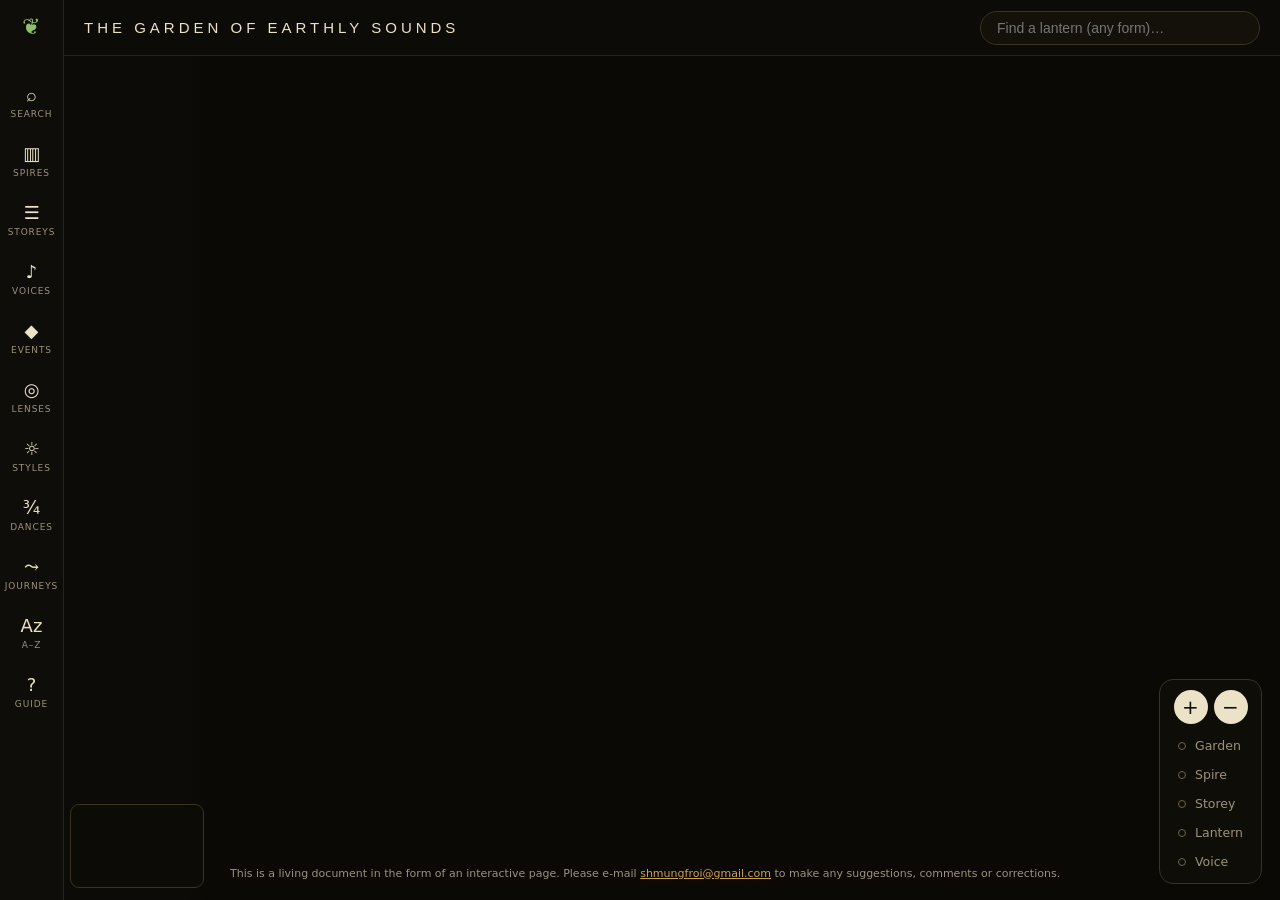
==== commit 4cc4e8b3: "Deepen continuo; add Dances field guide and deeper glossary Monody & basso continuo card: - Summary," ====
--- a/src/template.html
+++ b/src/template.html
@@ -315,6 +315,119 @@
 body.starshow #map #stars .st path{fill:var(--goldhi)!important;fill-opacity:1!important;transform-box:fill-box;transform-origin:center;animation:stpulse 1.2s ease-in-out infinite} @keyframes stpulse{0%,100%{transform:scale(1.6)}50%{transform:scale(1.15)}}
 #map .fm.stpre text{opacity:1!important;fill:var(--goldhi)} #map .fm.stpre circle{stroke:var(--goldhi);stroke-width:.6} #tip .kick{color:var(--gold);letter-spacing:1.5px;text-transform:uppercase;font-size:10px;margin:0 0 2px}
 @media (prefers-reduced-motion:reduce){*{transition:none!important}}
+
+/* ---- definition box: Listen for / Hear it in / Then and now ---- */
+aside .gdef>p{margin:6px 0}
+aside .gdef .gd-x{margin:10px -20px 2px 0;padding-top:10px;border-top:1px solid #2a2418}
+aside .gd-x .gd-s+.gd-s{margin-top:9px}
+aside .gd-x .gd-k{display:block;font-size:10.5px;letter-spacing:1.6px;text-transform:uppercase;color:var(--gold);line-height:1.3;margin:0 0 3px}
+aside .gd-x ul{list-style:none;margin:0;padding:0}
+aside .gd-x li{position:relative;margin:0 0 3px;padding-left:16px;font-size:13px;line-height:1.45}
+aside .gd-x li:last-child{margin-bottom:0}
+aside .gd-x li::before{content:"";position:absolute;left:0;top:.74em;width:8px;border-top:1px solid var(--gold)}
+aside .gd-x p{margin:0;font-size:13px;line-height:1.45}
+aside .gd-x .gd-by{color:var(--ivory)}
+aside .gd-x .gd-go{all:unset;cursor:pointer;color:var(--goldhi);border-bottom:1px solid #5d5546}
+aside .gd-x .gd-go:hover{border-color:var(--gold);color:var(--ivory)}
+aside .gd-x .gd-go::after{content:"\00a0›";color:var(--gold)}
+aside .gd-x .gd-wh{color:var(--muted)}
+@media (max-width:760px){
+  aside .gdef>p{margin:5px 0}
+  aside .gdef .gd-x{margin-top:8px;padding-top:8px}
+  aside .gd-x .gd-s+.gd-s{margin-top:7px}
+  aside .gd-x .gd-k{font-size:10px;margin-bottom:2px}
+  aside .gd-x li,aside .gd-x p{font-size:12.5px;line-height:1.4}
+  aside .gd-x li{margin-bottom:2px}
+}
+
+/* ---- Dances: a field guide (rail sheet) ---- */
+.sheet .dn{border-radius:8px;margin:0 0 1px}
+.sheet .dn.open{background:#1a160e}
+.sheet .dn-row{box-sizing:border-box;display:grid;grid-template-columns:30px minmax(0,1fr) auto;column-gap:8px;align-items:baseline;padding:7px 8px 8px;border-radius:8px}
+.sheet .dn.open .dn-row:hover{background:none}
+.sheet .dn-m{grid-row:1/3;align-self:center;display:flex;justify-content:center;gap:5px;color:var(--gold);font:400 15px/1 "Poiret One",Outfit,sans-serif}
+.sheet .dn-m i{font-style:normal;display:flex;flex-direction:column;align-items:center;line-height:.98}
+.sheet .dn-m.two{font-size:12px} .sheet .dn-m.txt{font:11px/1.15 Outfit,sans-serif;text-align:center}
+.sheet .dn-n{font-size:14px}
+.sheet .dn-row[aria-expanded=true] .dn-n{color:var(--goldhi)}
+.sheet .dn-row .dn-s{margin:0;font-size:11.5px;color:var(--muted);white-space:nowrap}
+.sheet .dn-r{grid-column:2/4;font-size:12.5px;line-height:1.4;color:#bcab82;letter-spacing:.3px;margin-top:1px}
+.sheet .dn-r i{display:inline-block;height:.95em;border-left:1px solid #6b5f45;margin:0 7px;vertical-align:-.1em}
+.sheet .dn-d{padding:0 10px 11px 46px}
+.sheet .dn-d p{margin:0 0 4px;font-size:12.5px;line-height:1.45}
+.sheet .dn-d .dn-c{font-style:italic;color:var(--muted);margin-bottom:6px}
+.sheet .dn-d small{font-size:10px;letter-spacing:1.5px;text-transform:uppercase;color:var(--gold);margin-right:8px}
+.sheet .dn-d .dn-go{all:unset;cursor:pointer;display:inline;width:auto;padding:0;border-radius:0;font-size:inherit;color:var(--goldhi);border-bottom:1px solid #5d5546}
+.sheet .dn-d .dn-go:hover{background:none;border-color:var(--gold);color:var(--ivory)}
+.sheet .dn-d .dn-go::after{content:"\00a0›";color:var(--gold)}
+.sheet .sg.dn-g{margin:10px 6px 4px;padding-top:11px;border-top:1px solid #2a2418}
+.sheet .lnote+.sg.dn-g{border-top:0;padding-top:0;margin-top:14px}
+@media (max-width:760px){
+  .sheet .dn-row{padding:9px 10px 10px;column-gap:10px} .sheet .dn-n{font-size:15px} .sheet .dn-r{font-size:13px}
+  .sheet .dn-d{padding:0 12px 12px 50px} .sheet .dn-d p{font-size:13px}
+}
+
+/* ---- See it on the page: score crops inside a card's "Learning about music" section ---- */
+/* The sheets are paper laid on the dark page: square corners, a paper edge and a short cast shadow, no glow.
+   The image is multiplied onto one warm paper tone so a white modern edition and a sepia scan sit together. */
+:root{--paper:#ece2c8}
+aside .pages{margin:16px 0 18px}
+aside .pages .pg-i{margin:0 0 2px}
+aside .pages .pg-how{margin:0;font-size:12px;color:var(--muted)}
+aside .pages ol{list-style:none;margin:0;padding:0}
+aside .pages li{margin:14px 0 0}
+aside .pages li+li{margin-top:20px}
+.pg-b{all:unset;box-sizing:border-box;display:block;width:calc(100% + 12px);margin:0 -6px;cursor:zoom-in;background:var(--paper);border-radius:1px;
+  box-shadow:inset 0 0 0 1px #7a6a4155,0 1px 0 #000,0 9px 14px -9px #000,3px 4px 0 -2px #00000059;transition:transform .18s,box-shadow .18s}
+.pg-b img,.pg-st img{display:block;width:100%;height:auto;mix-blend-mode:multiply}
+.pg-b:hover{transform:translateY(-1px);box-shadow:inset 0 0 0 1px #7a6a4155,0 1px 0 #000,0 13px 16px -10px #000,4px 6px 0 -3px #00000059}
+aside .pages .pg-b:focus-visible{outline:2px solid var(--goldhi);outline-offset:3px}
+aside .pages .pg-c{margin:9px 0 0;font-size:13.5px;line-height:1.5}
+.pg-y{font-weight:400;color:var(--gold);letter-spacing:1.2px;font-variant-numeric:lining-nums tabular-nums}
+.pg-n{font-weight:700;color:var(--ivory)}
+.pg-n::after{content:"\2002"}
+.pg-y::after{content:"\00a0\00b7\00a0";color:#8a7a52;letter-spacing:0}
+aside .pages .pg-cr{margin:4px 0 0;font-size:11px;line-height:1.4;color:var(--muted)}
+
+/* ---- the page opened large ---- */
+.pg-lb{position:fixed;inset:0;z-index:40;display:flex;flex-direction:column;overflow:auto;overscroll-behavior:contain;padding:64px 48px 36px;
+  background:#070604;color:var(--ivory);font-size:14.5px;line-height:1.55;opacity:0;transition:opacity .16s}
+.pg-lb.on{opacity:1}
+.pg-in{width:100%;max-width:max(520px,min(1400px,calc((100dvh - 250px)*var(--ar,2.2))));margin:auto}
+.pg-st{background:#f3ecd8;border-radius:1px;box-shadow:inset 0 0 0 1px #7a6a4155,0 1px 0 #000,0 22px 30px -20px #000}
+.pg-st:focus-visible{outline:2px solid var(--goldhi);outline-offset:3px}
+.pg-slide{display:none;margin:8px 0 0;font-size:11px;color:var(--muted)}
+.pg-ft{display:flex;align-items:flex-start;justify-content:space-between;gap:40px;margin-top:20px}
+.pg-tx{max-width:720px}
+.pg-tx .pg-c{margin:0;font-size:15px;line-height:1.55}
+.pg-tx .pg-cr{margin:6px 0 0;font-size:12px;line-height:1.45;color:var(--muted)}
+.pg-nav{display:flex;align-items:baseline;gap:14px;flex:none;white-space:nowrap;padding-top:1px}
+.pg-nav button{all:unset;cursor:pointer;color:var(--goldhi);border-bottom:1px solid #5d5546;font-variant-numeric:lining-nums tabular-nums;letter-spacing:1.2px}
+.pg-nav button:hover{border-color:var(--gold);color:var(--ivory)}
+.pg-nav button[hidden]{display:none}
+.pg-nav .pg-of{font-size:11px;letter-spacing:1.6px;color:var(--muted)}
+.pg-x{all:unset;position:fixed;right:20px;top:16px;width:34px;height:34px;border-radius:50%;border:1px solid #3a3222;background:#12100b;display:flex;align-items:center;justify-content:center;cursor:pointer;font-size:18px;color:var(--ivory)}
+.pg-x:hover{border-color:var(--gold);color:var(--goldhi)}
+.pg-lb button:focus-visible{outline:2px solid var(--goldhi);outline-offset:2px}
+
+@media (max-width:760px){
+  aside .pages .pg-c{font-size:13px}
+  .pg-b{width:calc(100% + 8px);margin:0 -4px}
+  .pg-b:hover{transform:none}
+  /* a phone cannot show a whole system at a readable size, so the sheet keeps its size and slides sideways */
+  .pg-lb{padding:60px 0 24px}
+  .pg-in{max-width:none}
+  .pg-st{overflow-x:auto;overflow-y:hidden;margin:0;box-shadow:inset 0 0 0 1px #7a6a4155,0 14px 20px -14px #000;scrollbar-width:thin;scrollbar-color:#8a7a52 var(--paper)}
+  .pg-st img{width:auto;height:auto;max-width:235vw;max-height:min(300px,40dvh)}
+  .pg-st.wide+.pg-slide{display:block}
+  .pg-slide,.pg-ft{padding:0 16px}
+  .pg-ft{flex-direction:column;gap:14px;margin-top:14px}
+  .pg-tx .pg-c{font-size:14px;line-height:1.5}
+  .pg-nav{align-self:stretch;justify-content:space-between}
+  .pg-x{right:12px;top:12px}
+}
+@media (prefers-reduced-motion:reduce){.pg-b:hover{transform:none}}
+.pg-nav[hidden]{display:none}
 </style></head>
 <body>
 <a class="skip" href="#q">Skip to search</a>
@@ -329,6 +442,7 @@
   <button data-sheet="events">◆<small>Events</small></button>
   <button data-sheet="lenses">◎<small>Lenses</small></button>
   <button data-sheet="styles">☼<small>Styles</small></button>
+  <button data-sheet="dances">¾<small>Dances</small></button>
   <button data-sheet="journeys" title="Journeys and listening tasks">⤳<small>Journeys</small></button>
   <button data-sheet="az">Az<small>A–Z</small></button>
   <button data-sheet="guide">?<small>Guide</small></button>
@@ -832,6 +946,52 @@
 /* ---------- the rail's sheets ---------- */
 const sheet = $('#sheet');
 function closeSheet() { sheet.classList.remove('open'); document.querySelectorAll('.rail button').forEach(b => b.classList.remove('on')); }
+/* Renders the Dances field guide into the rail sheet.
+   sheet: the #sheet element (already emptied and opened by openSheet)
+   el: the page helper el(tag, cls, parent, text)
+   rows: [{dance, group, metre, speed, upbeat, rhythm, character, origin, example: {work, composer, lantern}}]
+   openLantern: function (id), called when an example work is chosen */
+function dancesSheet(sheet, el, rows, openLantern) {
+  var ORDER = [[/^ren/i, 'Renaissance'], [/^bar/i, 'Baroque'], [/^(19|nine|rom)/i, 'Nineteenth century'], [/^(lat|spa)/i, 'Latin America and Spain']];
+  var rank = function (g) { for (var i = 0; i < ORDER.length; i++) if (ORDER[i][0].test(g || '')) return i; return ORDER.length; };
+  var groups = [];
+  (rows || []).forEach(function (r) { var k = rank(r.group), name = k < ORDER.length ? ORDER[k][1] : (r.group || 'Other dances');
+    var g = groups.filter(function (x) { return x.name === name; })[0]; if (!g) { g = {name: name, k: k, rows: []}; groups.push(g); } g.rows.push(r); });
+  groups.sort(function (a, b) { return a.k - b.k; });
+
+  el('h3', '', sheet, 'DANCES · A FIELD GUIDE');
+  el('p', 'lnote', sheet, 'Every dance has a metre, a speed and a rhythm you can learn to spot. Choose one to see where it came from and where to hear it.');
+
+  /* metre: "3/4" is set as a small time signature; "3/4 or 6/8" as two; anything else as plain text */
+  var metre = function (parent, text) { var t = String(text || '').trim(), sigs = t.match(/\d+\s*\/\s*\d+/g) || [], rest = t.replace(/\d+\s*\/\s*\d+/g, '').replace(/\b(or|and)\b|[\s,;·\/]/gi, '');
+    var m = el('span', 'dn-m', parent); m.setAttribute('aria-hidden', 'true');
+    if (!sigs.length || sigs.length > 2 || rest) { m.className = 'dn-m txt'; m.textContent = t; return m; }
+    if (sigs.length === 2) m.className = 'dn-m two';
+    sigs.forEach(function (s) { var p = s.split('/'), i = el('i', '', m); el('span', '', i, p[0].trim()); el('span', '', i, p[1].trim()); });
+    return m; };
+  /* rhythm line: plain text; each | becomes a thin bar line */
+  var rhythm = function (parent, text) { var r = el('span', 'dn-r', parent); String(text || '').split('|').forEach(function (seg, i) { if (i) el('i', '', r); r.appendChild(document.createTextNode(seg.trim())); }); return r; };
+  var line = function (parent, label, text) { if (!text) return null; var p = el('p', '', parent); el('small', '', p, label); p.appendChild(document.createTextNode(text)); return p; };
+
+  var n = 0, openRow = null;
+  var shut = function () { if (!openRow) return; openRow.b.setAttribute('aria-expanded', 'false'); openRow.box.classList.remove('open'); openRow.d.hidden = true; openRow = null; };
+  groups.forEach(function (g) {
+    el('div', 'sg dn-g', sheet, g.name);
+    g.rows.forEach(function (r) {
+      var id = 'dn-d' + (n++), box = el('div', 'dn', sheet), b = el('button', 'dn-row', box), d = el('div', 'dn-d', box), ex = r.example || {};
+      b.type = 'button'; b.setAttribute('aria-expanded', 'false'); b.setAttribute('aria-controls', id); d.id = id; d.hidden = true;
+      b.setAttribute('aria-label', r.dance + ': ' + [r.metre, r.speed, r.rhythm ? 'rhythm ' + String(r.rhythm).replace(/\|/g, ', ') : ''].filter(Boolean).join(', '));
+      metre(b, r.metre); el('span', 'dn-n', b, r.dance); el('small', 'dn-s', b, r.speed || ''); rhythm(b, r.rhythm);
+      if (r.character) el('p', 'dn-c', d, r.character);
+      line(d, 'Tempo', r.tempo); line(d, 'Rhythm', r.feel); line(d, 'Upbeat', r.upbeat); line(d, 'From', r.origin);
+      if (ex.work) { var p = el('p', '', d); el('small', '', p, 'Hear it in'); if (ex.composer) p.appendChild(document.createTextNode(ex.composer + ', '));
+        if (ex.lantern) { var go = el('button', 'dn-go', p, ex.work); go.type = 'button'; go.onclick = function () { if (openLantern) openLantern(ex.lantern); }; } else p.appendChild(document.createTextNode(ex.work)); }
+      b.onclick = function () { var was = openRow && openRow.b === b; shut(); if (was) return; b.setAttribute('aria-expanded', 'true'); box.classList.add('open'); d.hidden = false; openRow = {b: b, box: box, d: d}; if (d.scrollIntoView) d.scrollIntoView({block: 'nearest'}); };
+    });
+  });
+  el('p', 'lnote', sheet, 'Signature rhythms are in Kodály rhythm syllables, by note value: ta = crotchet, ta-a = minim, ti-ti = two quavers, tika = two semiquavers, tim-ri = dotted quaver and semiquaver. A thin line marks the bar. Dances with no single signature rhythm describe their feel instead.');
+}
+
 function openSheet(kind, btn) {
   if (sheet.classList.contains('open') && sheet.dataset.kind === kind) return closeSheet();
   closeSheet(); if (kind === 'search') { q.focus(); return; }
@@ -869,6 +1029,7 @@
     [['Styles · light', [...LIGHT]], ['Forms · bands', [...BAND]]].forEach(([t, ids]) => { el('div', 'sg', sheet, t);
       ids.filter(i => N[i] && LAY.nodes[i]).sort((a, b) => N[a].y - N[b].y).forEach(i => { const R = reachOf(i), b = el('button', '', sheet, (R.isS ? '☼ ' : '◌ ') + N[i].t); el('small', '', b, `${N[i].d || ''} · ${R.spots.length} place${R.spots.length === 1 ? '' : 's'}`);
         b.onmouseenter = () => { if (!sel) { drawReach(i); } }; b.onmouseleave = () => { if (!sel) drawReach(spot); }; b.onclick = () => { closeSheet(); clearThread(); clearEvent(); choose(i, true); }; }); }); }
+  if (kind === 'dances') { dancesSheet(sheet, el, (G.ATLAS && G.ATLAS.dances) || [], id => { closeSheet(); choose(id, true); }); }
   if (kind === 'az') { el('h3', '', sheet, 'EVERY LANTERN, A–Z'); D.nodes.filter(n => LAY.nodes[n.id]).sort((a, b) => a.t.localeCompare(b.t)).forEach(n => { const b = el('button', '', sheet, n.t); el('small', '', b, n.d || ''); b.onclick = () => { closeSheet(); choose(n.id, true); }; }); }
   if (kind === 'guide') { el('h3', '', sheet, 'HOW TO READ THE GARDEN');
     [['Storeys rise.', ' The ground is the year 800; the top is today. Each storey (period) is named on the left.'], ['The commons is the central spire.', ' Folk song, dance and work song rises from one seed at the bottom: the origin. From it, roots fan out to every spire, and its green branches reach the lanterns it fed.'],
@@ -1182,6 +1343,7 @@
   window.__lastSheet = html; }
 
 readHash(location.hash); drawTrail();
+window.__openLantern = id => { if (N[id]) choose(id, true); };
 window.__map = {spot: () => spot, trail: () => trail, pin, travel, STAR, reachOf, drawReach, fitBox, LENSES, drawLens, lens, setLens, setCourse, view, home, goFamily, goEra, goLevel, spotlight, choose, level, LAY, frameNet, showThread, tkey: () => tkey, showEvent, ekey: () => ekey};
 })();
 </script>
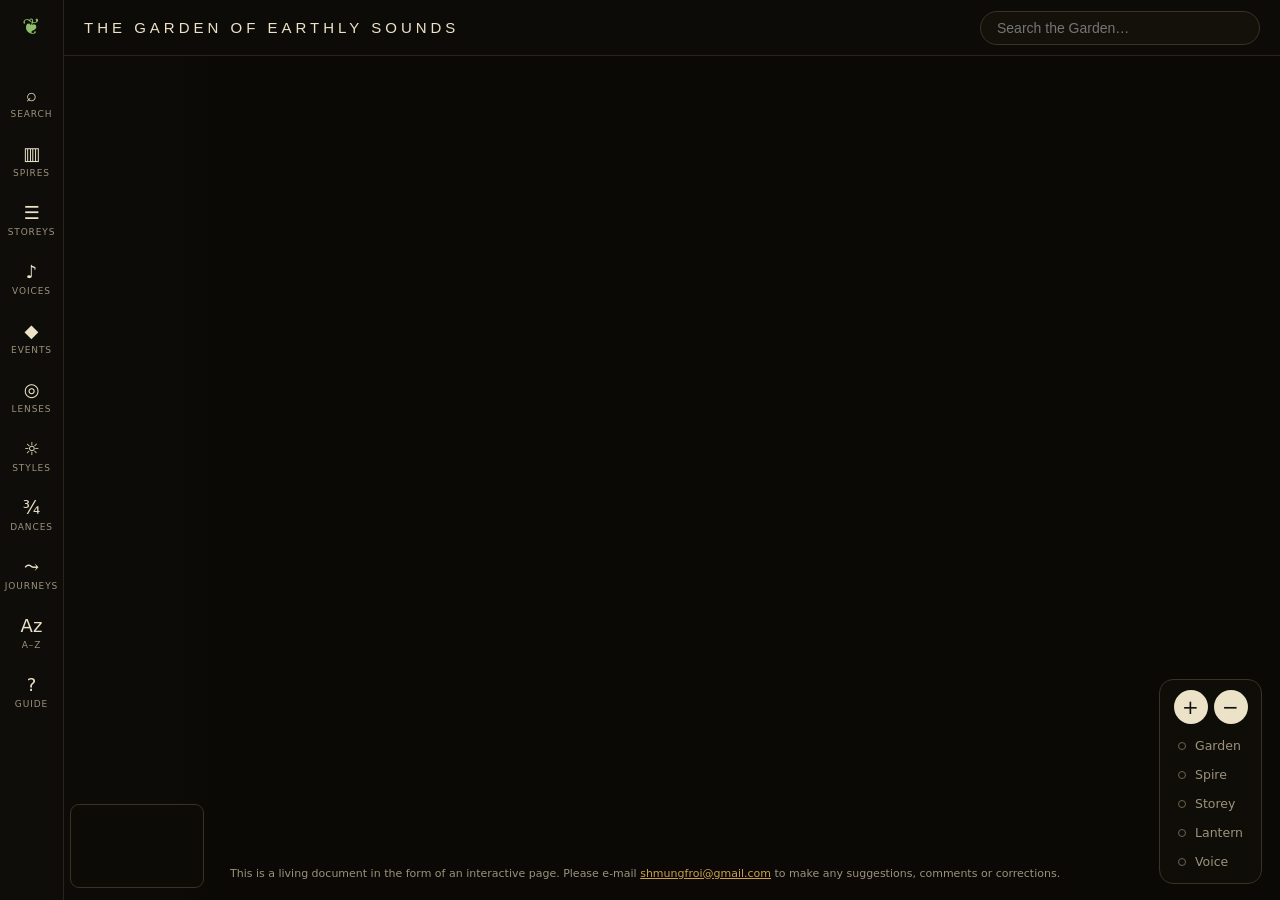
==== commit ffc688ed: "Search finds every glossary term, every dance and any word in the cards - Term results open a term p" ====
--- a/src/template.html
+++ b/src/template.html
@@ -207,6 +207,16 @@
 aside .rt-b em{display:block;font-style:normal;font-size:11.5px;color:var(--goldhi)}
 aside .rt-leave{all:unset;cursor:pointer;font-size:11.5px;color:var(--muted);margin-top:4px} aside .rt-leave:hover{color:var(--ivory)}
 #res .rres{order:4;color:var(--ivory)} #res .rres small{color:var(--gold)} #res .wres{order:5;color:var(--ivory)} #res .none{padding:8px 10px;font-size:13px;color:var(--muted)}
+/* search: dances, terms and card text (19 Nov) */
+#res .dres,#res .gres{order:1;color:var(--ivory)} #res .dres small,#res .gres small{color:var(--gold)} #res .mres{order:6;color:var(--muted);font-style:italic} #res .mres small{font-style:normal}
+.sheet .tp-h{margin:2px 6px 2px;display:flex;flex-wrap:wrap;align-items:baseline;gap:4px 8px} .sheet .tp-h b{font-size:18px;font-weight:600;color:var(--ivory)}
+.sheet .tp-el{display:inline-flex;gap:4px} .sheet .tp-el i{font-style:normal;font-size:10.5px;color:var(--green);border:1px solid #3d5a2c;border-radius:8px;padding:0 6px}
+.sheet .tp-ex{color:var(--muted)} .sheet .tp-k{display:block;font-size:10.5px;letter-spacing:1.6px;text-transform:uppercase;color:var(--gold);margin:14px 6px 4px}
+.sheet ul.tp-l{list-style:none;margin:0 6px;padding:0} .sheet ul.tp-l li{position:relative;margin:0 0 4px;padding-left:16px;font-size:13px;line-height:1.45} .sheet ul.tp-l li::before{content:"";position:absolute;left:0;top:.74em;width:8px;border-top:1px solid var(--gold)}
+.sheet button.tp-go{display:inline;width:auto;padding:0;border-radius:0;font-size:13.5px;color:var(--goldhi);border-bottom:1px solid #5d5546} .sheet button.tp-go:hover{background:none;color:var(--ivory);border-color:var(--gold)} .sheet button.tp-go::after{content:"\00a0›";color:var(--gold)}
+.sheet button.tp-x{float:right;width:auto;padding:0 8px;margin:-2px -2px 0 6px;font-size:20px;line-height:1.2;color:var(--muted)} .sheet button.tp-x:hover{color:var(--goldhi)}
+.sheet .tp-home small{margin-left:6px} .sheet .tp-snip{display:block;margin:2px 0 0;font-size:12px;line-height:1.4;color:var(--muted);white-space:normal}
+
 aside .route{border-color:var(--gold)} aside .route .rname{font-size:12.5px;color:var(--muted);margin:2px 0 6px}
 /* F3 styles and form bands */
 #map #reach .rl-glow{pointer-events:none} #map #reach .rl-edge{fill:none;stroke:var(--goldhi);stroke-opacity:.35;stroke-width:.3;stroke-dasharray:1.2 1.4;pointer-events:none}
@@ -222,6 +232,8 @@
 #map #stars .stn{font:500 1.55px Outfit,sans-serif;fill:var(--ivory);fill-opacity:.75;display:none;pointer-events:none;dominant-baseline:central}
 #map.closer #stars .stn{display:block} #map.closer #stars .stn.hid{display:none} #map #stars .st.me .stn{fill:var(--goldhi);fill-opacity:1;display:block}
 #map.focus #stars .st:not(.me){opacity:.35}
+/* living stems: a Now lantern's line up to its latest work */
+#map #lstems line{stroke-width:.32;stroke-linecap:round;stroke-opacity:.42} #map #lstems circle{fill-opacity:.6} #map.focus #lstems{opacity:.3} #map #lstems .on line{stroke-opacity:.9} #map #lstems .on circle{fill-opacity:1}
 #foot{position:absolute;left:calc(var(--rail) + var(--gut) + 12px);bottom:6px;font-size:11px;color:var(--muted);z-index:4;background:#0b0906d9;border-radius:6px;padding:2px 8px;max-width:calc(100vw - var(--rail) - var(--gut) - 220px);line-height:1.4}
 #foot a{color:var(--gold)} #foot a:hover{color:var(--goldhi)} body.pan #foot{max-width:calc(100vw - var(--rail) - var(--gut) - 640px)}
 aside .living{font-size:12px;color:var(--muted);margin-top:6px} aside .living a{color:var(--goldhi)}
@@ -451,7 +463,7 @@
 <header class="top">
   <span class="t disp">THE GARDEN OF EARTHLY SOUNDS</span>
   <nav class="crumbs" id="crumbs" aria-label="Where you are"></nav>
-  <div class="search"><input id="q" type="search" placeholder="Find a lantern (any form)…" autocomplete="off" aria-label="Find a form"><div id="res" role="listbox"></div></div>
+  <div class="search"><input id="q" type="search" placeholder="Search the Garden…" autocomplete="off" aria-label="Search the Garden"><div id="res" role="listbox"></div></div>
 </header>
 <div class="gut"></div><div id="eras"></div><div id="evs" aria-label="Events in time"></div><div id="tmark" aria-hidden="true"></div><div id="fams"></div><div id="lensbar" aria-label="Lenses on"></div>
 <div class="mm" id="mm" title="The whole garden: click to go there"></div>
@@ -703,8 +715,22 @@
 gHit.addEventListener('mouseout', e => { if (e.target._src) e.target._src.classList.remove('hov'); tip.style.display = 'none'; });
 gHit.addEventListener('click', e => { const z = e.target; if (!z._info || moved) return; e.stopPropagation(); tip.style.display = 'none'; const {to} = z._info(e); if (to && LAY.nodes[to]) travel(to); });
 
-/* ---------- makers of the Now storey: every composer of a Now work is a small star beside their lantern; click to follow their thread ---------- */
+/* ---------- makers of the Now storey: every composer of a Now work is a small star at the year of that work, beside their lantern's stem; click to follow their thread ---------- */
+const nowYr = s => { const m = String(s || '').match(/\d{4}/); return m ? +m[0] : null; };
+const gStems = document.createElementNS(SVGNS, 'g'); gStems.setAttribute('id', 'lstems'); cam.appendChild(gStems);
 const gStars = document.createElementNS(SVGNS, 'g'); gStars.setAttribute('id', 'stars'); cam.appendChild(gStars);
+const STEM = {};
+(() => {      /* living stems: each Now lantern grows a faint line up to its most recent work; lanterns sharing a column sit side by side */
+  const NOWE = LAY.eras.find(e => e.id === 'contemporary'), cols = {}, boxes = [];
+  document.querySelectorAll('#map .fm:not(.soil)').forEach(g => g.querySelectorAll('text').forEach(t => { const b = t.getBBox(); if (b.width) boxes.push({id: g.dataset.id, x0: b.x, x1: b.x + b.width, y0: b.y, y1: b.y + b.height}); }));
+  D.nodes.filter(n => n.period === 'contemporary' && LAY.nodes[n.id]).forEach(n => { const ys = (n.works || []).map(w => nowYr(w[2])).filter(Boolean); if (!ys.length) return;
+    const last = Math.min(NOWE.end, Math.max(...ys)), p = LAY.nodes[n.id], top = yOfYear(last); if (top > p.y - 3) return; (cols[p.x] = cols[p.x] || []).push([n, p, top, last]); });
+  Object.values(cols).forEach(list => { list.sort((a, b) => b[1].y - a[1].y); list.forEach(([n, p, top, last], k) => { const dx = list.length > 1 ? (k - (list.length - 1) / 2) * 1.6 : 0, x = p.x + dx, c = FC(p.f) || 'var(--gold)';
+    const cuts = boxes.filter(b => x > b.x0 - .5 && x < b.x1 + .5 && b.y1 > top && b.y0 < p.y - 1.3).sort((a, b) => b.y1 - a.y1);      /* the stem breaks around every lantern name it passes, its own included */
+    let segs = '', from = p.y - 1.3; cuts.forEach(b => { if (b.y1 + .6 < from - 1 && from - Math.max(top, b.y1 + .6) > 1) segs += `<line x1="${x}" y1="${from}" x2="${x}" y2="${Math.max(top, b.y1 + .6)}" stroke="${c}"/>`; from = Math.min(from, b.y0 - .6); }); if (from - top > 1) segs += `<line x1="${x}" y1="${from}" x2="${x}" y2="${top}" stroke="${c}"/>`;
+    const g = document.createElementNS(SVGNS, 'g'); g.dataset.id = n.id; g.innerHTML = `${segs}<circle cx="${x}" cy="${top}" r=".42" fill="${c}"/><title>${n.t}: still growing, latest work here ${last}</title>`;
+    gStems.appendChild(g); STEM[n.id] = {g, x}; }); });
+})();
 const STAR = {};
 (() => {
   const NOWE = LAY.eras.find(e => e.id === 'contemporary'), y0 = NOWE.top + 6, y1 = NOWE.bottom - 1;
@@ -712,18 +738,19 @@
   document.querySelectorAll('#map .fm:not(.soil)').forEach(g => { const p = LAY.nodes[g.dataset.id]; if (!p || p.y < y0 - 20 || p.y > y1 + 20) return; pts.push([p.x, p.y]);
     g.querySelectorAll('text').forEach(t => { const b = t.getBBox(); boxes.push([b.x - .6, b.y - .5, b.x + b.width + .6, b.y + b.height + .5]); }); });
   const byHome = {}; Object.values(VOICES).forEach(V => { const fs = V.forms.filter(f => N[f.id] && N[f.id].period === 'contemporary' && LAY.nodes[f.id]); if (fs.length) (byHome[fs[0].id] = byHome[fs[0].id] || []).push([V, fs]); });
-  const placed = [];
+  const placed = [], yrW = w => Math.max(NOWE.start, Math.min(NOWE.end, nowYr(w[2]) || NOWE.start));
   const ok = (x, y, F) => x > F.x0 + 1.4 && x < F.x1 - 1.4 && y > y0 && y < y1 && !pts.some(([a, b]) => Math.hypot(a - x, b - y) < 2.6) && !boxes.some(b => x > b[0] - 1 && x < b[2] + 1 && y > b[1] - 1 && y < b[3] + 1) && !placed.some(([a, b]) => Math.hypot(a - x, b - y) < 2.3);
   Object.entries(byHome).forEach(([lid, list]) => { const p = LAY.nodes[lid], F = LAY.fams[p.f] || LAY.fams[famAt(p.x)];
-    list.sort((a, b) => a[0].first - b[0].first).forEach(([V, fs]) => { let spot = null;
-      for (let ring = 0; ring < 9 && !spot; ring++) { const rr = 4 + ring * 1.9, n = Math.max(8, Math.round(2 * Math.PI * rr / 2.4));
-        for (let j = 0; j < n; j++) { const a = (j / n) * 2 * Math.PI + ring * .37, x = p.x + Math.cos(a) * rr, y = p.y + Math.sin(a) * rr * .8; if (ok(x, y, F)) { spot = [x, y]; break; } } }
-      if (!spot) return; placed.push(spot); const [x, y] = spot, g = document.createElementNS(SVGNS, 'g'); g.setAttribute('class', 'st'); g._V = V; g._fs = fs; g.dataset.x = x; g.dataset.y = y;
-      const w = fs[0].works[0][0], d = `M${x},${y - 1.05}L${x + .3},${y - .3}L${x + 1.05},${y}L${x + .3},${y + .3}L${x},${y + 1.05}L${x - .3},${y + .3}L${x - 1.05},${y}L${x - .3},${y - .3}Z`;
+    list.map(([V, fs]) => { const w = fs[0].works.map(x => x[0]).reduce((a, b) => yrW(b) > yrW(a) ? b : a); return [V, fs, w, yrW(w)]; })      /* the work that places the star: their latest here */
+      .sort((a, b) => a[3] - b[3]).forEach(([V, fs, w, yr]) => { let spot = null; const sx = (STEM[lid] || {}).x ?? p.x, sy = yOfYear(yr);
+      for (let ring = 0; ring < 14 && !spot; ring++) for (const sd of ring ? [1, -1] : [1]) { const x = sx + sd * (2.2 + ring * 2.1);      /* step sideways from the stem, at the same year */
+        for (const dy of [0, -.8, .8, -1.6, 1.6]) { if (ok(x, sy + dy, F)) { spot = [x, sy + dy]; break; } } if (spot) break; }
+      if (!spot) return; placed.push(spot); const [x, y] = spot, g = document.createElementNS(SVGNS, 'g'); g.setAttribute('class', 'st'); g._V = V; g._fs = fs; g._w = w; g.dataset.x = x; g.dataset.y = y;
+      const d = `M${x},${y - 1.05}L${x + .3},${y - .3}L${x + 1.05},${y}L${x + .3},${y + .3}L${x},${y + 1.05}L${x - .3},${y + .3}L${x - 1.05},${y}L${x - .3},${y - .3}Z`;
       g.innerHTML = `<circle class="hitc" cx="${x}" cy="${y}" r="1.7"/><path d="${d}"/>`; const t = document.createElementNS(SVGNS, 'text'); t.setAttribute('class', 'stn'); t.setAttribute('x', x + 1.5); t.setAttribute('y', y); t.textContent = V.name; g.appendChild(t);
       gStars.appendChild(g); STAR[V.key] = g; }); });
 })();
-gStars.addEventListener('mousemove', e => { const g = e.target.closest('.st'); if (!g) return; const V = g._V, w = g._fs[0].works[0][0];
+gStars.addEventListener('mousemove', e => { const g = e.target.closest('.st'); if (!g) return; const V = g._V, w = g._w || g._fs[0].works[0][0];
   tip.innerHTML = `<small class="kick">✦ Composer · work since 1980</small><b>${V.name}</b><small>${w[0]}${w[2] ? ', ' + w[2] : ''} · ${N[g._fs[0].id].t}</small><small>Writes in ${V.forms.length} lantern${V.forms.length === 1 ? '' : 's'}, lit now · click to follow their thread</small>`;
   if (starPre !== g) { clearStarPre(); starPre = g; V.forms.forEach(f => NODE[f.id] && NODE[f.id].classList.add('stpre')); }
   tip.style.display = 'block'; tip.style.left = Math.min(innerWidth - 310, e.clientX + 14) + 'px'; tip.style.top = (e.clientY + 16) + 'px'; });
@@ -925,6 +952,52 @@
 function results(s) { s = fold(s.trim()); if (!s) return [];
   return D.nodes.filter(n => LAY.nodes[n.id] && fold(n.t).includes(s)).map(n => { const t = fold(n.t); return [t === s ? 0 : t.startsWith(s) ? 1 : t.split(/[\s&,():-]+/).some(w => w.startsWith(s)) ? 2 : 3, n]; })
     .sort((a, b) => a[0] - b[0] || a[1].t.localeCompare(b[1].t)).map(x => x[1]).slice(0, 12); }
+/* ---- search reaches terms, dances and card text (19 Nov) ----
+   TERMS: every glossary key, with the lanterns whose cards bold it (its homes).
+   TXT: each lantern's card text, folded, for "mentioned in". Built on the first search. */
+const GLO = (G.ATLAS && G.ATLAS.glossary) || {}, GMT = (G.ATLAS && G.ATLAS.glossmeta) || {}, DNC = (G.ATLAS && G.ATLAS.dances) || [], ELN = (G.ATLAS && G.ATLAS.elements) || {};
+const gk = x => { const k = String(x || '').toLowerCase().replace(/\s+/g, ' ').trim(); if (!k) return null; if (GLO[k]) return k;
+  const t = []; if (k.endsWith('ies')) t.push(k.slice(0, -3) + 'y'); if (k.endsWith('es')) t.push(k.slice(0, -2)); if (k.endsWith('s')) t.push(k.slice(0, -1)); t.push(k + 's', k + 'es'); if (k.endsWith('y')) t.push(k.slice(0, -1) + 'ies');
+  return t.find(y => GLO[y]) || null; };
+let SIX = null;
+const sIndex = () => { if (SIX) return SIX; const homes = {}, txt = {}, raw = {}, FULL = (G.ATLAS && G.ATLAS.full) || {};
+  const walk = (o, out) => { if (typeof o === 'string') { if (!/^https?:/.test(o)) out.push(o); } else if (Array.isArray(o)) o.forEach(x => walk(x, out)); else if (o && typeof o === 'object') Object.keys(o).forEach(k => { if (k !== 'media') walk(o[k], out); }); return out; };
+  D.nodes.filter(n => LAY.nodes[n.id]).sort((a, b) => a.y - b.y).forEach(n => { const ss = walk([n.brief, FULL[n.id]], []), j = ss.join(' ');
+    j.split('**').forEach((part, i) => { if (!(i % 2)) return; const k = gk(part); if (k) { (homes[k] = homes[k] || []); if (!homes[k].includes(n.id)) homes[k].push(n.id); } });
+    raw[n.id] = j.replace(/\*\*/g, ''); txt[n.id] = fold(raw[n.id]); });
+  return SIX = {homes, txt, raw}; };
+const rank = (name, s) => { const t = fold(name); return t === s ? 0 : t.startsWith(s) ? 1 : t.split(/[\s&,():/-]+/).some(w => w.startsWith(s)) ? 2 : 3; };
+function extraResults(sv, lanterns) { const out = {d: [], g: [], m: []}; if (sv.length < 3) return out; const X = sIndex();
+  out.d = DNC.filter(d => fold(d.dance).includes(sv)).sort((a, b) => rank(a.dance, sv) - rank(b.dance, sv)).slice(0, 3);
+  const exact = gk(sv), gs = Object.keys(GLO).filter(k => fold(k).includes(sv) || k === exact);
+  out.g = gs.sort((a, b) => (a === exact ? -1 : rank(a, sv)) - (b === exact ? -1 : rank(b, sv)) || a.length - b.length).slice(0, 4);
+  if (sv.length >= 4) { const shown = new Set(lanterns.map(n => n.id)); out.m = Object.keys(X.txt).filter(id => !shown.has(id) && X.txt[id].includes(sv)); }
+  return out; }
+function openDance(name) { const b = document.querySelector('.rail button[data-sheet="dances"]'); closeSheet(); if (b) openSheet('dances', b);
+  const row = [...sheet.querySelectorAll('.dn-row')].find(r => { const n = r.querySelector('.dn-n'); return n && n.textContent === name; }); if (row) { row.click(); row.focus(); } }
+function bareSheet(kind) { closeSheet(); sheet.innerHTML = ''; sheet.dataset.kind = kind; sheet.classList.add('open'); sheet.scrollTop = 0;
+  const x = el('button', 'tp-x', sheet, '×'); x.type = 'button'; x.setAttribute('aria-label', 'Close'); x.onclick = closeSheet; }
+/* the term page: definition, example, Listen for / Hear it in / Then and now, and the lanterns it lives in */
+function showTerm(key) { const X = sIndex(), M = GMT[key] || {}, homes = X.homes[key] || []; bareSheet('term');
+  el('h3', '', sheet, 'GLOSSARY'); const hd = el('div', 'tp-h', sheet); el('b', '', hd, key.charAt(0).toUpperCase() + key.slice(1));
+  if (M.el && M.el.length) { const sp = el('span', 'tp-el', hd); M.el.forEach(c => el('i', '', sp, c === 'ctx' ? 'Context' : (ELN[c] ? ELN[c].name : c))); }
+  el('p', '', sheet, GLO[key]); if (M.ex) el('p', 'tp-ex', sheet, M.ex);
+  const listen = (M.listen || []).filter(Boolean).slice(0, 3); if (listen.length) { el('small', 'tp-k', sheet, 'Listen for'); const ul = el('ul', 'tp-l', sheet); listen.forEach(x => el('li', '', ul, x)); }
+  if (M.hear && M.hear.work) { el('small', 'tp-k', sheet, 'Hear it in'); const p = el('p', '', sheet); if (M.hear.composer) p.append(M.hear.composer + ', ');
+    if (M.hear.lantern && N[M.hear.lantern]) { const b = el('button', 'tp-go', p, M.hear.work); b.type = 'button'; b.onclick = () => { closeSheet(); choose(M.hear.lantern, true); }; } else p.append(M.hear.work);
+    if (M.hear.where) p.append(' · ' + M.hear.where); }
+  if (M.now) { el('small', 'tp-k', sheet, 'Then and now'); el('p', '', sheet, M.now); }
+  const dn = DNC.find(d => fold(d.dance) === fold(key)); if (dn) { el('small', 'tp-k', sheet, 'Dances guide'); const p = el('p', '', sheet), b = el('button', 'tp-go', p, '¾ ' + dn.dance + ': metre, speed, rhythm'); b.type = 'button'; b.onclick = () => openDance(dn.dance); }
+  el('small', 'tp-k', sheet, homes.length ? 'Found in ' + homes.length + ' lantern' + (homes.length === 1 ? '' : 's') : 'Not yet used in a lantern');
+  homes.forEach(id => { const b = el('button', 'tp-home', sheet, N[id].t); el('small', '', b, N[id].d || ''); b.onclick = () => { closeSheet(); choose(id, true);
+      setTimeout(() => { const k = [...document.querySelectorAll('button.kw')].find(x => gk(x.textContent) === key); if (k) { if (k.getAttribute('aria-expanded') !== 'true') k.click(); k.scrollIntoView({block: 'center'}); } }, 260); }; });
+  const f = sheet.querySelector('button:not(.tp-x)'); if (f) f.focus({preventScroll: true}); }
+/* every lantern whose card mentions the words, with a line of context */
+function showMentions(raw, ids) { const X = sIndex(), s = raw.trim().toLowerCase(); bareSheet('mentions');
+  el('h3', '', sheet, 'MENTIONED IN · ' + ids.length); el('p', 'lnote', sheet, 'Lanterns whose cards mention “' + raw.trim() + '”.');
+  ids.forEach(id => { const b = el('button', 'tp-home', sheet, N[id].t); el('small', '', b, N[id].d || ''); const R = X.raw[id], i = R.toLowerCase().indexOf(s);
+    if (i >= 0) { const a = Math.max(0, R.lastIndexOf(' ', Math.max(0, i - 50)) + 1), z = R.indexOf(' ', Math.min(R.length, i + s.length + 60)); el('span', 'tp-snip', b, (a > 0 ? '…' : '') + R.slice(a, z < 0 ? R.length : z) + (z < 0 ? '' : '…')); }
+    b.onclick = () => { closeSheet(); choose(id, true); }; }); }
 q.addEventListener('input', () => { res.innerHTML = ''; const r = results(q.value), sv = fold(q.value.trim());
   const vs = sv.length < 3 ? [] : Object.values(VOICES).filter(V => fold(V.name).includes(sv)).sort((a, b) => b.forms.length - a.forms.length).slice(0, 5);
   res.style.display = r.length || vs.length ? 'flex' : 'none';
@@ -936,10 +1009,15 @@
   const ws = []; if (sv.length >= 4) D.nodes.forEach(n => LAY.nodes[n.id] && (n.works || []).forEach(w => { if (ws.length < 4 && fold(w[0]).includes(sv)) ws.push([n, w]); }));      // works by title: "hitchcock" finds the Hitchcock Études
   if (ws.length) res.style.display = 'flex';
   ws.forEach(([n, w]) => { const b = el('button', 'wres', res, '♫ ' + w[0]); b.setAttribute('role', 'option'); el('small', '', b, `work · ${w[1]}${w[2] ? ', ' + w[2] : ''} · in ${n.t}`); b.onclick = () => { res.style.display = 'none'; q.value = ''; q.blur(); choose(n.id, true); }; });
-  if (!r.length && !vs.length && !es.length && !rs.length && !ws.length && sv.length >= 3) { res.style.display = 'flex'; const nb = el('div', 'none', res); nb.textContent = `Nothing called “${q.value.trim()}” in the Garden yet.`; }
+  const xr = extraResults(sv, r); if (xr.d.length || xr.g.length || xr.m.length) res.style.display = 'flex';
+  if (!r.length && !vs.length && !es.length && !rs.length && !ws.length && !xr.d.length && !xr.g.length && !xr.m.length && sv.length >= 3) { res.style.display = 'flex'; const nb = el('div', 'none', res); nb.textContent = `Nothing called “${q.value.trim()}” in the Garden yet.`; }
   r.forEach(n => { const b = el('button', '', res, n.t); b.setAttribute('role', 'option'); el('small', '', b, `${n.d || ''} · ${FN(famOf(n.id)).toLowerCase()} · ${(ERA[n.period] || {}).name || ''}`);
-    b.onmouseenter = b.onfocus = () => { if (!sel) light(n.id); }; b.onclick = () => { res.style.display = 'none'; q.value = ''; q.blur(); choose(n.id, true); }; }); });
-q.addEventListener('keydown', e => { if (e.key === 'Enter' && res.firstChild) (res.querySelector('button:not(.vres):not(.eres):not(.rres):not(.wres)') || res.querySelector('button') || {click() {}}).click(); if (e.key === 'ArrowDown' && res.firstChild) { e.preventDefault(); res.firstChild.focus(); } if (e.key === 'Escape') { q.value = ''; res.style.display = 'none'; q.blur(); if (!sel && !spot && !tkey) light(null); } });
+    b.onmouseenter = b.onfocus = () => { if (!sel) light(n.id); }; b.onclick = () => { res.style.display = 'none'; q.value = ''; q.blur(); choose(n.id, true); }; });
+  const done = () => { res.style.display = 'none'; const v = q.value; q.value = ''; q.blur(); return v; };
+  xr.d.forEach(d => { const b = el('button', 'dres', res, '¾ ' + d.dance); b.setAttribute('role', 'option'); el('small', '', b, `dance · ${d.metre}${d.speed ? ' · ' + d.speed : ''}`); b.onclick = () => { done(); openDance(d.dance); }; });
+  xr.g.forEach(k => { const h = (sIndex().homes[k] || []).length, b = el('button', 'gres', res, '❧ ' + k.charAt(0).toUpperCase() + k.slice(1)); b.setAttribute('role', 'option'); el('small', '', b, `term${h ? ` · in ${h} lantern${h === 1 ? '' : 's'}` : ''}`); b.onclick = () => { done(); showTerm(k); }; });
+  if (xr.m.length) { const b = el('button', 'mres', res, `… mentioned in ${xr.m.length} lantern${xr.m.length === 1 ? '' : 's'}`); b.setAttribute('role', 'option'); el('small', '', b, xr.m.slice(0, 3).map(i => N[i].t).join(', ') + (xr.m.length > 3 ? ', …' : '')); b.onclick = () => { const v = done(); showMentions(v, xr.m); }; } });
+q.addEventListener('keydown', e => { if (e.key === 'Enter' && res.firstChild) (res.querySelector('button:not(.vres):not(.eres):not(.rres):not(.wres):not(.mres)') || res.querySelector('button') || {click() {}}).click(); if (e.key === 'ArrowDown' && res.firstChild) { e.preventDefault(); res.firstChild.focus(); } if (e.key === 'Escape') { q.value = ''; res.style.display = 'none'; q.blur(); if (!sel && !spot && !tkey) light(null); } });
 res.addEventListener('keydown', e => { const b = document.activeElement; if (e.key === 'ArrowDown' && b.nextSibling) { e.preventDefault(); b.nextSibling.focus(); } if (e.key === 'ArrowUp') { e.preventDefault(); (b.previousSibling || q).focus(); } if (e.key === 'Escape') { res.style.display = 'none'; q.focus(); } });
 q.addEventListener('blur', () => setTimeout(() => { if (!res.contains(document.activeElement)) { res.style.display = 'none'; if (!sel && !spot && !tkey && !ekey) light(null); } }, 150));
 
@@ -989,7 +1067,7 @@
       b.onclick = function () { var was = openRow && openRow.b === b; shut(); if (was) return; b.setAttribute('aria-expanded', 'true'); box.classList.add('open'); d.hidden = false; openRow = {b: b, box: box, d: d}; if (d.scrollIntoView) d.scrollIntoView({block: 'nearest'}); };
     });
   });
-  el('p', 'lnote', sheet, 'Signature rhythms are in Kodály rhythm syllables, by note value: ta = crotchet, ta-a = minim, ti-ti = two quavers, tika = two semiquavers, tim-ri = dotted quaver and semiquaver. A thin line marks the bar. Dances with no single signature rhythm describe their feel instead.');
+  el('p', 'lnote', sheet, 'Signature rhythms are in Kodály rhythm syllables, by note value: ta = crotchet, tum = minim (each extra u holds one more beat: tu-u-m = dotted minim, tu-u-u-m = semibreve), ti-ti = two quavers, tika = two semiquavers, tim-ka = dotted quaver and semiquaver. A thin line marks the bar. In compound time (6/8, 12/8, 6/4) the same syllables follow note values. Dances with no single signature rhythm describe their feel instead.');
 }
 
 function openSheet(kind, btn) {
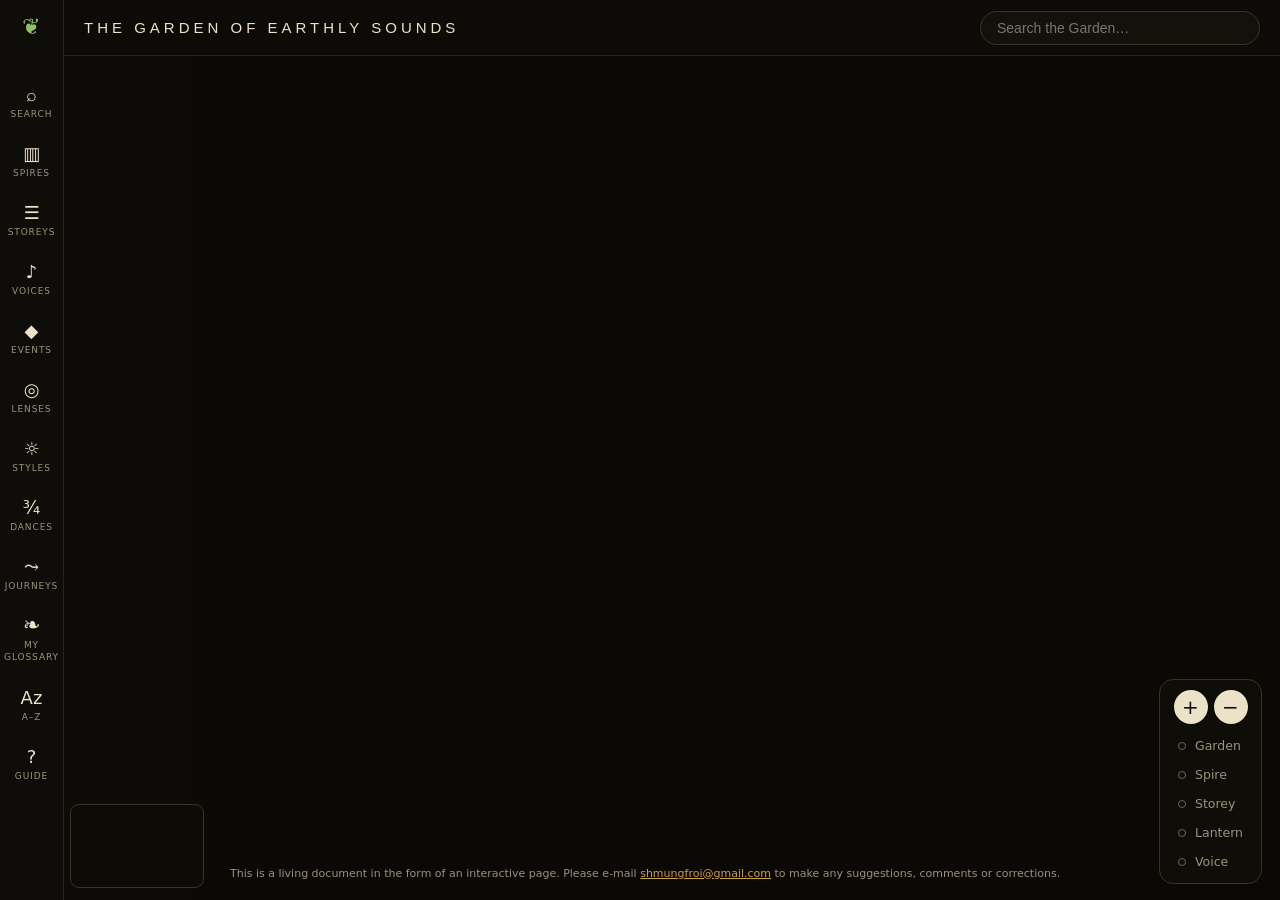
==== commit c4297479: "My glossary: students collect terms, write them in their own words, print or share - "＋ My glossary"" ====
--- a/src/template.html
+++ b/src/template.html
@@ -440,6 +440,138 @@
 }
 @media (prefers-reduced-motion:reduce){.pg-b:hover{transform:none}}
 .pg-nav[hidden]{display:none}
+/* ---- My glossary: the add button, the rail sheet, the shared view ---- */
+/* rail tab: the label takes two lines on the side rail, one in the phone bar */
+.rail button[data-sheet="glossary"] small{white-space:normal;text-align:center;line-height:1.3;max-width:58px}
+.rail button[data-sheet="glossary"]{font-size:21px;line-height:1}
+.rail button[data-sheet="glossary"] small b{font-weight:400;display:block}
+@media (max-height:860px) and (min-width:761px){.rail{padding-top:60px} .rail button{padding:9px 0}}
+
+/* the add button: term page, the card's definition box, open Dances rows */
+.mg-addrow{display:flex;flex-wrap:wrap;align-items:center;gap:6px 14px;margin:10px 6px 2px}
+aside .gdef .mg-addrow{margin:10px -20px 0 0;padding-top:9px;border-top:1px solid #2a2418}
+.sheet .dn-d .mg-addrow{margin:9px 0 0}
+button.mg-add,.sheet button.mg-add{all:unset;box-sizing:border-box;cursor:pointer;display:inline-flex;align-items:center;gap:7px;width:auto;min-height:28px;padding:2px 13px 2px 10px;border:1px solid #4a4030;border-radius:14px;font-size:12.5px;line-height:1.2;color:var(--ivory);white-space:nowrap}
+button.mg-add i{font-style:normal;width:11px;text-align:center;font-size:13px;color:var(--gold)}
+button.mg-add:hover,.sheet button.mg-add:hover{background:none;border-color:var(--gold);color:var(--goldhi)}
+button.mg-add[aria-pressed=true],.sheet button.mg-add[aria-pressed=true]{border-color:var(--gold);background:#1f1a10;color:var(--goldhi)}
+button.mg-add[aria-pressed=true] i{color:var(--goldhi)}
+button.mg-add:focus-visible,.sheet button.mg-add:focus-visible{outline:2px solid var(--goldhi);outline-offset:2px}
+button.mg-go,.sheet button.mg-go{all:unset;cursor:pointer;display:inline;width:auto;padding:0;font-size:12.5px;color:var(--goldhi);border-bottom:1px solid #5d5546}
+button.mg-go:hover,.sheet button.mg-go:hover{background:none;color:var(--ivory);border-color:var(--gold)}
+button.mg-go::after{content:"\00a0›";color:var(--gold)}
+button.mg-go:focus-visible,.sheet button.mg-go:focus-visible{outline:2px solid var(--goldhi);outline-offset:3px}
+
+/* the sheet: wider than the other rail sheets, because it is read and written in */
+.sheet[data-kind^="glossary"]{width:388px;padding:12px 12px 16px}
+.sheet .mg-k{display:block;font-size:10.5px;letter-spacing:1.6px;text-transform:uppercase;color:var(--gold);margin:12px 0 3px}
+.sheet .mg-k.me{color:var(--green)}
+.sheet .mg-tools{display:flex;align-items:baseline;gap:14px;margin:14px 6px 2px}
+.sheet .mg-tools .mg-k{margin:0}
+.sheet .mg-sort{display:flex;flex-wrap:wrap;gap:0 16px}
+.sheet .mg-sort button{display:inline;width:auto;padding:3px 0;border-radius:0;font-size:12.5px;color:var(--muted)}
+.sheet .mg-sort button:hover{background:none;color:var(--ivory)}
+.sheet .mg-sort button[aria-pressed=true]{color:var(--goldhi);text-decoration:underline;text-underline-offset:5px;text-decoration-color:#6b5f45}
+.sheet .mg-find{margin:10px 0 0}
+
+/* entries: a hanging initial (A–Z) or number (as collected), then the word */
+.sheet .mg-list{list-style:none;margin:8px 0 0;padding:0}
+.sheet .mg-e{border-radius:8px}
+.sheet .mg-e.first{border-top:1px solid #2a2418;border-radius:0}
+.sheet .mg-e.open{background:#1a160e;border-top-color:transparent;border-radius:8px}
+.sheet .mg-e.open+.mg-e{border-top-color:transparent}
+.sheet .mg-row{box-sizing:border-box;display:grid;grid-template-columns:30px minmax(0,1fr);column-gap:8px;align-items:baseline;padding:10px 8px 11px;border-radius:8px}
+.sheet .mg-e.open .mg-row:hover,.sheet .mg-list.ro .mg-row:hover{background:none;color:inherit}
+.sheet .mg-i{grid-row:1/4;align-self:start;text-align:center;color:var(--gold);font:400 22px/1 "Poiret One",Outfit,sans-serif}
+.sheet .mg-i.n{font:400 17px/1.25 "Poiret One",Outfit,sans-serif}
+.sheet .mg-hd{grid-column:2;display:flex;flex-wrap:wrap;align-items:baseline;gap:3px 8px}
+.sheet .mg-n{font-size:15px;color:var(--ivory)}
+.sheet .mg-row[aria-expanded=true] .mg-n{color:var(--goldhi)}
+.sheet .mg-el{display:inline-flex;flex-wrap:wrap;gap:4px}
+.sheet .mg-el i{font-style:normal;font-size:10.5px;line-height:1.5;color:var(--green);border:1px solid #3d5a2c;border-radius:8px;padding:0 6px;white-space:nowrap}
+.sheet .mg-mine{font-size:10.5px;line-height:1.5;color:var(--ivory);border:1px dashed var(--gold);border-radius:8px;padding:0 7px;white-space:nowrap}
+.sheet .mg-def,.sheet .mg-own{grid-column:2;display:-webkit-box;-webkit-box-orient:vertical;overflow:hidden;font-size:12.5px;line-height:1.45;white-space:normal}
+.sheet .mg-def{-webkit-line-clamp:2;color:var(--muted);margin-top:3px}
+.sheet .mg-own{-webkit-line-clamp:2;color:var(--ivory);margin-top:6px;padding-left:9px;border-left:2px solid var(--green)}
+.sheet .mg-row[aria-expanded=true] .mg-def,.sheet .mg-row[aria-expanded=true] .mg-own{display:none}
+
+/* an open entry */
+.sheet .mg-d{padding:0 12px 12px 46px}
+.sheet .mg-d p{margin:0 0 4px;font-size:13px;line-height:1.5}
+.sheet .mg-d .mg-ex{font-style:italic;color:var(--muted)}
+.sheet .mg-d .mg-src{font-size:12.5px;color:var(--muted)}
+.sheet label.mg-f{display:block;margin:0}
+.sheet .mg-note,.sheet .mg-in{box-sizing:border-box;display:block;width:100%;border:1px solid #3a3222;border-radius:8px;background:#14110b;color:var(--ivory);outline:none}
+.sheet .mg-note{font:13.5px/1.45 Outfit,sans-serif;padding:7px 9px;min-height:74px;resize:vertical;border-left:2px solid var(--green);border-radius:2px 8px 8px 2px}
+.sheet .mg-in{height:36px;font:15px Outfit,sans-serif;padding:0 10px}
+.sheet .mg-note:focus,.sheet .mg-in:focus{border-color:var(--gold)} .sheet .mg-note:focus{border-left-color:var(--green)}
+.sheet .mg-note::placeholder,.sheet .mg-in::placeholder{color:#8a806b}
+.sheet .mg-cnt{font-size:11px;color:var(--muted);text-align:right;margin-top:2px}
+.sheet .mg-foot{display:flex;align-items:baseline;justify-content:space-between;gap:12px;margin-top:12px;padding-top:9px;border-top:1px solid #2a2418}
+.sheet button.mg-rm{display:inline;width:auto;padding:2px 2px;font-size:12.5px;color:#d07a6e}
+.sheet button.mg-rm:hover{background:none;color:#e3796d;text-decoration:underline}
+
+/* a term of my own: a dashed row that opens into a small form */
+.sheet .mg-new{box-sizing:border-box;border:1px dashed var(--gold);margin:10px 0 0;color:var(--ivory)}
+.sheet .mg-form{border:1px dashed var(--gold);border-radius:8px;padding:10px 12px 12px;margin:10px 0 0}
+.sheet .mg-form .mg-k{margin:0 0 2px}
+.sheet .mg-l{display:block;font-size:12px;color:var(--muted);margin:9px 0 4px} .sheet .mg-l em{font-style:normal;color:#8a806b;margin-left:6px}
+.sheet .mg-form .mg-act{margin:12px 0 0}
+.sheet .mg-form small.mg-hint{display:block;font-size:12px;line-height:1.45;color:var(--muted);margin:8px 0 0}
+
+/* keep and share */
+.sheet .mg-keep{border-top:1px solid #2a2418;margin-top:16px;padding:2px 6px 0}
+.sheet .mg-act{display:flex;flex-wrap:wrap;gap:8px;margin:12px 0 4px}
+.sheet button.mg-b{box-sizing:border-box;display:inline-block;width:auto;font-size:13px;border:1px solid #3a3222;border-radius:16px;padding:6px 14px}
+.sheet button.mg-b:hover{background:none;border-color:var(--gold);color:var(--goldhi)}
+.sheet button.mg-b.gold{background:var(--gold);border-color:var(--gold);color:#111}
+.sheet button.mg-b.gold:hover{background:var(--goldhi);color:#111}
+.sheet .mg-keep .lnote{margin:10px 0 0}
+
+/* nothing collected yet */
+.sheet .mg-empty{padding:6px 6px 0}
+.sheet .mg-empty .mg-lead{font:400 21px/1.25 "Poiret One",Outfit,sans-serif;letter-spacing:.6px;color:var(--ivory);margin:10px 0 8px}
+.sheet .mg-empty p{margin:0 0 12px;line-height:1.9;color:var(--muted)}
+.sheet .mg-empty .mg-spec{display:inline-flex;align-items:center;gap:6px;padding:1px 11px 1px 8px;border:1px solid #4a4030;border-radius:14px;font-size:12.5px;color:var(--ivory);white-space:nowrap;margin:0 2px;vertical-align:1px}
+.sheet .mg-empty .mg-spec i{font-style:normal;color:var(--gold)}
+.sheet .mg-empty .mg-start{display:flex;flex-wrap:wrap;gap:6px 18px;margin:2px 0 6px}
+
+/* someone else's glossary, opened from a link: read only */
+.sheet .mg-shared{background:#1a160e;border-left:2px solid var(--gold);border-radius:0 8px 8px 0;padding:9px 12px 11px;margin:4px 0 6px}
+.sheet .mg-shared .mg-k{margin:0 0 3px}
+.sheet .mg-shared p{margin:0;font-size:13px;line-height:1.5}
+.sheet .mg-shared .mg-act{margin:10px 0 0}
+.sheet .mg-list.ro .mg-row{cursor:default}
+.sheet .mg-list.ro .mg-def{display:block;color:var(--ivory)}
+.sheet .mg-list.ro .mg-own{display:block}
+.sheet .mg-list.ro .mg-src{grid-column:2;font-size:11.5px;color:var(--muted);margin-top:6px}
+
+@media (max-width:760px){
+  .rail button[data-sheet="glossary"]{font-size:15px;line-height:normal} .rail button[data-sheet="glossary"] small{max-width:none} .rail button[data-sheet="glossary"] small b{display:none}
+  .rail button[data-sheet="az"]{display:none} .rail button{flex:1 1 auto;padding-left:1px;padding-right:1px}   /* phones: A–Z leaves the bar (search finds every lantern); desktop keeps it (Justin, 19 Nov); each tab sized to its label so JOURNEYS and GLOSSARY never touch */
+  .sheet[data-kind^="glossary"]{width:auto;max-height:calc(100dvh - var(--top) - var(--bar) - 10px);padding:14px 12px 20px}
+  button.mg-add,.sheet button.mg-add{min-height:36px;padding:2px 15px 2px 12px;font-size:13px}
+  .sheet .mg-row{padding:12px 8px 13px}
+  .sheet .mg-sort button{padding:8px 0}
+  .sheet .mg-note,.sheet .mg-in{font-size:16px}
+  .sheet button.mg-b{padding:9px 16px}
+  .sheet button.mg-rm{padding:8px 2px}
+  .sheet .mg-d{padding:0 10px 12px 46px}
+}
+
+.sheet .mg-none{list-style:none;margin:10px 6px}
+/* fixes from the independent check (19 Nov) */
+.sheet .mg-n,.sheet .mg-own,.sheet .mg-def,.sheet .mg-d p,.sheet .mg-src,.sheet .mg-note,.sheet .mg-shared p{overflow-wrap:anywhere}
+.sheet .mg-row .mg-ownk{grid-column:2;margin:8px 0 -3px;font-size:10px}
+.sheet .mg-list.ro .mg-def{color:var(--muted)}
+.sheet .mg-shared .mg-lost{margin-top:6px;color:var(--muted);font-size:12.5px}
+.sheet .mg-note:focus-visible,.sheet .mg-in:focus-visible{outline:2px solid var(--goldhi);outline-offset:1px}
+.sheet .mg-empty .lnote{margin-top:14px}
+@media (max-width:760px){
+  button.mg-go,.sheet button.mg-go{display:inline-block;padding:9px 0;line-height:18px;border-bottom:0;text-decoration:underline;text-decoration-color:#5d5546;text-underline-offset:4px}
+  .sheet .mg-sort button{min-width:36px;min-height:36px}
+  .sheet .mg-new{min-height:42px}
+}
 </style></head>
 <body>
 <a class="skip" href="#q">Skip to search</a>
@@ -456,6 +588,7 @@
   <button data-sheet="styles">☼<small>Styles</small></button>
   <button data-sheet="dances">¾<small>Dances</small></button>
   <button data-sheet="journeys" title="Journeys and listening tasks">⤳<small>Journeys</small></button>
+  <button data-sheet="glossary" title="Your glossary: terms you collect and your own words" aria-label="My glossary">❧<small><b>My </b>glossary</small></button>
   <button data-sheet="az">Az<small>A–Z</small></button>
   <button data-sheet="guide">?<small>Guide</small></button>
 </nav>
@@ -956,9 +1089,10 @@
    TERMS: every glossary key, with the lanterns whose cards bold it (its homes).
    TXT: each lantern's card text, folded, for "mentioned in". Built on the first search. */
 const GLO = (G.ATLAS && G.ATLAS.glossary) || {}, GMT = (G.ATLAS && G.ATLAS.glossmeta) || {}, DNC = (G.ATLAS && G.ATLAS.dances) || [], ELN = (G.ATLAS && G.ATLAS.elements) || {};
-const gk = x => { const k = String(x || '').toLowerCase().replace(/\s+/g, ' ').trim(); if (!k) return null; if (GLO[k]) return k;
+const isT = k => typeof k === 'string' && Object.prototype.hasOwnProperty.call(GLO, k) && typeof GLO[k] === 'string';      /* a real glossary term, never 'constructor' or '__proto__' */
+const gk = x => { const k = String(x || '').toLowerCase().replace(/\s+/g, ' ').trim(); if (!k) return null; if (isT(k)) return k;
   const t = []; if (k.endsWith('ies')) t.push(k.slice(0, -3) + 'y'); if (k.endsWith('es')) t.push(k.slice(0, -2)); if (k.endsWith('s')) t.push(k.slice(0, -1)); t.push(k + 's', k + 'es'); if (k.endsWith('y')) t.push(k.slice(0, -1) + 'ies');
-  return t.find(y => GLO[y]) || null; };
+  return t.find(y => isT(y)) || null; };
 let SIX = null;
 const sIndex = () => { if (SIX) return SIX; const homes = {}, txt = {}, raw = {}, FULL = (G.ATLAS && G.ATLAS.full) || {};
   const walk = (o, out) => { if (typeof o === 'string') { if (!/^https?:/.test(o)) out.push(o); } else if (Array.isArray(o)) o.forEach(x => walk(x, out)); else if (o && typeof o === 'object') Object.keys(o).forEach(k => { if (k !== 'media') walk(o[k], out); }); return out; };
@@ -981,7 +1115,7 @@
 function showTerm(key) { const X = sIndex(), M = GMT[key] || {}, homes = X.homes[key] || []; bareSheet('term');
   el('h3', '', sheet, 'GLOSSARY'); const hd = el('div', 'tp-h', sheet); el('b', '', hd, key.charAt(0).toUpperCase() + key.slice(1));
   if (M.el && M.el.length) { const sp = el('span', 'tp-el', hd); M.el.forEach(c => el('i', '', sp, c === 'ctx' ? 'Context' : (ELN[c] ? ELN[c].name : c))); }
-  el('p', '', sheet, GLO[key]); if (M.ex) el('p', 'tp-ex', sheet, M.ex);
+  el('p', '', sheet, GLO[key]); if (M.ex) el('p', 'tp-ex', sheet, M.ex); mgButton(sheet, key, 'search', null);
   const listen = (M.listen || []).filter(Boolean).slice(0, 3); if (listen.length) { el('small', 'tp-k', sheet, 'Listen for'); const ul = el('ul', 'tp-l', sheet); listen.forEach(x => el('li', '', ul, x)); }
   if (M.hear && M.hear.work) { el('small', 'tp-k', sheet, 'Hear it in'); const p = el('p', '', sheet); if (M.hear.composer) p.append(M.hear.composer + ', ');
     if (M.hear.lantern && N[M.hear.lantern]) { const b = el('button', 'tp-go', p, M.hear.work); b.type = 'button'; b.onclick = () => { closeSheet(); choose(M.hear.lantern, true); }; } else p.append(M.hear.work);
@@ -1064,6 +1198,7 @@
       line(d, 'Tempo', r.tempo); line(d, 'Rhythm', r.feel); line(d, 'Upbeat', r.upbeat); line(d, 'From', r.origin);
       if (ex.work) { var p = el('p', '', d); el('small', '', p, 'Hear it in'); if (ex.composer) p.appendChild(document.createTextNode(ex.composer + ', '));
         if (ex.lantern) { var go = el('button', 'dn-go', p, ex.work); go.type = 'button'; go.onclick = function () { if (openLantern) openLantern(ex.lantern); }; } else p.appendChild(document.createTextNode(ex.work)); }
+      if (window.__mg) window.__mg.button(d, gk(r.dance), 'dances', ex.lantern || null);
       b.onclick = function () { var was = openRow && openRow.b === b; shut(); if (was) return; b.setAttribute('aria-expanded', 'true'); box.classList.add('open'); d.hidden = false; openRow = {b: b, box: box, d: d}; if (d.scrollIntoView) d.scrollIntoView({block: 'nearest'}); };
     });
   });
@@ -1075,6 +1210,7 @@
   closeSheet(); if (kind === 'search') { q.focus(); return; }
   sheet.innerHTML = ''; sheet.dataset.kind = kind; sheet.classList.add('open'); btn.classList.add('on');
   if (kind === 'journeys') return journeySheet();
+  if (kind === 'glossary') return glossarySheet();
   if (kind === 'families') { el('h3', '', sheet, 'THE SPIRES'); FAMS.forEach(f => { const b = el('button', '', sheet, FN(f)); b.style.color = FC(f); b.onclick = () => { closeSheet(); closePanel(); clearSpot(); goFamily(f); }; }); }
   if (kind === 'eras') { el('h3', '', sheet, 'THE STOREYS'); LAY.eras.slice().reverse().forEach(E => { const b = el('button', '', sheet, E.name); el('small', '', b, E.id === 'contemporary' ? '1980–today' : `${E.start}–${E.end}`); b.onclick = () => { closeSheet(); closePanel(); clearSpot(); goEra(null, E.id); }; }); }
   if (kind === 'voices') { el('h3', '', sheet, 'VOICES · ' + Object.keys(VOICES).length + ' COMPOSERS');
@@ -1116,6 +1252,7 @@
      ['Pin, then open:', ' a click on the map pins a lantern’s web without moving the view; click it again, double-click, press Enter or use the pill to open its card. Choices from search and the sheets open the card straight away. Esc steps back: card, then pin, then the Garden.'],
      ['Trace:', ' hold Shift to keep a web while you move (tap Shift to pin or release). Run the pointer along any line to read the connection and light its far lantern; follow it to the end and that lantern joins your trail at the foot of the map. Shift-click a lantern to add it directly. Your trail stays in this browser.'],
      ['Journeys ⤳:', ' save your trail as a journey: name it, choose the work you listened to at each stop and add a short note. The journey shows how each stop connects to the last (or where you leapt). Walk it stop by stop, share it as a link, copy it as text, or open its sheet to print or save as PDF. Teachers and guides can set a listening task (a prompt, a number of stops, where to begin and end) and share its link; listeners begin it, collect their stops and send back their journey.'],
+     ['My glossary ❧:', ' choose “＋ My glossary” on any definition to keep the term. The tab lists what you have collected, with the Garden’s definition, where you found it and a box for your own words. Add terms of your own, sort A–Z or by the order you collected them, then print it, copy it as text or share it as a link. It stays in this browser, so share or print it to keep it.'],
      ['Every line is a path:', ' click a traced line, a route step or an event line to travel to the lantern at its other end.'],
      ['Styles ☼:', ' a style is light that falls across every minaret it reached, over its years; a form such as the fugue is a gold band tying together the minarets that use it. Hover a ☼ or a knot to read the example; click to open the nearest lantern.'],
      ['Stars in the Now storey:', ' every maker of music since 1980 in the Garden is a small star beside their lantern. Hover a star to meet them; click to follow their thread through every lantern they wrote in.'],
@@ -1154,6 +1291,7 @@
   const Q = {}; (h || '').replace(/^#/, '').split('&').filter(Boolean).forEach(kv => { const i = kv.indexOf('='); Q[kv.slice(0, i)] = decodeURIComponent(kv.slice(i + 1)); });
   if (!Object.keys(Q).length) return false;
   if (Q.j) { unpack(Q.j).then(o => o && openSharedJourney(o)).catch(() => toast('That journey link could not be read')); return true; }
+  if (Q.g) { unpack(Q.g).then(o => o && showSharedGlossary(o)).catch(() => toast('That glossary link could not be read')); return true; }
   if (Q.task) { unpack(Q.task).then(o => o && showTask(fromTaskPack(o), true)).catch(() => toast('That task link could not be read')); return true; }
   (Q.lens || '').split(',').filter(k => LENSES.some(L => L.k === k)).forEach(k => setLens(k, true));
   if (Q.n) { let ok = false; try { const S = GC.NSW.set(Q.n); ok = !!S && (S.size || S.length) > 0; } catch (err) {} if (ok) setCourse(Q.n); }
@@ -1420,6 +1558,194 @@
     else { const a = document.createElement('a'); a.href = url; a.download = name; document.body.appendChild(a); a.click(); a.remove(); toast('The journey sheet was downloaded: open it to print or save as PDF', 4000); } }
   window.__lastSheet = html; }
 
+const MG_SHEET_CSS = "@font-face{font-family:Outfit;src:url(__F__Outfit-Regular.ttf)}@font-face{font-family:Outfit;font-weight:700;src:url(__F__Outfit-Bold.ttf)}@font-face{font-family:\"Poiret One\";src:url(__F__PoiretOne-Regular.ttf)}\n:root{--bg:#f7f1e3;--ink:#2a2216;--gold:#a8822e;--key:#876718;--muted:#6f634c;--rule:#d9cdb2;--card:#fffaf0;--me:#8fbf6a;--metx:#4a7434}\nbody.night{--bg:#0b0906;--ink:#ece2c8;--gold:#c9a24a;--key:#c9a24a;--muted:#9c927c;--rule:#2a2418;--card:#12100b;--metx:#8fbf6a}\n*{box-sizing:border-box}body{margin:0;background:var(--bg);color:var(--ink);font:15px/1.55 Outfit,system-ui,sans-serif;-webkit-print-color-adjust:exact;print-color-adjust:exact}\n.bar{position:sticky;top:0;display:flex;flex-wrap:wrap;gap:10px;justify-content:center;padding:10px;background:#0d0b07;border-bottom:1px solid #2a2418;z-index:2}.bar button{font:13px Outfit,sans-serif;background:#15120b;color:#ece2c8;border:1px solid #c9a24a;border-radius:16px;padding:6px 14px;cursor:pointer}.bar button:focus-visible{outline:2px solid #f0d48a;outline-offset:2px}\nmain{max-width:760px;margin:0 auto;padding:36px 44px 50px}\n.over{font-size:11px;letter-spacing:3px;text-transform:uppercase;color:var(--key)}h1{font:400 40px/1.1 \"Poiret One\",sans-serif;margin:8px 0 6px;letter-spacing:1px}\n.by{color:var(--muted);margin-bottom:18px}\n.tally{display:flex;flex-wrap:wrap;gap:4px 22px;margin:0 0 26px;padding:9px 0;border-top:1px solid var(--rule);border-bottom:1px solid var(--rule);font-size:11px;letter-spacing:1.6px;text-transform:uppercase;color:var(--muted)}.tally b{font-weight:700;color:var(--ink);margin-left:5px;letter-spacing:0}\ndl{margin:0}.e{display:grid;grid-template-columns:196px minmax(0,1fr);column-gap:30px;padding:16px 0 18px;border-top:1px solid var(--rule);break-inside:avoid}.e:first-child{border-top:0;padding-top:0}\ndt{margin:0}dd{margin:0}\n.nm{display:block;font:400 25px/1.15 \"Poiret One\",sans-serif;letter-spacing:.5px}\n.el{display:block;margin-top:7px;font-size:10.5px;letter-spacing:1.5px;line-height:1.5;text-transform:uppercase;color:var(--key)}\n.fr{display:block;margin-top:5px;font-size:12px;line-height:1.4;color:var(--muted)}\n.mine{display:inline-block;margin-top:8px;font-size:10.5px;letter-spacing:1.2px;text-transform:uppercase;color:var(--ink);border:1px dashed var(--gold);border-radius:9px;padding:1px 9px}\ndd p{margin:0 0 5px}.df{padding-top:5px}.ex{font-style:italic;color:var(--muted);font-size:14px}\nblockquote{margin:10px 0 0;padding:2px 0 3px 14px;border-left:2px solid var(--me);font-size:15.5px}.e.own blockquote{margin-top:6px}\nblockquote small,.lines small{display:block;font-size:10.5px;letter-spacing:1.5px;text-transform:uppercase;color:var(--metx);margin-bottom:1px}\n.lines{display:none;margin:10px 0 0;padding:2px 0 0 14px;border-left:2px solid var(--me)}body.lined .lines{display:block}.lines i{display:block;height:27px;border-bottom:1px solid var(--rule)}\nfooter{margin-top:10px;padding-top:14px;border-top:1px solid var(--rule);font-size:12px;color:var(--muted)}footer a{color:var(--key);word-break:break-all}\nfooter .legend{margin:0 0 10px}footer .legend i{display:inline-block;height:12px;border-left:2px solid var(--me);margin-right:8px;vertical-align:-1px}\n@media (max-width:600px){main{padding:26px 20px 40px}h1{font-size:32px}.e{display:block}dd{margin-top:8px}.df{padding-top:0}.tally{gap:4px 16px}}\n@media print{.bar{display:none}main{padding:0 6mm;max-width:none}@page{margin:14mm}}\n.nm,dd,.fr,.by,h1{overflow-wrap:anywhere}body.night .lines i{border-bottom-color:#3a3222}\n";
+/* ---------- My glossary: terms a student collects, in their own words (19 Nov 2026) ----------
+   Stored in localStorage 'garden.glossary' = {v, by, sort: 'az'|'made', items}. A Garden term stores only its key,
+   so later corrections to the Garden's definitions reach every saved glossary. Own terms: {own: 1, id, w, def, met, at}. */
+const MGK = 'garden.glossary';
+const S60 = (x, n) => (typeof x === 'string' ? x : (typeof x === 'number' ? String(x) : '')).slice(0, n);
+function mgClean(list, keepIds) { const seen = new Set(), out = [];      /* coerce every field, drop what is not a real Garden term, merge duplicates */
+  (Array.isArray(list) ? list : []).forEach(e => { if (!e || typeof e !== 'object') return;
+    if (e.own) { const w = S60(e.w, 60).trim(); if (!w || seen.has('o:' + fold(w))) return; seen.add('o:' + fold(w)); out.push({own: 1, id: keepIds && typeof e.id === 'string' ? e.id : uid('o'), w, def: S60(e.def, 280), met: S60(e.met, 60), at: +e.at || Date.now()}); }
+    else { const k = typeof e.k === 'string' ? e.k : ''; if (!isT(k) || seen.has(k)) return; seen.add(k); out.push({k, note: S60(e.note, 280), from: typeof e.from === 'string' && N[e.from] ? e.from : null, via: ['card', 'search', 'dances'].includes(e.via) ? e.via : 'card', at: +e.at || Date.now()}); } });
+  return out; }
+let MG = (() => { const g = LS(MGK, null), o = {v: 1, by: '', sort: 'az', items: []}; if (g && typeof g === 'object' && !Array.isArray(g)) { o.items = mgClean(g.items, true); o.by = S60(g.by, 40); o.sort = g.sort === 'made' ? 'made' : 'az'; } return o; })();
+const saveMG = () => { try { localStorage.setItem(MGK, JSON.stringify(MG)); return true; } catch (err) { toast('This browser is full: share or print your glossary to make room', 5000); return false; } };
+let mgOpen = null, mgQ = '', mgShared = null, mgFocus = null;
+const capT = k => k.charAt(0).toUpperCase() + k.slice(1);
+const mgId = e => e.own ? 'o:' + e.id : 'k:' + e.k;
+const mgName = e => e.own ? e.w : e.k;
+const mgHas = k => MG.items.some(e => !e.own && e.k === k);
+const mgEls = k => { const M = GMT[k] || {}; if (M.el && M.el.length) return M.el; return Object.keys(ELN).filter(c => (ELN[c].vocab || []).some(v => fold(v) === fold(k))); };
+const elLabel = c => c === 'ctx' ? 'Context' : (ELN[c] ? ELN[c].name : c);
+const shortDate = t => new Date(t).toLocaleDateString('en-AU', {day: 'numeric', month: 'short'});
+let mgFlush = null; addEventListener('pagehide', () => mgFlush && mgFlush()); document.addEventListener('visibilitychange', () => { if (document.hidden && mgFlush) mgFlush(); });
+const quiet = x => { x.addEventListener('keydown', e => { if (e.key !== 'Escape') e.stopPropagation(); }); return x; };      /* typing / + - in a text box must not search or zoom */
+function mgOpenIn(id, key) { closeSheet(); choose(id, true);
+  setTimeout(() => { const k = [...document.querySelectorAll('button.kw')].find(x => gk(x.textContent) === key); if (k) { if (k.getAttribute('aria-expanded') !== 'true') k.click(); k.scrollIntoView({block: 'center'}); } }, 260); }
+function openGlossary() { const b = document.querySelector('.rail button[data-sheet="glossary"]');
+  if (sheet.classList.contains('open') && sheet.dataset.kind === 'glossary') return glossarySheet(true); closeSheet(); if (b) openSheet('glossary', b); }
+
+/* the add button: one component on the term page, in the card's definition box and in open Dances rows */
+function mgLabel(b) { const k = b.dataset.k, on = mgHas(k); b.setAttribute('aria-pressed', on ? 'true' : 'false'); b.innerHTML = '';
+  el('i', '', b, on ? '✓' : '＋').setAttribute('aria-hidden', 'true'); b.append(on ? 'In my glossary' : 'My glossary');
+  b.setAttribute('aria-label', on ? `${k} is in my glossary. Remove it` : `Add ${k} to my glossary`);
+  const row = b.parentNode, go = row && row.querySelector('.mg-go.mg-at');
+  if (on && !go && row) { const g = el('button', 'mg-go mg-at', row, 'Open'); g.type = 'button'; g.setAttribute('aria-label', 'Open my glossary at ' + k); g.onclick = () => { mgOpen = 'k:' + k; mgQ = ''; openGlossary(); }; }
+  else if (!on && go) go.remove(); }
+function mgSync() { document.querySelectorAll('button.mg-add[data-k]').forEach(mgLabel); if (sheet.classList.contains('open') && sheet.dataset.kind === 'glossary') glossarySheet(true); }
+function mgRemove(e) { const i = MG.items.indexOf(e); if (i < 0) return; if (sheet.dataset.kind === 'glossary' && sheet.contains(document.activeElement)) mgFocus = {near: [...sheet.querySelectorAll('.mg-row')].findIndex(r => r.parentNode.contains(document.activeElement))}; MG.items.splice(i, 1); saveMG(); if (mgOpen === mgId(e)) mgOpen = null; mgSync();
+  toast(`Removed “${esc(e.own ? e.w : capT(e.k))}” <button class="undo" aria-label="Undo remove">Undo</button>`, 6000); say('Removed. Undo is available.');
+  const u = $('#toast .undo'); if (u) u.onclick = () => { MG.items.splice(Math.min(i, MG.items.length), 0, e); saveMG(); mgSync(); toast('Term restored'); say('Term restored'); }; }
+function mgToggle(k, from, via) { const e = MG.items.find(x => !x.own && x.k === k); if (e) return mgRemove(e);
+  MG.items.push({k, note: '', from: from && N[from] ? from : null, via: via || 'card', at: Date.now()}); mgOpen = 'k:' + k; saveMG(); mgSync(); say(capT(k) + ' added to your glossary'); }
+function mgButton(parent, k, via, from) { if (!isT(k)) return null; const row = el('div', 'mg-addrow', parent), b = el('button', 'mg-add', row); b.type = 'button'; b.dataset.k = k;
+  b.onclick = () => mgToggle(k, from !== undefined ? from : (via === 'card' ? (sel || spot) : null), via); mgLabel(b); return row; }
+window.__mg = {button: mgButton};
+
+/* the rail sheet */
+function mgOrdered(items, sort) { const L = items.map((e, i) => ({e, i})); if (sort === 'az') L.sort((a, b) => mgName(a.e).localeCompare(mgName(b.e), 'en', {sensitivity: 'base'})); return L; }
+function mgSrc(p, e, ro) { if (ro) el('small', '', p, 'Found in ');
+  if (e.own) p.append(e.met ? e.met : (ro ? 'Added by them' : 'Added by me'));
+  else if (e.from && N[e.from]) { const b = el('button', 'mg-go', p, N[e.from].t); b.type = 'button'; b.setAttribute('aria-label', 'Open ' + N[e.from].t); b.onclick = () => mgOpenIn(e.from, e.k); if (N[e.from].d) p.append(' ' + N[e.from].d); }
+  else if (e.via === 'dances') { const dn = DNC.find(x => gk(x.dance) === e.k); const b = el('button', 'mg-go', p, 'Dances guide'); b.type = 'button'; b.onclick = () => dn && openDance(dn.dance); }
+  else p.append('Search');
+  if (!ro && e.at) p.append(' · collected ' + shortDate(e.at)); }
+function mgEntry(ul, e, first, ro, num) {
+  const id = mgId(e), open = !ro && mgOpen === id, dom = 'mgd-' + id.replace(/[^\w-]/g, '_'), li = el('li', 'mg-e' + (first ? ' first' : '') + (open ? ' open' : ''), ul);
+  const row = el(ro ? 'div' : 'button', 'mg-row', li);
+  if (!ro) { row.type = 'button'; row.setAttribute('aria-expanded', open ? 'true' : 'false'); row.setAttribute('aria-controls', dom); }
+  el('span', 'mg-i' + (num ? ' n' : ''), row, first ? (num ? String(num) : mgName(e).charAt(0).toUpperCase()) : '').setAttribute('aria-hidden', 'true');
+  const hd = el('span', 'mg-hd', row); el('span', 'mg-n', hd, e.own ? e.w : capT(e.k));
+  if (e.own) el('span', 'mg-mine', hd, ro ? 'their term' : 'my term');
+  else { const els = mgEls(e.k); if (els.length) { const sp = el('span', 'mg-el', hd); els.forEach(c => el('i', '', sp, elLabel(c))); } }
+  if (!e.own) el('span', 'mg-def', row, GLO[e.k]);
+  const own = (e.own ? e.def : e.note) || ''; if (own.trim()) { if (ro) el('span', 'mg-k me mg-ownk', row, e.own ? 'Their definition' : 'In their own words'); el('span', 'mg-own', row, own.trim()); }
+  if (ro) { mgSrc(el('span', 'mg-src', row), e, true); return; }
+  row.onclick = () => { mgOpen = open ? null : id; glossarySheet(true); const r = sheet.querySelector(`[aria-controls="${dom}"]`); if (r) { r.focus({preventScroll: true}); r.parentNode.scrollIntoView({block: 'nearest'}); } };
+  if (!open) return;
+  const d = el('div', 'mg-d', li); d.id = dom;
+  if (!e.own) { el('p', '', d, GLO[e.k]); const M = GMT[e.k] || {}; if (M.ex) el('p', 'mg-ex', d, M.ex); }
+  const lab = el('label', 'mg-f', d); el('span', 'mg-k me', lab, e.own ? 'What it means' : 'In my own words');
+  const ta = quiet(el('textarea', 'mg-note', lab)); ta.maxLength = 280; ta.rows = 3; ta.value = own; ta.placeholder = e.own ? 'Write it in your own words.' : 'Say it the way you would explain it to a friend.';
+  ta.setAttribute('aria-label', `${e.own ? 'What it means' : 'In my own words'}, for ${mgName(e)}. 280 characters at most`);
+  const cnt = el('div', 'mg-cnt', d, `${ta.value.length} / 280`); cnt.setAttribute('aria-live', 'polite');
+  let tmr = 0; const put = () => { clearTimeout(tmr); if (mgFlush === put) mgFlush = null; const v = ta.value.slice(0, 280), was = e.own ? e.def : e.note; if (v === was) return; if (e.own) e.def = v; else e.note = v; saveMG(); };
+  ta.oninput = () => { cnt.textContent = `${ta.value.length} / 280`; clearTimeout(tmr); tmr = setTimeout(put, 400); mgFlush = put; }; ta.onblur = put;      /* only unsaved typing is flushed when the page is hidden */
+  ta.onfocus = () => { if (COARSE()) setTimeout(() => ta.scrollIntoView({block: 'center'}), 250); };
+  el('span', 'mg-k', d, 'Found in'); mgSrc(el('p', 'mg-src', d), e);
+  const ft = el('div', 'mg-foot', d);
+  if (!e.own) { const o = el('button', 'mg-go', ft, 'Open the full entry'); o.type = 'button'; o.onclick = () => showTerm(e.k); } else el('span', '', ft);
+  const rm = el('button', 'mg-rm', ft, 'Remove'); rm.type = 'button'; rm.setAttribute('aria-label', `Remove ${mgName(e)} from my glossary`); rm.onclick = () => mgRemove(e); }
+function mgNew(parent) { const b = el('button', 'mg-new', parent, '＋ Add your own term'); b.type = 'button'; b.onclick = () => mgForm(b); return b; }
+function mgForm(btn) { const f = el('form', 'mg-form'); btn.replaceWith(f); f.noValidate = true;
+  el('span', 'mg-k', f, 'Your own term');
+  const L = (t, opt) => { const l = el('label', 'mg-l', f, t); if (opt) el('em', '', l, 'optional'); return l; };
+  const w = el('input', 'mg-in', L('Term')); w.maxLength = 60; w.placeholder = 'e.g. riff, hook, drop';
+  w.addEventListener('keydown', e => { if (e.key === 'Enter') { e.preventDefault(); d.focus(); } }); quiet(w);
+  let d = null; d = quiet(el('textarea', 'mg-note', L('What it means'))); d.maxLength = 280; d.rows = 3; d.placeholder = 'Write it in your own words.';
+  const c = el('div', 'mg-cnt', f, '0 / 280'); c.setAttribute('aria-live', 'polite'); d.oninput = () => c.textContent = d.value.length + ' / 280';
+  const m = quiet(el('input', 'mg-in', L('Where you met it', true))); m.maxLength = 60; m.placeholder = 'e.g. class, a lantern, a song';
+  const act = el('div', 'mg-act', f), sv = el('button', 'mg-b gold', act, 'Save term'), cn = el('button', 'mg-b', act, 'Cancel'); sv.type = 'submit'; cn.type = 'button';
+  el('small', 'mg-hint', f, 'It will be marked “my term” so it is never mistaken for one of the Garden’s definitions.');
+  const back = () => { glossarySheet(true); const n = sheet.querySelector('.mg-new'); if (n) n.focus(); };
+  cn.onclick = back;
+  f.addEventListener('keydown', e => { if (e.key === 'Escape') { e.preventDefault(); e.stopPropagation(); back(); } else if (e.key === 'Enter' && e.target === w) { e.preventDefault(); d.focus(); } });
+  [w, d, m].forEach(x => x.addEventListener('focus', () => { if (COARSE()) setTimeout(() => x.scrollIntoView({block: 'center'}), 250); }));
+  f.onsubmit = e => { e.preventDefault(); const word = w.value.trim().replace(/\s+/g, ' '); if (!word) { say('Write the term first'); toast('Write the term first', 2500); w.focus(); return; }
+    const k = gk(word); if (k) { toast(`“${esc(capT(k))}” is already in the Garden. <button class="undo">Open it</button>`, 7000); const u = $('#toast .undo'); if (u) u.onclick = () => { $('#toast').style.display = 'none'; showTerm(k); }; w.focus(); w.select(); return; }
+    if (MG.items.some(x => x.own && fold(x.w) === fold(word))) { toast('That term is already in your glossary', 3000); return; }
+    const id = Date.now().toString(36); MG.items.push({own: 1, id, w: word, def: d.value.trim().slice(0, 280), met: m.value.trim().slice(0, 60), at: Date.now()});
+    mgOpen = 'o:' + id; mgFocus = {id: 'o:' + id}; saveMG(); glossarySheet(true); say(word + ' added to your glossary'); };
+  w.focus(); }
+function mgStarters() { const H = sIndex().homes, last = trail.length ? trail[trail.length - 1] : null;
+  const ks = last ? Object.keys(H).filter(k => H[k].includes(last)).slice(0, 3) : []; return ks.length ? ks : ['sarabande', 'ritornello', 'hemiola'].filter(k => GLO[k]); }
+function glossarySheet(keep) { const st = keep ? sheet.scrollTop : 0; sheet.innerHTML = ''; sheet.dataset.kind = 'glossary'; mgShared = null;
+  const n = MG.items.length; el('h3', '', sheet, 'MY GLOSSARY' + (n ? ' · ' + n : ''));
+  if (!n) { const box = el('div', 'mg-empty', sheet); el('p', 'mg-lead', box, 'Nothing here yet.');
+    const p = el('p', '', box); p.append('Open any definition in the Garden and choose\u00a0'); const sp = el('span', 'mg-spec', p); el('i', '', sp, '＋'); sp.append('My glossary'); p.append(' to keep it. Or add a term of your own.');
+    el('span', 'mg-k', box, 'A place to start'); const s = el('div', 'mg-start', box);
+    mgStarters().forEach(k => { const b = el('button', 'mg-go', s, capT(k)); b.type = 'button'; b.onclick = () => showTerm(k); });
+    mgNew(box); el('p', 'lnote', box, 'Your glossary lives in this browser only. To keep it, share a link or print it.'); sheet.scrollTop = st;
+    const F = mgFocus; mgFocus = null; if (F || !keep) { const fx = sheet.querySelector('.mg-new'); if (fx) fx.focus({preventScroll: true}); } return; }
+  el('p', 'lnote', sheet, 'Terms you collect as you explore, with the Garden’s definition and your own words beside it.');
+  mgNew(sheet);
+  if (n === 1 && !mgOpen && !keep) mgOpen = mgId(MG.items[0]);
+  if (n > 1) { const tl = el('div', 'mg-tools', sheet); el('span', 'mg-k', tl, 'Sort'); const g = el('div', 'mg-sort', tl); g.setAttribute('role', 'group'); g.setAttribute('aria-label', 'Sort my glossary');
+    [['az', 'A–Z'], ['made', innerWidth < 360 ? 'My order' : 'In the order I collected them']].forEach(([v, t]) => { const b = el('button', '', g, t); b.type = 'button'; b.setAttribute('aria-pressed', MG.sort === v ? 'true' : 'false'); b.onclick = () => { MG.sort = v; mgFocus = {sort: v}; saveMG(); glossarySheet(true); }; }); }
+  let ul = null; const draw = () => { ul.innerHTML = ''; const q = fold(mgQ.trim()); let last = null;
+    mgOrdered(MG.items, MG.sort).forEach(({e, i}) => { if (q && !fold([mgName(e), e.own ? e.def : GLO[e.k], e.own ? e.met : e.note].join(' ')).includes(q)) return;
+      const L = mgName(e).charAt(0).toUpperCase(), first = MG.sort === 'made' || L !== last; last = L; mgEntry(ul, e, first, false, MG.sort === 'made' ? i + 1 : 0); });
+    if (!ul.children.length) el('li', 'mg-none lnote', ul, 'Nothing in your glossary matches.'); };
+  if (n >= 12) { const f = quiet(el('input', 'vf mg-find', sheet)); f.type = 'search'; f.placeholder = 'Find in my glossary…'; f.setAttribute('aria-label', 'Find in my glossary'); f.value = mgQ; f.oninput = () => { mgQ = f.value; draw(); }; }
+  else mgQ = '';
+  ul = el('ul', 'mg-list', sheet); draw();
+  const kp = el('div', 'mg-keep', sheet); el('h4', '', kp, 'Keep and share');
+  const nl = el('label', 'mg-l', kp, 'Your name (optional)'), nm = quiet(el('input', 'mg-in', nl)); nm.maxLength = 40; nm.placeholder = 'A first name is enough'; nm.value = MG.by; nm.oninput = () => { MG.by = nm.value.trim().slice(0, 40); saveMG(); };
+  const act = el('div', 'mg-act', kp), pr = el('button', 'mg-b gold', act, '▤ Print sheet'), sh = el('button', 'mg-b', act, '⧉ Share link'), cp = el('button', 'mg-b', act, 'Copy as text');
+  pr.onclick = () => glossarySheetPage(MG, false); sh.onclick = async () => shareLink(await mgLink(MG), 'Anyone who opens it can read your glossary.'); cp.onclick = () => mgCopy(MG, false);
+  el('p', 'lnote', kp, 'Your glossary lives in this browser only. To keep it, share a link or print it.');
+  sheet.scrollTop = st;
+  const o = sheet.querySelector('.mg-e.open'); if (o && !keep) setTimeout(() => o.scrollIntoView({block: 'nearest'}), 30);
+  const F = mgFocus; mgFocus = null; let fx = null;
+  if (F && F.sort) fx = [...sheet.querySelectorAll('.mg-sort button')].find(b => b.getAttribute('aria-pressed') === 'true');
+  else if (F && F.id) fx = sheet.querySelector(`[aria-controls="mgd-${F.id.replace(/[^\w-]/g, '_')}"]`);
+  else if (F && F.near != null) { const rs = sheet.querySelectorAll('.mg-row'); fx = rs.length ? rs[Math.max(0, Math.min(F.near, rs.length - 1))] : sheet.querySelector('.mg-new'); }
+  else if (!keep) fx = sheet.querySelector('.mg-e.open .mg-row') || sheet.querySelector('.mg-new');
+  if (fx) fx.focus({preventScroll: true}); }
+
+/* links, text and the print sheet */
+const mgPack = g => ({v: 1, b: g.by || '', d: today(), s: g.sort, i: g.items.map(e => e.own ? [1, e.w, e.def || '', e.met || ''] : [0, e.k, e.note || '', e.from || '', e.via || ''])});
+const mgLink = async g => HOME + '#g=' + await pack(mgPack(g));
+function mgFromPack(o) { if (!o || typeof o !== 'object' || !Array.isArray(o.i)) return null;
+  const raw = o.i.filter(a => Array.isArray(a)).map(a => a[0] ? {own: 1, w: a[1], def: a[2], met: a[3]} : {k: a[1], note: a[2], from: a[3], via: a[4]}), items = mgClean(raw, false);
+  return {by: S60(o.b, 40), d: S60(o.d, 40), sort: o.s === 'az' ? 'az' : 'made', items, lost: o.i.length - items.length}; }
+function mgText(g, ro) { const items = mgOrdered(g.items, g.sort).map(x => x.e), L = [];
+  L.push(g.by ? `${g.by}’s glossary` : (ro ? 'A shared glossary' : 'My glossary'), `The Garden of Earthly Sounds · ${g.d || today()} · ${items.length} term${items.length === 1 ? '' : 's'}`, '');
+  items.forEach(e => { if (e.own) { L.push(`${e.w.toUpperCase()} (${ro ? 'their' : 'my'} term)`); if (e.def) L.push((ro ? 'Their definition: ' : 'What it means: ') + e.def); if (e.met) L.push('Found in: ' + e.met); }
+    else { const els = mgEls(e.k).map(elLabel); L.push(e.k.toUpperCase() + (els.length ? ` (${els.join(', ')})` : ''), GLO[e.k]); if (e.note && e.note.trim()) L.push((ro ? 'In their own words: ' : 'In my own words: ') + e.note.trim()); if (e.from && N[e.from]) L.push(`Found in: ${N[e.from].t}${N[e.from].d ? ' (' + N[e.from].d + ')' : ''}`); }
+    L.push(''); });
+  return L.join('\n').trim() + '\n'; }
+async function mgCopy(g, ro) { const t = mgText(g, ro); try { await navigator.clipboard.writeText(t); toast('Glossary copied as text'); say('Glossary copied as text'); }
+  catch (err) { toast('Copy this text<textarea readonly style="width:min(520px,80vw);height:160px;display:block;margin-top:6px;background:#0b0906;color:#ece2c8;border:1px solid #3a3222;border-radius:6px;font:12px Outfit,sans-serif">' + esc(t) + '</textarea>', 15000); } }
+async function glossarySheetPage(g, ro) {
+  const items = mgOrdered(g.items, g.sort).map(x => x.e), link = await mgLink(g), own = items.filter(e => e.own).length, name = g.by ? `${g.by}’s glossary` : (ro ? 'A shared glossary' : 'My glossary'), IW = ro ? 'In their own words' : 'In my own words';
+  const T = {}; items.forEach(e => { if (e.own) T['My own'] = (T['My own'] || 0) + 1; else mgEls(e.k).forEach(c => { const l = elLabel(c); T[l] = (T[l] || 0) + 1; }); });
+  const tally = Object.keys(T).sort((a, b) => (a === 'My own') - (b === 'My own') || T[b] - T[a]).map(k => `<span>${esc(k)}<b>${T[k]}</b></span>`).join('');
+  const rows = items.map(e => { if (e.own) return `<div class="e own"><dt><span class="nm">${esc(e.w)}</span><span class="mine">${ro ? 'Their term' : 'My term'}</span>${e.met ? `<span class="fr">Found in ${esc(e.met)}</span>` : ''}</dt><dd>${e.def ? `<blockquote><small>${ro ? 'Their definition' : 'My definition'}</small>${esc(e.def)}</blockquote>` : `<div class="lines"><small>${ro ? 'Their definition' : 'My definition'}</small><i></i><i></i><i></i></div>`}</dd></div>`;
+    const M = GMT[e.k] || {}, els = mgEls(e.k).map(elLabel), fr = e.from && N[e.from] ? `Found in ${N[e.from].t}${N[e.from].d ? ', ' + N[e.from].d : ''}` : (e.via === 'dances' ? 'Found in the Dances guide' : 'Found by searching');
+    const mine = e.note && e.note.trim() ? `<blockquote><small>${IW}</small>${esc(e.note.trim())}</blockquote>` : `<div class="lines"><small>${IW}</small><i></i><i></i><i></i></div>`;
+    return `<div class="e"><dt><span class="nm">${esc(capT(e.k))}</span>${els.length ? `<span class="el">${esc(els.join(' · '))}</span>` : ''}<span class="fr">${esc(fr)}</span></dt><dd><p class="df">${esc(GLO[e.k])}</p>${M.ex ? `<p class="ex">${esc(M.ex)}</p>` : ''}${mine}</dd></div>`; }).join('');
+  const date = today(), F = HOME.replace(/[^/]*$/, '') + 'fonts/';
+  const legend = `Printed from the Garden of Earthly Sounds on ${esc(date)}. Definitions are the Garden’s; the words marked “${IW.toLowerCase()}” are ${g.by ? esc(g.by) + '’s' : (ro ? 'the sharer’s' : 'the student’s')} own.`;
+  const html = `<!DOCTYPE html><html lang="en"><head><meta charset="utf-8"><meta name="viewport" content="width=device-width,initial-scale=1"><title>${esc(name)} · The Garden of Earthly Sounds</title><style>${MG_SHEET_CSS.replace(/__F__/g, F)}</style></head>
+<body><div class="bar"><button onclick="print()">Print or save as PDF</button><button onclick="document.body.classList.toggle('night')">Paper · Night</button><button onclick="document.body.classList.toggle('lined')">Writing lines</button></div><main>
+<div class="over">A glossary from the Garden of Earthly Sounds</div><h1>${esc(name)}</h1><div class="by">${esc([date, `${items.length} term${items.length === 1 ? '' : 's'}, ${g.sort === 'az' ? 'A to Z' : 'in the order collected'}`, own ? `${own} of ${ro ? 'their' : 'my'} own` : ''].filter(Boolean).join(' · '))}</div>
+<p class="tally">${tally}</p><dl>${rows}</dl>
+<footer><p class="legend"><i></i>${legend}</p>Open this glossary in the Garden: <a href="${esc(link)}">${esc(link.length > 160 ? link.slice(0, 120) + '…' : link)}</a><br>The Garden of Earthly Sounds is a living document in the form of an interactive page. Please e-mail shmungfroi@gmail.com to make any suggestions, comments or corrections.</footer>
+</main></body></html>`;
+  const url = URL.createObjectURL(new Blob([html], {type: 'text/html'})); let w = null; try { w = window.open(url, '_blank'); } catch (err) {}
+  if (!w) { const fn = ((g.by ? g.by + '-' : '') + 'glossary').replace(/[^\w\- ]+/g, '').trim().replace(/\s+/g, '-').toLowerCase() + '.html';
+    let dl = null; try { dl = window.claude && window.claude.use ? await window.claude.use('downloads') : null; } catch (err) { dl = null; }
+    if (dl) { try { await dl.save({filename: fn, data: html}); toast('Glossary sheet saved: open it to print or save as PDF', 4000); } catch (err) { if (!err || err.code !== 'declined') toast('The glossary sheet could not be saved here; try Copy as text, or open the Garden on its own page', 5000); } }
+    else { const a = document.createElement('a'); a.href = url; a.download = fn; document.body.appendChild(a); a.click(); a.remove(); toast('The glossary sheet was downloaded: open it to print or save as PDF', 4000); } }
+  window.__lastSheet = html; }
+
+/* someone else's glossary, opened from a #g= link: read only, never written to storage until kept */
+function showSharedGlossary(o) { const S = mgFromPack(o); if (!S || !S.items.length) { toast('That glossary link could not be read', 4000); return; } mgShared = S; const n = S.items.length, b = document.querySelector('.rail button[data-sheet="glossary"]');
+  closeSheet(); sheet.innerHTML = ''; sheet.dataset.kind = 'glossary-shared'; sheet.classList.add('open'); if (b) b.classList.add('on'); sheet.scrollTop = 0; mgShared = S;
+  el('h3', '', sheet, (S.by ? S.by.toUpperCase() + '’S GLOSSARY' : 'A SHARED GLOSSARY') + ' · ' + n);
+  const box = el('div', 'mg-shared', sheet); el('span', 'mg-k', box, 'Shared' + (S.d ? ' · ' + S.d : '')); el('p', '', box, 'You are reading a shared glossary. You can’t change it here.'); if (S.lost > 0) el('p', 'mg-lost', box, `${S.lost} ${S.lost === 1 ? 'term is' : 'terms are'} no longer in the Garden and ${S.lost === 1 ? 'is' : 'are'} not shown.`);
+  const act = el('div', 'mg-act', box), kp = el('button', 'mg-b gold', act, 'Keep a copy'), pr = el('button', 'mg-b', act, '▤ Print sheet'), bk = el('button', 'mg-b', act, 'Back to mine');
+  kp.onclick = () => mgKeep(S); pr.onclick = () => glossarySheetPage(S, true); bk.onclick = () => { closeSheet(); openGlossary(); };
+  const ul = el('ul', 'mg-list ro', sheet); let last = null;
+  mgOrdered(S.items, S.sort).forEach(({e, i}) => { const L = mgName(e).charAt(0).toUpperCase(), first = S.sort === 'made' || L !== last; last = L; mgEntry(ul, e, first, true, S.sort === 'made' ? i + 1 : 0); }); }
+function mgKeep(S) { const before = MG.items.slice(); let added = 0;
+  S.items.forEach(e => { if (e.own ? MG.items.some(x => x.own && fold(x.w) === fold(e.w)) : mgHas(e.k)) return; MG.items.push(Object.assign({}, e, {at: Date.now()}, e.own ? {id: uid('o')} : {})); added++; });
+  saveMG(); closeSheet(); openGlossary(); mgSync();
+  toast(`Kept in your glossary${added ? '' : ' (you had every term already)'} <button class="undo" aria-label="Undo keep a copy">Undo</button>`, 6000);
+  const u = $('#toast .undo'); if (u) u.onclick = () => { MG.items = before; saveMG(); mgSync(); toast('Copy undone'); }; }
+
 readHash(location.hash); drawTrail();
 window.__openLantern = id => { if (N[id]) choose(id, true); };
 window.__map = {spot: () => spot, trail: () => trail, pin, travel, STAR, reachOf, drawReach, fitBox, LENSES, drawLens, lens, setLens, setCourse, view, home, goFamily, goEra, goLevel, spotlight, choose, level, LAY, frameNet, showThread, tkey: () => tkey, showEvent, ekey: () => ekey};
